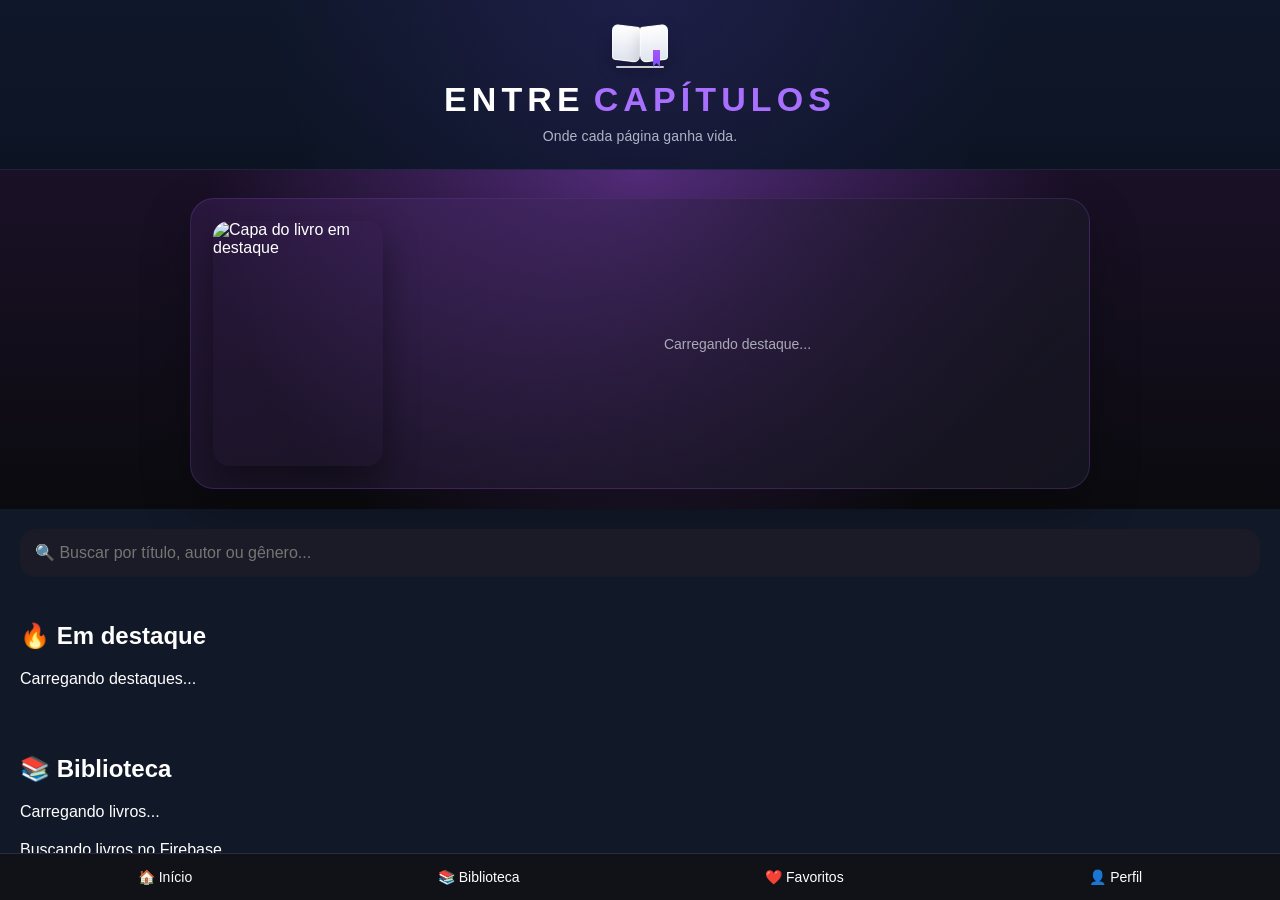
==== index.html @ a17454ae "Atualizar o index.html" ====
<!DOCTYPE html>
<html lang="pt-BR">
<head>
  <meta charset="UTF-8">

  <meta
    name="viewport"
    content="width=device-width, initial-scale=1.0"
  >

  <meta
    name="description"
    content="Leia romances e histórias no Entre Capítulos."
  >

  <title>Entre Capítulos</title>

 <link
  rel="stylesheet"
  href="css/style.css?v=10"
>
</head>

<body>

<header class="topo-principal">

  <a
    href="index.html"
    class="marca-principal"
    aria-label="Entre Capítulos — Página inicial"
  >

    <span
      class="icone-livro-logo"
      aria-hidden="true"
    >
      <span class="pagina-logo pagina-logo-esquerda"></span>
      <span class="pagina-logo pagina-logo-direita"></span>
      <span class="marcador-logo"></span>
    </span>

    <span class="textos-logo">

      <strong class="nome-logo">
        <span>ENTRE</span>
        <span class="nome-logo-destaque">
          CAPÍTULOS
        </span>
      </strong>

      <small class="slogan-logo">
        Onde cada página ganha vida.
      </small>

    </span>

  </a>

</header>


<!-- LIVRO PRINCIPAL -->

<section class="banner">

  <div
    class="banner-card banner-compacto"
    id="bannerPrincipal"
  >

    <div class="area-capa-banner">

      <img
  src=""
  alt="Capa do livro em destaque"
  class="banner-capa"
  id="bannerCapa"
  hidden
>

    </div>

    <div
  class="banner-texto"
  id="bannerTexto"
  hidden
>

      <span
        class="categoria"
        id="bannerGenero"
      >
        Carregando...
      </span>

      <h1 id="bannerTitulo">
        Carregando livro...
      </h1>

      <h3 id="bannerAutor">
        Aguarde...
      </h3>

      <p
        class="sinopse-resumida"
        id="bannerSinopse"
      >
        Buscando os livros publicados no Entre Capítulos.
      </p>

      <a
        href="#"
        class="link-ler-mais"
        id="bannerLerMais"
      >
        Ler sinopse completa →
      </a>

      <div class="acoes-banner">

        <a
          href="#"
          class="btn botao-ler-banner"
          id="bannerBotao"
        >
          📖 Ler agora
        </a>

        <button
          type="button"
          class="botao-favoritar-banner"
          id="bannerFavoritar"
        >
          ♡ Favoritar
        </button>

      </div>

    </div>

  </div>

</section>


  <!-- PESQUISA -->

  <section class="pesquisa">

    <input
      type="search"
      id="campoPesquisa"
      placeholder="🔍 Buscar por título, autor ou gênero..."
      autocomplete="off"
    >

  </section>


  <!-- CONTINUAR LENDO -->

  <section
    class="continue"
    id="secaoContinueLendo"
    hidden
  >

    <h2>Continue lendo</h2>

    <div class="livro-horizontal">

      <img
        src="images/depois-de-te-odiar.png"
        alt="Capa do último livro lido"
        id="continueCapa"
      >

      <div>

        <h3 id="continueTitulo">
          Livro
        </h3>

        <p id="continueCapitulo">
          Continue de onde parou
        </p>

        <a
          href="#"
          class="btn"
          id="continueBotao"
        >
          Continuar
        </a>

      </div>

    </div>

  </section>


  <!-- DESTAQUE -->

  <section class="destaque">

    <h2>🔥 Em destaque</h2>

    <div
      class="cards"
      id="livrosDestaque"
    >
      <p>Carregando destaques...</p>
    </div>

  </section>


  <!-- BIBLIOTECA -->

  <section
    class="biblioteca"
    id="biblioteca"
  >

    <h2>📚 Biblioteca</h2>

    <p
      id="quantidadeLivros"
      class="quantidade-livros"
    >
      Carregando livros...
    </p>

    <div
      class="cards"
      id="listaLivros"
    >
      <p>Buscando livros no Firebase...</p>
    </div>

    <p
      id="mensagemSemLivros"
      hidden
    >
      Nenhum livro encontrado.
    </p>

  </section>


  <!-- MENU INFERIOR -->

  <nav class="menu">

<a href="index.html">
🏠 Início
</a>

<a href="biblioteca.html">
📚 Biblioteca
</a>

<a href="perfil.html">
❤️ Favoritos
</a>

<a href="perfil.html">
👤 Perfil
</a>

<a
  href="login.html"
  class="botao-autor"
  id="botaoAreaAutor"
  hidden
>
  Área do Autor
</a>

  </nav>


<script>
  window.addEventListener("error", function (evento) {
    const mensagem = document.createElement("div");

    mensagem.style.cssText = `
      position: fixed;
      left: 12px;
      right: 12px;
      bottom: 80px;
      z-index: 99999;
      padding: 16px;
      border: 1px solid #ef4444;
      border-radius: 12px;
      background: #2b1115;
      color: #ffffff;
      font-family: Arial, sans-serif;
      font-size: 14px;
      overflow-wrap: anywhere;
    `;

    mensagem.innerHTML = `
      <strong>Erro no site:</strong><br>
      ${evento.message || "Erro desconhecido"}<br><br>
      <small>
        Arquivo: ${evento.filename || "não informado"}<br>
        Linha: ${evento.lineno || "não informada"}
      </small>
    `;

    document.body.appendChild(mensagem);
  });

  window.addEventListener(
    "unhandledrejection",
    function (evento) {
      const mensagem = document.createElement("div");

      mensagem.style.cssText = `
        position: fixed;
        left: 12px;
        right: 12px;
        bottom: 80px;
        z-index: 99999;
        padding: 16px;
        border: 1px solid #f59e0b;
        border-radius: 12px;
        background: #2b2111;
        color: #ffffff;
        font-family: Arial, sans-serif;
        font-size: 14px;
        overflow-wrap: anywhere;
      `;

      mensagem.innerHTML = `
        <strong>Erro ao carregar dados:</strong><br>
        ${
          evento.reason?.message ||
          evento.reason ||
          "Erro desconhecido"
        }
      `;

      document.body.appendChild(mensagem);
    }
  );
</script>

<script
  type="module"
  src="js/index.js?v=9"
></script>

</body>
</html>
---- css/style.css ----
* {
  margin: 0;
  padding: 0;
  box-sizing: border-box;
}

body {
  background: #0b0b0f;
  color: white;
  font-family: Arial, sans-serif;
  min-height: 100vh;
}

header {
  padding: 20px;
  text-align: center;
}

.logo {
  font-size: 32px;
  font-weight: bold;
  color: #a855f7;
}

.slogan {
  color: #c4b5fd;
  margin-top: 5px;
}

.banner {
  padding: 100px 20px;
  text-align: center;
  background:
    radial-gradient(
      circle at top,
      rgba(168,85,247,0.4),
      transparent 60%
    ),
    linear-gradient(
      180deg,
      #1a1027,
      #0b0b0f
    );
}

.banner h1 {
  font-size: 48px;
  margin-bottom: 20px;
  color: #ffffff;
}

.banner p {
  font-size: 18px;
  max-width: 500px;
  margin: auto;
  margin-bottom: 25px;
}

.btn {
  background: #a855f7;
  color: white;
  border: none;
  padding: 15px 30px;
  border-radius: 30px;
  font-size: 18px;
}

.btn:hover {
  cursor: pointer;
}
.biblioteca {
  padding: 30px 20px;
}

.biblioteca h2 {
  margin-bottom: 20px;
}

.livro {
  background: #151520;
  border: 1px solid #2a2a40;
  padding: 20px;
  border-radius: 20px;
}

.livro h3 {
  color: #c084fc;
  margin-bottom: 10px;
}

.livro p {
  margin-bottom: 20px;
}

.menu {
  position: fixed;
  bottom: 0;
  width: 100%;
  background: #111118;
  display: flex;
  justify-content: space-around;
  padding: 15px;
  border-top: 1px solid #2a2a40;
}

.menu a {
  color: white;
  text-decoration: none;
  font-size: 14px;
}

.logo {
  text-shadow: 0 0 15px rgba(168,85,247,0.8);
}

.btn {
  box-shadow: 0 0 20px rgba(168,85,247,0.5);
}

.livro {
  box-shadow: 0 0 15px rgba(168,85,247,0.15);
}
.capa {
  width: 100%;
  border-radius: 18px;
  margin-bottom: 20px;
  display: block;
}

.livro {
  max-width: 420px;
  margin: 30px auto;
}
.banner-img{
    width:100%;
    border-radius:25px;
    margin-bottom:25px;
    box-shadow:0 0 35px rgba(168,85,247,.35);
}

.banner-info{
    max-width:650px;
    margin:auto;
}

.categoria{
    color:#b78cff;
    font-size:14px;
    letter-spacing:1px;
}

.frase{
    font-size:20px;
    line-height:1.7;
    color:#f5f5f5;
    margin:25px 0;
}
.pesquisa{
    padding:20px;
}

.pesquisa input{
    width:100%;
    padding:15px;
    border-radius:15px;
    border:none;
    background:#1b1b27;
    color:white;
    font-size:16px;
}

.continue,
.destaque{
    padding:25px 20px;
}

.livro-horizontal{
    display:flex;
    gap:15px;
    align-items:center;
    background:#171722;
    padding:15px;
    border-radius:20px;
    margin-top:15px;
}

.livro-horizontal img{
    width:90px;
    border-radius:12px;
}

.cards{
    display:flex;
    overflow-x:auto;
    gap:15px;
    margin-top:20px;
}

.card{
    min-width:180px;
    background:#171722;
    border-radius:20px;
    padding:15px;
}

.card img{
    width:100%;
    border-radius:15px;
}
.banner-card{
    display:flex;
    flex-wrap:wrap;
    align-items:center;
    gap:25px;
    background:#151520;
    border-radius:30px;
    padding:25px;
}

.banner-capa{
    width:220px;
    max-width:100%;
    border-radius:20px;
    box-shadow:0 0 25px rgba(168,85,247,.4);
}

.banner-texto{
    flex:1;
}

.banner-texto h3{
    color:#c084fc;
    margin:15px 0;
}

.banner-texto p{
    line-height:1.7;
    margin-bottom:25px;
}
.pagina-livro{

max-width:800px;

margin:auto;

padding:40px 20px;

text-align:center;

}

.capa-grande{

width:280px;

border-radius:25px;

box-shadow:0 0 35px rgba(168,85,247,.5);

margin-bottom:30px;

}

.pagina-livro p{

font-size:18px;

line-height:1.8;

margin:30px 0;

}
.leitor{

max-width:850px;

margin:auto;

padding:50px 25px;

line-height:2;

font-size:20px;

}

.leitor h1{

margin-bottom:10px;

}

.leitor h2{

color:#a855f7;

margin-bottom:10px;

}

.leitor p{

margin-top:30px;

text-align:justify;

}

.navegacao-capitulo{

display:flex;

justify-content:space-between;

margin-top:50px;

gap:20px;

flex-wrap:wrap;

}
/* ===== Página do Livro ===== */

body{
    background:#111827;
    color:#ffffff;
    font-family:Arial,Helvetica,sans-serif;
    margin:0;
}

.topo-site{
    display:flex;
    justify-content:space-between;
    align-items:center;
    padding:20px 8%;
    background:#0f172a;
    position:sticky;
    top:0;
}

.logo-site{
    color:white;
    text-decoration:none;
    font-size:24px;
    font-weight:bold;
}

.menu-site a{
    color:white;
    text-decoration:none;
    margin-left:20px;
}

.menu-ativo{
    color:#8b5cf6!important;
}

.detalhes-livro{
    display:flex;
    gap:50px;
    padding:60px 8%;
    flex-wrap:wrap;
}

.capa-livro{
    width:320px;
    border-radius:18px;
    box-shadow:0 15px 40px rgba(0,0,0,.45);
}

.informacoes-livro{
    flex:1;
}

.categoria-livro{
    color:#8b5cf6;
    font-weight:bold;
}

.informacoes-livro h1{
    font-size:48px;
    margin:15px 0;
}

.autor-livro{
    color:#cbd5e1;
}

.avaliacao-livro{
    margin:25px 0;
    color:#ffd700;
}

.frase-livro{
    font-size:22px;
    font-style:italic;
    margin:30px 0;
}

.sinopse-livro{
    color:#d1d5db;
    line-height:1.8;
}

.botoes-livro{
    margin-top:40px;
    display:flex;
    gap:15px;
    flex-wrap:wrap;
}

.botao-principal{
    background:#8b5cf6;
    color:white;
    padding:15px 30px;
    border-radius:12px;
    text-decoration:none;
    font-weight:bold;
}

.botao-principal:hover{
    background:#7c3aed;
}

.botao-secundario{
    padding:15px 30px;
    border-radius:12px;
    border:none;
    cursor:pointer;
}

.favoritado{
    background:#ef4444;
    color:white;
}

.secao-capitulos{
    padding:40px 8%;
}

.cabecalho-capitulos{
    display:flex;
    justify-content:space-between;
    align-items:center;
    margin-bottom:35px;
}

.cartao-capitulo{
    display:flex;
    align-items:center;
    justify-content:space-between;
    background:#1f2937;
    padding:22px;
    margin-bottom:18px;
    border-radius:14px;
    text-decoration:none;
    color:white;
    transition:.25s;
}

.cartao-capitulo:hover{
    transform:translateY(-4px);
    background:#374151;
}

.numero-capitulo{
    width:60px;
    height:60px;
    border-radius:50%;
    background:#8b5cf6;
    display:flex;
    justify-content:center;
    align-items:center;
    font-weight:bold;
    font-size:20px;
}

.dados-capitulo{
    flex:1;
    margin-left:20px;
}

.dados-capitulo span{
    color:#a78bfa;
}

.dados-capitulo h3{
    margin:6px 0;
}

.dados-capitulo p{
    color:#cbd5e1;
}

.seta-capitulo{
    font-size:32px;
}

.sobre-autor{
    padding:70px 8%;
    display:flex;
    gap:25px;
    align-items:center;
}

.avatar-autor{
    width:90px;
    height:90px;
    border-radius:50%;
    background:#8b5cf6;
    display:flex;
    justify-content:center;
    align-items:center;
    font-size:30px;
    font-weight:bold;
}

.rodape-site{
    text-align:center;
    padding:40px;
    background:#0f172a;
    margin-top:60px;
}
/* ===== Leitor ===== */

.leitor-topo{

position:sticky;

top:0;

background:#111827;

padding:20px;

display:flex;

align-items:center;

gap:20px;

border-bottom:1px solid #2d3748;

}

.leitor-topo a{

color:#8b5cf6;

text-decoration:none;

font-weight:bold;

}

.barra-progresso{

height:5px;

background:#222;

}

.progresso{

width:15%;

height:100%;

background:#8b5cf6;

}

.pagina-leitura{

max-width:850px;

margin:auto;

padding:60px 25px;

line-height:2;

font-size:20px;

}

.pagina-leitura h1{

text-align:center;

margin-bottom:5px;

}

.pagina-leitura h2{

text-align:center;

color:#a78bfa;

margin-bottom:50px;

}

.navegacao-capitulos{

display:flex;

justify-content:space-between;

margin-top:80px;

}

.botao-nav{

background:#8b5cf6;

padding:15px 25px;

border-radius:10px;

text-decoration:none;

color:white;

font-weight:bold;

}

.desativado{

opacity:.4;

pointer-events:none;

}

/* ========================================
   CORREÇÃO DOS CARDS DA PÁGINA INICIAL
======================================== */

/* Links dos cards */
.link-card-livro {
  display: flex;
  flex-direction: column;
  width: 100%;
  height: 100%;
  color: inherit;
  text-decoration: none;
}

/* Estrutura geral do card */
.card-livro {
  min-width: 0;
  padding: 12px;
  overflow: hidden;
  background: #171722;
  border: 1px solid rgba(168, 85, 247, 0.14);
  border-radius: 18px;
}

/* Capa padronizada */
.capa-card-livro {
  display: block;
  width: 100%;
  aspect-ratio: 2 / 3;
  object-fit: cover;
  border-radius: 13px;
}

/* Conteúdo abaixo da capa */
.conteudo-card-livro {
  display: flex;
  flex: 1;
  flex-direction: column;
  min-width: 0;
  padding-top: 12px;
}

/* Gênero */
.categoria-card-livro {
  margin-bottom: 6px;
  color: #b78cff;
  font-size: 12px;
  font-weight: bold;
  overflow-wrap: anywhere;
}

/* Título */
.conteudo-card-livro h3 {
  display: -webkit-box;
  margin: 0 0 7px;
  overflow: hidden;
  color: #ffffff;
  font-size: 16px;
  line-height: 1.3;
  overflow-wrap: anywhere;
  -webkit-box-orient: vertical;
  -webkit-line-clamp: 2;
}

/* Autor */
.conteudo-card-livro p {
  display: -webkit-box;
  margin: 0 0 13px;
  overflow: hidden;
  color: #aaaab5;
  font-size: 13px;
  line-height: 1.4;
  overflow-wrap: anywhere;
  -webkit-box-orient: vertical;
  -webkit-line-clamp: 2;
}

/* Botão dentro dos cards */
.conteudo-card-livro .btn {
  display: block;
  width: 100%;
  margin-top: auto;
  padding: 11px 8px;
  border-radius: 12px;
  font-size: 14px;
  font-weight: bold;
  line-height: 1.2;
  text-align: center;
  white-space: normal;
}

/* ========================================
   LIVROS EM DESTAQUE
======================================== */

#livrosDestaque {
  display: flex;
  gap: 15px;
  margin-top: 20px;
  padding-bottom: 12px;
  overflow-x: auto;
  scroll-snap-type: x proximity;
}

#livrosDestaque .card-livro {
  flex: 0 0 210px;
  width: 210px;
  scroll-snap-align: start;
}

/* ========================================
   BIBLIOTECA
======================================== */

#listaLivros {
  display: grid;
  grid-template-columns:
    repeat(2, minmax(0, 1fr));
  gap: 18px;
  margin-top: 20px;
}

#listaLivros .card-livro {
  width: 100%;
}

/* Celular pequeno */
@media (max-width: 480px) {
  #listaLivros {
    grid-template-columns: 1fr;
  }

  #listaLivros .card-livro {
    max-width: 320px;
    margin-inline: auto;
  }

  #livrosDestaque .card-livro {
    flex-basis: 190px;
    width: 190px;
  }
}

/* Telas maiores */
@media (min-width: 850px) {
  #listaLivros {
    grid-template-columns:
      repeat(3, minmax(0, 1fr));
  }
}

/* =========================================
   CORREÇÃO DO CARD "CONTINUE LENDO"
========================================= */

.continue {
    padding: 25px 20px;
}

.livro-horizontal {
    display: flex;
    align-items: center;
    gap: 18px;
    background: #171722;
    border: 1px solid rgba(168,85,247,.15);
    border-radius: 20px;
    padding: 18px;
    width: 100%;
}

.livro-horizontal img {
    width: 90px;
    height: 130px;
    object-fit: cover;
    border-radius: 12px;
    flex-shrink: 0;
}

.livro-horizontal .livro {
    flex: 1;
    min-width: 0;
    background: transparent;
    box-shadow: none;
    border: none;
    padding: 0;
    margin: 0;
}

.livro-horizontal h3 {
    margin: 0;
    font-size: 26px;
    color: #fff;
}

.livro-horizontal p {
    margin: 6px 0 0;
    color: #bdbdc8;
}

#continueBotao {
    display: inline-flex;
    align-items: center;
    justify-content: center;
    padding: 14px 28px;
    border-radius: 14px;
    background: linear-gradient(135deg,#7c4dff,#b05cff);
    color: #fff;
    text-decoration: none;
    font-weight: bold;
    white-space: nowrap;
    margin-left: auto;
}

@media (max-width:700px){

    .livro-horizontal{
        align-items:center;
    }

    #continueBotao{
        padding:12px 20px;
        font-size:15px;
    }

    .livro-horizontal h3{
        font-size:22px;
    }

}


/* =========================================
   NOVO VISUAL DOS CAPÍTULOS PUBLICADOS
========================================= */

.secao-capitulos {
    margin-top: 40px;
}

.lista-capitulos {
    display: grid;
    gap: 14px;
}

.cartao-capitulo,
.item-capitulo {
    display: grid;
    grid-template-columns: 58px minmax(0, 1fr) 24px;
    align-items: center;
    gap: 14px;
    width: 100%;
    padding: 16px;
    border: 1px solid rgba(124, 77, 255, 0.18);
    border-radius: 16px;
    background:
        linear-gradient(
            135deg,
            rgba(124, 77, 255, 0.08),
            rgba(255, 255, 255, 0.025)
        );
    color: #ffffff;
    text-decoration: none;
    overflow: hidden;
    transition:
        transform 0.2s ease,
        border-color 0.2s ease,
        background 0.2s ease;
}

.cartao-capitulo:hover,
.item-capitulo:hover {
    transform: translateY(-2px);
    border-color: rgba(124, 77, 255, 0.5);
    background:
        linear-gradient(
            135deg,
            rgba(124, 77, 255, 0.14),
            rgba(255, 255, 255, 0.04)
        );
}

.numero-capitulo {
    width: 52px;
    height: 52px;
    display: flex;
    align-items: center;
    justify-content: center;
    margin: 0;
    border-radius: 14px;
    background:
        linear-gradient(
            135deg,
            #6f43df,
            #8f5cff
        );
    color: #ffffff;
    font-size: 18px;
    font-weight: bold;
    flex-shrink: 0;
}

.dados-capitulo,
.informacoes-capitulo {
    min-width: 0;
    margin: 0;
}

.dados-capitulo span,
.rotulo-capitulo {
    display: block;
    margin-bottom: 4px;
    color: #b99cff;
    font-size: 12px;
    font-weight: bold;
    text-transform: uppercase;
    letter-spacing: 0.05em;
}

.dados-capitulo h3,
.titulo-capitulo {
    display: block;
    margin: 0 0 5px;
    color: #ffffff;
    font-size: 17px;
    line-height: 1.35;
    overflow-wrap: anywhere;
}

.dados-capitulo p {
    display: -webkit-box;
    margin: 0;
    overflow: hidden;
    color: #aaaab5;
    font-size: 13px;
    line-height: 1.5;
    -webkit-box-orient: vertical;
    -webkit-line-clamp: 2;
}

.seta-capitulo {
    display: flex;
    align-items: center;
    justify-content: center;
    width: 24px;
    margin: 0;
    color: #b99cff;
    font-size: 28px;
    line-height: 1;
}

/* Capítulo já lido */
.cartao-capitulo.capitulo-lido {
    border-color: rgba(84, 214, 149, 0.28);
}

.cartao-capitulo.capitulo-lido .numero-capitulo {
    background:
        linear-gradient(
            135deg,
            #299968,
            #43c98c
        );
}

/* Celular pequeno */
@media (max-width: 480px) {
    .cartao-capitulo,
    .item-capitulo {
        grid-template-columns: 48px minmax(0, 1fr) 18px;
        gap: 11px;
        padding: 13px;
    }

    .numero-capitulo {
        width: 44px;
        height: 44px;
        border-radius: 12px;
        font-size: 15px;
    }

    .dados-capitulo h3,
    .titulo-capitulo {
        font-size: 15px;
    }

    .dados-capitulo p {
        font-size: 12px;
    }

    .seta-capitulo {
        width: 18px;
        font-size: 23px;
    }
}

/* ========================================
   VISUAL CORRIGIDO DOS COMENTÁRIOS
======================================== */

.secao-comentarios .lista-comentarios {
  display: grid;
  gap: 14px;
}

.secao-comentarios .cartao-comentario {
  width: 100%;
  padding: 18px;
  border: 1px solid rgba(255, 255, 255, 0.08);
  border-radius: 16px;
  background: rgba(255, 255, 255, 0.035);
  overflow: hidden;
}

.secao-comentarios
.cabecalho-cartao-comentario {
  display: flex;
  align-items: flex-start;
  justify-content: space-between;
  gap: 16px;
  width: 100%;
  margin-bottom: 14px;
}

.secao-comentarios
.dados-autor-comentario {
  display: flex;
  flex: 1;
  align-items: center;
  gap: 12px;
  min-width: 0;
}

.secao-comentarios
.avatar-comentario {
  display: flex;
  flex: 0 0 auto;
  align-items: center;
  justify-content: center;
  width: 44px;
  height: 44px;
  border-radius: 50%;
  background: rgba(139, 92, 246, 0.2);
  color: #d6c7ff;
  font-size: 14px;
  font-weight: bold;
}

.secao-comentarios
.informacoes-autor-comentario {
  flex: 1;
  min-width: 0;
}

.secao-comentarios
.nome-autor-comentario {
  display: block;
  color: #ffffff;
  font-size: 15px;
  font-weight: bold;
  line-height: 1.35;
  overflow-wrap: anywhere;
}

.secao-comentarios
.data-comentario {
  display: block;
  margin-top: 4px;
  color: #898995;
  font-size: 12px;
  line-height: 1.4;
}

.secao-comentarios
.acoes-comentario {
  display: flex;
  flex: 0 0 auto;
  align-items: center;
  justify-content: flex-end;
  gap: 8px;
}

.secao-comentarios
.botao-editar-comentario,
.secao-comentarios
.botao-excluir-comentario {
  min-width: 72px;
  min-height: 36px;
  padding: 8px 12px;
  border-radius: 9px;
  font-family: inherit;
  font-size: 12px;
  font-weight: bold;
  line-height: 1;
  cursor: pointer;
  transition:
    transform 0.2s ease,
    background 0.2s ease,
    border-color 0.2s ease;
}

.secao-comentarios
.botao-editar-comentario {
  border: 1px solid rgba(139, 92, 246, 0.4);
  background: rgba(139, 92, 246, 0.12);
  color: #d0bfff;
}

.secao-comentarios
.botao-excluir-comentario {
  border: 1px solid rgba(239, 68, 68, 0.38);
  background: rgba(239, 68, 68, 0.1);
  color: #ff9da8;
}

.secao-comentarios
.botao-editar-comentario:hover,
.secao-comentarios
.botao-excluir-comentario:hover {
  transform: translateY(-1px);
}

.secao-comentarios
.botao-editar-comentario:disabled,
.secao-comentarios
.botao-excluir-comentario:disabled {
  cursor: wait;
  opacity: 0.6;
  transform: none;
}

.secao-comentarios
.texto-comentario {
  margin: 0;
  padding-left: 56px;
  color: #c7c7d0;
  font-size: 15px;
  line-height: 1.7;
  white-space: pre-line;
  overflow-wrap: anywhere;
}

/* ========================================
   COMENTÁRIOS NO CELULAR
======================================== */

@media (max-width: 600px) {
  .secao-comentarios
  .cabecalho-cartao-comentario {
    display: grid;
    grid-template-columns:
      minmax(0, 1fr);
    gap: 13px;
  }

  .secao-comentarios
  .acoes-comentario {
    width: 100%;
    padding-left: 56px;
    justify-content: flex-start;
  }

  .secao-comentarios
  .texto-comentario {
    padding-left: 56px;
  }
}

@media (max-width: 420px) {
  .secao-comentarios
  .cartao-comentario {
    padding: 15px;
  }

  .secao-comentarios
  .acoes-comentario {
    padding-left: 0;
  }

  .secao-comentarios
  .texto-comentario {
    padding-left: 0;
  }

  .secao-comentarios
  .botao-editar-comentario,
  .secao-comentarios
  .botao-excluir-comentario {
    flex: 1;
  }
}


/* ========================================
   AJUSTE FINAL DOS BOTÕES DOS COMENTÁRIOS
======================================== */

@media (max-width: 600px) {
  .secao-comentarios
  .cabecalho-cartao-comentario {
    display: flex;
    flex-direction: row;
    align-items: flex-start;
    justify-content: space-between;
    gap: 10px;
  }

  .secao-comentarios
  .dados-autor-comentario {
    flex: 1;
    min-width: 0;
  }

  .secao-comentarios
  .acoes-comentario {
    width: auto;
    padding-left: 0;
    flex: 0 0 auto;
    display: flex;
    justify-content: flex-end;
    gap: 6px;
  }

  .secao-comentarios
  .botao-editar-comentario,
  .secao-comentarios
  .botao-excluir-comentario {
    flex: initial;
    min-width: auto;
    min-height: 34px;
    padding: 7px 10px;
    font-size: 11px;
  }

  .secao-comentarios
  .texto-comentario {
    padding-left: 56px;
  }
}

@media (max-width: 390px) {
  .secao-comentarios
  .cabecalho-cartao-comentario {
    gap: 7px;
  }

  .secao-comentarios
  .avatar-comentario {
    width: 38px;
    height: 38px;
    font-size: 12px;
  }

  .secao-comentarios
  .dados-autor-comentario {
    gap: 9px;
  }

  .secao-comentarios
  .nome-autor-comentario {
    font-size: 13px;
  }

  .secao-comentarios
  .data-comentario {
    font-size: 10px;
  }

  .secao-comentarios
  .botao-editar-comentario,
  .secao-comentarios
  .botao-excluir-comentario {
    padding: 6px 8px;
    font-size: 10px;
  }

  .secao-comentarios
  .texto-comentario {
    padding-left: 47px;
  }
}

/* ========================================
   VISUALIZAÇÕES DO CAPÍTULO
======================================== */

.visualizacoes-capitulo {
  margin: 16px 0 4px;
  color: #9f9faa;
  font-family: Arial, sans-serif;
  font-size: 13px;
  text-align: center;
}



.avatar-comentario {
  overflow: hidden;
  background-position: center;
  background-size: cover;
  background-repeat: no-repeat;
}


/* ========================================
   NOVO BANNER COMPACTO DA PÁGINA INICIAL
======================================== */

.banner {
  padding: 28px 20px 20px;
  text-align: left;
}

.banner .banner-card.banner-compacto {
  display: grid;
  grid-template-columns: 170px minmax(0, 1fr);
  align-items: center;
  gap: 25px;
  width: min(100%, 900px);
  margin: 0 auto;
  padding: 22px;
  overflow: hidden;
  border: 1px solid rgba(168, 85, 247, 0.2);
  border-radius: 24px;
  background:
    linear-gradient(
      135deg,
      rgba(168, 85, 247, 0.12),
      rgba(21, 21, 32, 0.96)
    );
  box-shadow:
    0 20px 50px rgba(0, 0, 0, 0.28);
}

.area-capa-banner {
  width: 170px;
}

.banner .banner-capa {
  display: block;
  width: 170px;
  height: 245px;
  max-width: none;
  margin: 0;
  border-radius: 16px;
  object-fit: cover;
  box-shadow:
    0 15px 35px rgba(0, 0, 0, 0.4);
}

.banner .banner-texto {
  min-width: 0;
}

.banner .categoria {
  display: inline-block;
  margin-bottom: 9px;
  padding: 6px 10px;
  border-radius: 999px;
  background: rgba(168, 85, 247, 0.13);
  color: #c6a2ff;
  font-size: 11px;
  font-weight: bold;
  letter-spacing: 0.06em;
  text-transform: uppercase;
}

.banner .banner-texto h1 {
  margin: 0 0 9px;
  color: #ffffff;
  font-size: clamp(27px, 5vw, 40px);
  line-height: 1.08;
}

.banner .banner-texto h3 {
  margin: 0 0 13px;
  color: #c084fc;
  font-size: 14px;
  font-weight: normal;
}

.banner .sinopse-resumida {
  display: -webkit-box;
  max-width: 580px;
  margin: 0 0 7px;
  overflow: hidden;
  color: #c5c5cf;
  font-size: 15px;
  line-height: 1.65;
  -webkit-box-orient: vertical;
  -webkit-line-clamp: 3;
}

.link-ler-mais {
  display: inline-block;
  margin: 2px 0 18px;
  color: #c6a2ff;
  font-size: 13px;
  font-weight: bold;
  text-decoration: none;
}

.link-ler-mais:hover {
  text-decoration: underline;
}

.acoes-banner {
  display: flex;
  flex-wrap: wrap;
  gap: 10px;
}

.banner .botao-ler-banner,
.botao-favoritar-banner {
  display: inline-flex;
  align-items: center;
  justify-content: center;
  min-height: 43px;
  padding: 10px 17px;
  border-radius: 12px;
  font-family: inherit;
  font-size: 14px;
  font-weight: bold;
}

.banner .botao-ler-banner {
  border: 0;
  background:
    linear-gradient(
      135deg,
      #7c4dff,
      #a85af5
    );
  color: #ffffff;
  text-decoration: none;
  box-shadow:
    0 10px 25px rgba(124, 77, 255, 0.25);
}

.botao-favoritar-banner {
  border: 1px solid rgba(168, 85, 247, 0.4);
  background: rgba(168, 85, 247, 0.08);
  color: #d6c2ff;
  cursor: pointer;
}

.botao-favoritar-banner.favoritado {
  border-color: rgba(255, 82, 121, 0.5);
  background: rgba(255, 82, 121, 0.13);
  color: #ff9eb5;
}

.botao-favoritar-banner:disabled {
  cursor: wait;
  opacity: 0.6;
}


/* ========================================
   BANNER COMPACTO NO CELULAR
======================================== */

@media (max-width: 620px) {
  .banner {
    padding: 18px 12px 12px;
  }

  .banner .banner-card.banner-compacto {
    grid-template-columns: 112px minmax(0, 1fr);
    align-items: start;
    gap: 15px;
    padding: 15px;
    border-radius: 19px;
  }

  .area-capa-banner {
    width: 112px;
  }

  .banner .banner-capa {
    width: 112px;
    height: 168px;
    border-radius: 12px;
  }

  .banner .banner-texto h1 {
    margin-bottom: 7px;
    font-size: 24px;
  }

  .banner .banner-texto h3 {
    margin-bottom: 9px;
    font-size: 12px;
  }

  .banner .sinopse-resumida {
    margin-bottom: 4px;
    font-size: 13px;
    line-height: 1.5;
    -webkit-line-clamp: 3;
  }

  .link-ler-mais {
    margin-bottom: 12px;
    font-size: 12px;
  }

  .acoes-banner {
    grid-column: 1 / -1;
  }

  .banner .botao-ler-banner,
  .botao-favoritar-banner {
    flex: 1;
    min-width: 105px;
    min-height: 40px;
    padding: 9px 11px;
    font-size: 12px;
  }
}

@media (max-width: 370px) {
  .banner .banner-card.banner-compacto {
    grid-template-columns: 95px minmax(0, 1fr);
    gap: 12px;
    padding: 12px;
  }

  .area-capa-banner {
    width: 95px;
  }

  .banner .banner-capa {
    width: 95px;
    height: 143px;
  }

  .banner .banner-texto h1 {
    font-size: 20px;
  }

  .banner .sinopse-resumida {
    -webkit-line-clamp: 2;
  }
}


#bannerPrincipal:has(
  #bannerCapa[hidden]
) {
  min-height: 180px;
}

#bannerPrincipal:has(
  #bannerCapa[hidden]
)::after {
  content: "Carregando destaque...";
  display: flex;
  width: 100%;
  min-height: 150px;
  align-items: center;
  justify-content: center;
  color: #aaaab5;
  font-size: 14px;
}


/* ========================================
   NOVA IDENTIDADE DO TOPO
======================================== */

.topo-principal {
  position: relative;
  z-index: 10;
  display: flex;
  align-items: center;
  justify-content: center;
  min-height: 155px;
  padding: 25px 18px;
  background:
    radial-gradient(
      circle at 50% 0%,
      rgba(124, 77, 255, 0.14),
      transparent 56%
    ),
    linear-gradient(
      180deg,
      #0f172a,
      #0c1424
    );
  border-bottom: 1px solid rgba(255, 255, 255, 0.055);
  text-align: center;
}

.marca-principal {
  display: inline-flex;
  flex-direction: column;
  align-items: center;
  gap: 12px;
  color: inherit;
  text-decoration: none;
}

.icone-livro-logo {
  position: relative;
  display: block;
  width: 58px;
  height: 43px;
}

.pagina-logo {
  position: absolute;
  top: 2px;
  width: 28px;
  height: 36px;
  background:
    linear-gradient(
      180deg,
      #ffffff,
      #dfe5ef
    );
  border: 1px solid rgba(255, 255, 255, 0.5);
  box-shadow:
    0 7px 18px rgba(0, 0, 0, 0.2);
}

.pagina-logo-esquerda {
  left: 1px;
  border-radius: 7px 2px 7px 3px;
  transform: skewY(7deg);
  transform-origin: right bottom;
}

.pagina-logo-direita {
  right: 1px;
  border-radius: 2px 7px 3px 7px;
  transform: skewY(-7deg);
  transform-origin: left bottom;
}

.icone-livro-logo::after {
  position: absolute;
  right: 5px;
  bottom: 0;
  left: 5px;
  height: 2px;
  border-radius: 999px;
  background: rgba(255, 255, 255, 0.78);
  content: "";
}

.marcador-logo {
  position: absolute;
  right: 9px;
  bottom: 1px;
  z-index: 2;
  width: 7px;
  height: 17px;
  background:
    linear-gradient(
      180deg,
      #a855f7,
      #7c4dff
    );
  clip-path:
    polygon(
      0 0,
      100% 0,
      100% 100%,
      50% 76%,
      0 100%
    );
}

.textos-logo {
  display: flex;
  flex-direction: column;
  align-items: center;
}

.nome-logo {
  display: flex;
  align-items: center;
  justify-content: center;
  gap: 9px;
  color: #ffffff;
  font-size: clamp(23px, 5.8vw, 34px);
  font-weight: 600;
  letter-spacing: 0.15em;
  line-height: 1.15;
}

.nome-logo-destaque {
  color: #a970ff;
}

.slogan-logo {
  display: block;
  margin-top: 9px;
  color: #aeb6c6;
  font-size: 14px;
  font-weight: normal;
  letter-spacing: 0.01em;
}


/* Remove a aparência antiga somente no novo topo */

.topo-principal .logo,
.topo-principal .slogan {
  text-shadow: none;
}


/* ========================================
   NOVO TOPO NO CELULAR
======================================== */

@media (max-width: 520px) {
  .topo-principal {
    min-height: 135px;
    padding: 20px 12px;
  }

  .marca-principal {
    gap: 9px;
  }

  .icone-livro-logo {
    width: 50px;
    height: 38px;
  }

  .pagina-logo {
    width: 24px;
    height: 32px;
  }

  .marcador-logo {
    right: 8px;
    width: 6px;
    height: 15px;
  }

  .nome-logo {
    gap: 7px;
    font-size: 23px;
    letter-spacing: 0.11em;
  }

  .slogan-logo {
    margin-top: 7px;
    font-size: 13px;
  }
}

@media (max-width: 355px) {
  .nome-logo {
    gap: 5px;
    font-size: 19px;
    letter-spacing: 0.08em;
  }

  .slogan-logo {
    font-size: 12px;
  }
}
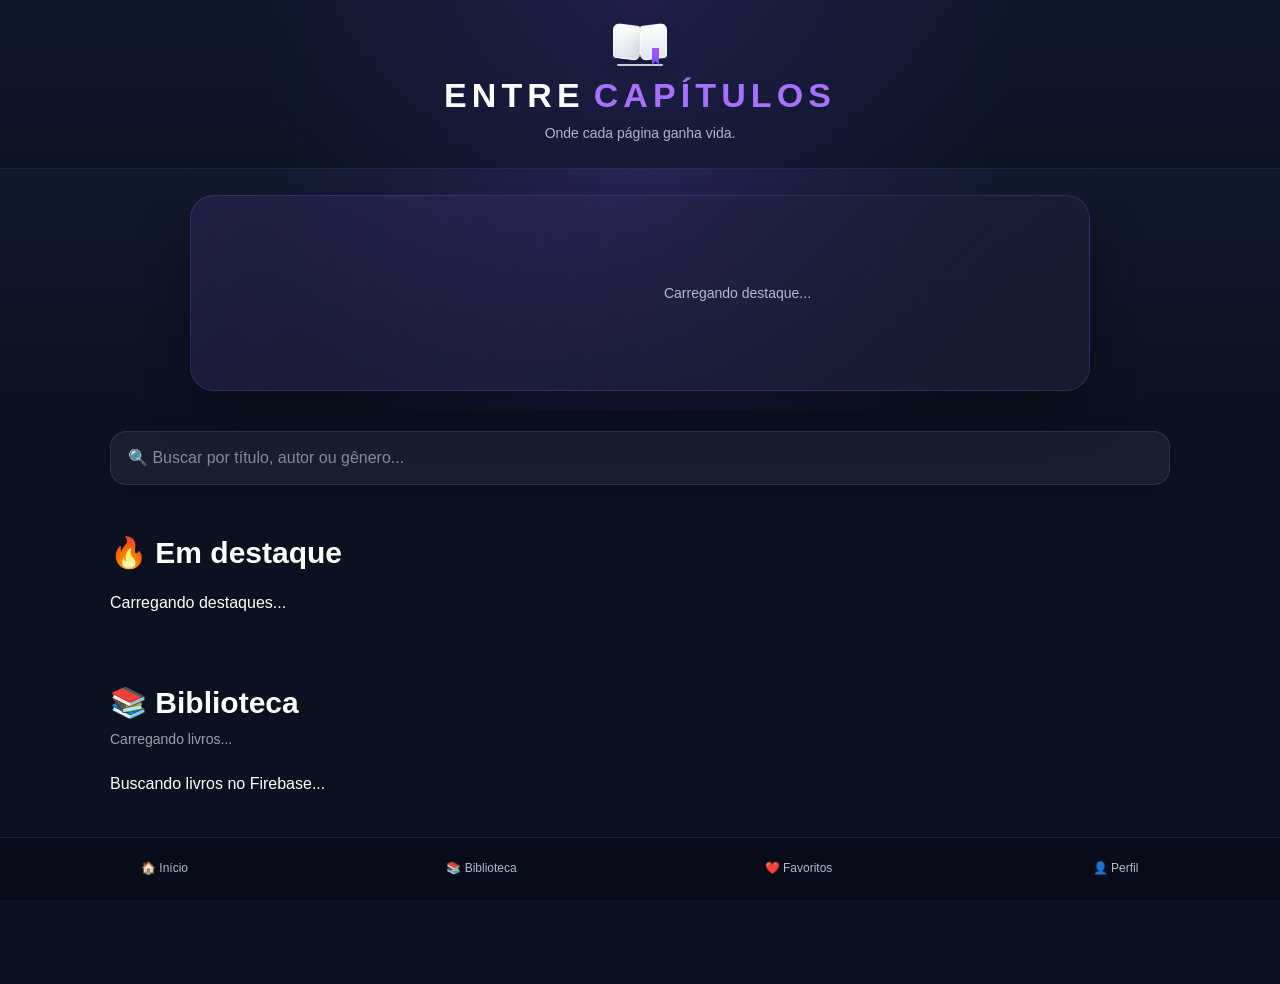
==== commit 94eb5bd9: "Atualizar o index.html" ====
--- a/index.html
+++ b/index.html
@@ -17,7 +17,7 @@
 
  <link
   rel="stylesheet"
-  href="css/style.css?v=10"
+  href="css/style.css?v=11"
 >
 </head>
 
--- a/css/style.css
+++ b/css/style.css
@@ -1,1632 +1,272 @@
-* {
+/* ========================================
+   ENTRE CAPÍTULOS
+   STYLE.CSS — PARTE 1 DE 3
+
+   01. Reset
+   02. Variáveis
+   03. Estrutura geral
+   04. Botões globais
+   05. Cabeçalho principal
+   06. Banner da página inicial
+   07. Pesquisa
+======================================== */
+
+
+/* ========================================
+   01. RESET
+======================================== */
+
+*,
+*::before,
+*::after {
+  box-sizing: border-box;
   margin: 0;
   padding: 0;
-  box-sizing: border-box;
+}
+
+html {
+  scroll-behavior: smooth;
 }
 
 body {
-  background: #0b0b0f;
-  color: white;
-  font-family: Arial, sans-serif;
   min-height: 100vh;
-}
-
-header {
-  padding: 20px;
-  text-align: center;
-}
-
-.logo {
-  font-size: 32px;
-  font-weight: bold;
-  color: #a855f7;
-}
-
-.slogan {
-  color: #c4b5fd;
-  margin-top: 5px;
-}
-
-.banner {
-  padding: 100px 20px;
-  text-align: center;
+  margin: 0;
+  padding-bottom: 78px;
+  overflow-x: hidden;
   background:
     radial-gradient(
       circle at top,
-      rgba(168,85,247,0.4),
-      transparent 60%
+      rgba(124, 77, 255, 0.12),
+      transparent 28%
     ),
-    linear-gradient(
-      180deg,
-      #1a1027,
-      #0b0b0f
-    );
-}
-
-.banner h1 {
-  font-size: 48px;
-  margin-bottom: 20px;
-  color: #ffffff;
-}
-
-.banner p {
-  font-size: 18px;
-  max-width: 500px;
-  margin: auto;
-  margin-bottom: 25px;
-}
-
-.btn {
-  background: #a855f7;
-  color: white;
-  border: none;
-  padding: 15px 30px;
-  border-radius: 30px;
-  font-size: 18px;
-}
-
-.btn:hover {
-  cursor: pointer;
-}
+    var(--cor-fundo);
+  color: var(--cor-texto);
+  font-family:
+    Arial,
+    Helvetica,
+    sans-serif;
+  line-height: 1.5;
+}
+
+img {
+  max-width: 100%;
+}
+
+a {
+  color: inherit;
+}
+
+button,
+input,
+select,
+textarea {
+  font: inherit;
+}
+
+button {
+  color: inherit;
+}
+
+[hidden] {
+  display: none !important;
+}
+
+
+/* ========================================
+   02. VARIÁVEIS
+======================================== */
+
+:root {
+  --cor-fundo: #0b1120;
+  --cor-fundo-profundo: #080d18;
+  --cor-fundo-secundario: #0f172a;
+
+  --cor-cartao: #151c2e;
+  --cor-cartao-claro: #1a2235;
+  --cor-cartao-hover: #202a40;
+
+  --cor-roxa: #8b5cf6;
+  --cor-roxa-forte: #7c4dff;
+  --cor-roxa-clara: #b99cff;
+  --cor-roxa-suave: #d1c2ff;
+
+  --cor-texto: #ffffff;
+  --cor-texto-secundario: #b3bac8;
+  --cor-texto-fraco: #838b9b;
+
+  --cor-vermelha: #ef476f;
+  --cor-verde: #42c98a;
+  --cor-dourada: #f5c451;
+
+  --cor-borda:
+    rgba(255, 255, 255, 0.09);
+
+  --cor-borda-roxa:
+    rgba(139, 92, 246, 0.3);
+
+  --sombra-suave:
+    0 14px 35px rgba(0, 0, 0, 0.22);
+
+  --sombra-cartao:
+    0 20px 50px rgba(0, 0, 0, 0.3);
+
+  --sombra-roxa:
+    0 12px 28px rgba(124, 77, 255, 0.25);
+
+  --raio-pequeno: 10px;
+  --raio-medio: 16px;
+  --raio-grande: 24px;
+  --raio-redondo: 999px;
+
+  --largura-conteudo: 1100px;
+  --largura-leitura: 850px;
+}
+
+
+/* ========================================
+   03. ESTRUTURA GERAL
+======================================== */
+
+main,
+.banner,
+.pesquisa,
+.continue,
+.destaque,
 .biblioteca {
-  padding: 30px 20px;
-}
-
+  width: 100%;
+}
+
+.continue,
+.destaque,
+.biblioteca {
+  max-width: var(--largura-conteudo);
+  margin-inline: auto;
+  padding: 28px 20px;
+}
+
+.continue h2,
+.destaque h2,
 .biblioteca h2 {
-  margin-bottom: 20px;
-}
-
-.livro {
-  background: #151520;
-  border: 1px solid #2a2a40;
-  padding: 20px;
-  border-radius: 20px;
-}
-
-.livro h3 {
-  color: #c084fc;
-  margin-bottom: 10px;
-}
-
-.livro p {
-  margin-bottom: 20px;
-}
-
-.menu {
-  position: fixed;
-  bottom: 0;
+  color: var(--cor-texto);
+  font-size: clamp(22px, 5vw, 30px);
+  line-height: 1.2;
+}
+
+.quantidade-livros {
+  margin-top: 8px;
+  color: var(--cor-texto-secundario);
+  font-size: 14px;
+}
+
+.mensagem-vazia,
+.mensagem-leitura,
+.sem-comentarios {
   width: 100%;
-  background: #111118;
-  display: flex;
-  justify-content: space-around;
-  padding: 15px;
-  border-top: 1px solid #2a2a40;
-}
-
-.menu a {
-  color: white;
-  text-decoration: none;
-  font-size: 14px;
-}
-
-.logo {
-  text-shadow: 0 0 15px rgba(168,85,247,0.8);
-}
-
-.btn {
-  box-shadow: 0 0 20px rgba(168,85,247,0.5);
-}
-
-.livro {
-  box-shadow: 0 0 15px rgba(168,85,247,0.15);
-}
-.capa {
-  width: 100%;
-  border-radius: 18px;
-  margin-bottom: 20px;
-  display: block;
-}
-
-.livro {
-  max-width: 420px;
-  margin: 30px auto;
-}
-.banner-img{
-    width:100%;
-    border-radius:25px;
-    margin-bottom:25px;
-    box-shadow:0 0 35px rgba(168,85,247,.35);
-}
-
-.banner-info{
-    max-width:650px;
-    margin:auto;
-}
-
-.categoria{
-    color:#b78cff;
-    font-size:14px;
-    letter-spacing:1px;
-}
-
-.frase{
-    font-size:20px;
-    line-height:1.7;
-    color:#f5f5f5;
-    margin:25px 0;
-}
-.pesquisa{
-    padding:20px;
-}
-
-.pesquisa input{
-    width:100%;
-    padding:15px;
-    border-radius:15px;
-    border:none;
-    background:#1b1b27;
-    color:white;
-    font-size:16px;
-}
-
-.continue,
-.destaque{
-    padding:25px 20px;
-}
-
-.livro-horizontal{
-    display:flex;
-    gap:15px;
-    align-items:center;
-    background:#171722;
-    padding:15px;
-    border-radius:20px;
-    margin-top:15px;
-}
-
-.livro-horizontal img{
-    width:90px;
-    border-radius:12px;
-}
-
-.cards{
-    display:flex;
-    overflow-x:auto;
-    gap:15px;
-    margin-top:20px;
-}
-
-.card{
-    min-width:180px;
-    background:#171722;
-    border-radius:20px;
-    padding:15px;
-}
-
-.card img{
-    width:100%;
-    border-radius:15px;
-}
-.banner-card{
-    display:flex;
-    flex-wrap:wrap;
-    align-items:center;
-    gap:25px;
-    background:#151520;
-    border-radius:30px;
-    padding:25px;
-}
-
-.banner-capa{
-    width:220px;
-    max-width:100%;
-    border-radius:20px;
-    box-shadow:0 0 25px rgba(168,85,247,.4);
-}
-
-.banner-texto{
-    flex:1;
-}
-
-.banner-texto h3{
-    color:#c084fc;
-    margin:15px 0;
-}
-
-.banner-texto p{
-    line-height:1.7;
-    margin-bottom:25px;
-}
-.pagina-livro{
-
-max-width:800px;
-
-margin:auto;
-
-padding:40px 20px;
-
-text-align:center;
-
-}
-
-.capa-grande{
-
-width:280px;
-
-border-radius:25px;
-
-box-shadow:0 0 35px rgba(168,85,247,.5);
-
-margin-bottom:30px;
-
-}
-
-.pagina-livro p{
-
-font-size:18px;
-
-line-height:1.8;
-
-margin:30px 0;
-
-}
-.leitor{
-
-max-width:850px;
-
-margin:auto;
-
-padding:50px 25px;
-
-line-height:2;
-
-font-size:20px;
-
-}
-
-.leitor h1{
-
-margin-bottom:10px;
-
-}
-
-.leitor h2{
-
-color:#a855f7;
-
-margin-bottom:10px;
-
-}
-
-.leitor p{
-
-margin-top:30px;
-
-text-align:justify;
-
-}
-
-.navegacao-capitulo{
-
-display:flex;
-
-justify-content:space-between;
-
-margin-top:50px;
-
-gap:20px;
-
-flex-wrap:wrap;
-
-}
-/* ===== Página do Livro ===== */
-
-body{
-    background:#111827;
-    color:#ffffff;
-    font-family:Arial,Helvetica,sans-serif;
-    margin:0;
-}
-
-.topo-site{
-    display:flex;
-    justify-content:space-between;
-    align-items:center;
-    padding:20px 8%;
-    background:#0f172a;
-    position:sticky;
-    top:0;
-}
-
-.logo-site{
-    color:white;
-    text-decoration:none;
-    font-size:24px;
-    font-weight:bold;
-}
-
-.menu-site a{
-    color:white;
-    text-decoration:none;
-    margin-left:20px;
-}
-
-.menu-ativo{
-    color:#8b5cf6!important;
-}
-
-.detalhes-livro{
-    display:flex;
-    gap:50px;
-    padding:60px 8%;
-    flex-wrap:wrap;
-}
-
-.capa-livro{
-    width:320px;
-    border-radius:18px;
-    box-shadow:0 15px 40px rgba(0,0,0,.45);
-}
-
-.informacoes-livro{
-    flex:1;
-}
-
-.categoria-livro{
-    color:#8b5cf6;
-    font-weight:bold;
-}
-
-.informacoes-livro h1{
-    font-size:48px;
-    margin:15px 0;
-}
-
-.autor-livro{
-    color:#cbd5e1;
-}
-
-.avaliacao-livro{
-    margin:25px 0;
-    color:#ffd700;
-}
-
-.frase-livro{
-    font-size:22px;
-    font-style:italic;
-    margin:30px 0;
-}
-
-.sinopse-livro{
-    color:#d1d5db;
-    line-height:1.8;
-}
-
-.botoes-livro{
-    margin-top:40px;
-    display:flex;
-    gap:15px;
-    flex-wrap:wrap;
-}
-
-.botao-principal{
-    background:#8b5cf6;
-    color:white;
-    padding:15px 30px;
-    border-radius:12px;
-    text-decoration:none;
-    font-weight:bold;
-}
-
-.botao-principal:hover{
-    background:#7c3aed;
-}
-
-.botao-secundario{
-    padding:15px 30px;
-    border-radius:12px;
-    border:none;
-    cursor:pointer;
-}
-
-.favoritado{
-    background:#ef4444;
-    color:white;
-}
-
-.secao-capitulos{
-    padding:40px 8%;
-}
-
-.cabecalho-capitulos{
-    display:flex;
-    justify-content:space-between;
-    align-items:center;
-    margin-bottom:35px;
-}
-
-.cartao-capitulo{
-    display:flex;
-    align-items:center;
-    justify-content:space-between;
-    background:#1f2937;
-    padding:22px;
-    margin-bottom:18px;
-    border-radius:14px;
-    text-decoration:none;
-    color:white;
-    transition:.25s;
-}
-
-.cartao-capitulo:hover{
-    transform:translateY(-4px);
-    background:#374151;
-}
-
-.numero-capitulo{
-    width:60px;
-    height:60px;
-    border-radius:50%;
-    background:#8b5cf6;
-    display:flex;
-    justify-content:center;
-    align-items:center;
-    font-weight:bold;
-    font-size:20px;
-}
-
-.dados-capitulo{
-    flex:1;
-    margin-left:20px;
-}
-
-.dados-capitulo span{
-    color:#a78bfa;
-}
-
-.dados-capitulo h3{
-    margin:6px 0;
-}
-
-.dados-capitulo p{
-    color:#cbd5e1;
-}
-
-.seta-capitulo{
-    font-size:32px;
-}
-
-.sobre-autor{
-    padding:70px 8%;
-    display:flex;
-    gap:25px;
-    align-items:center;
-}
-
-.avatar-autor{
-    width:90px;
-    height:90px;
-    border-radius:50%;
-    background:#8b5cf6;
-    display:flex;
-    justify-content:center;
-    align-items:center;
-    font-size:30px;
-    font-weight:bold;
-}
-
-.rodape-site{
-    text-align:center;
-    padding:40px;
-    background:#0f172a;
-    margin-top:60px;
-}
-/* ===== Leitor ===== */
-
-.leitor-topo{
-
-position:sticky;
-
-top:0;
-
-background:#111827;
-
-padding:20px;
-
-display:flex;
-
-align-items:center;
-
-gap:20px;
-
-border-bottom:1px solid #2d3748;
-
-}
-
-.leitor-topo a{
-
-color:#8b5cf6;
-
-text-decoration:none;
-
-font-weight:bold;
-
-}
-
-.barra-progresso{
-
-height:5px;
-
-background:#222;
-
-}
-
-.progresso{
-
-width:15%;
-
-height:100%;
-
-background:#8b5cf6;
-
-}
-
-.pagina-leitura{
-
-max-width:850px;
-
-margin:auto;
-
-padding:60px 25px;
-
-line-height:2;
-
-font-size:20px;
-
-}
-
-.pagina-leitura h1{
-
-text-align:center;
-
-margin-bottom:5px;
-
-}
-
-.pagina-leitura h2{
-
-text-align:center;
-
-color:#a78bfa;
-
-margin-bottom:50px;
-
-}
-
-.navegacao-capitulos{
-
-display:flex;
-
-justify-content:space-between;
-
-margin-top:80px;
-
-}
-
-.botao-nav{
-
-background:#8b5cf6;
-
-padding:15px 25px;
-
-border-radius:10px;
-
-text-decoration:none;
-
-color:white;
-
-font-weight:bold;
-
-}
-
-.desativado{
-
-opacity:.4;
-
-pointer-events:none;
-
-}
-
-/* ========================================
-   CORREÇÃO DOS CARDS DA PÁGINA INICIAL
-======================================== */
-
-/* Links dos cards */
-.link-card-livro {
-  display: flex;
-  flex-direction: column;
-  width: 100%;
-  height: 100%;
-  color: inherit;
-  text-decoration: none;
-}
-
-/* Estrutura geral do card */
-.card-livro {
-  min-width: 0;
-  padding: 12px;
-  overflow: hidden;
-  background: #171722;
-  border: 1px solid rgba(168, 85, 247, 0.14);
-  border-radius: 18px;
-}
-
-/* Capa padronizada */
-.capa-card-livro {
-  display: block;
-  width: 100%;
-  aspect-ratio: 2 / 3;
-  object-fit: cover;
-  border-radius: 13px;
-}
-
-/* Conteúdo abaixo da capa */
-.conteudo-card-livro {
-  display: flex;
-  flex: 1;
-  flex-direction: column;
-  min-width: 0;
-  padding-top: 12px;
-}
-
-/* Gênero */
-.categoria-card-livro {
-  margin-bottom: 6px;
-  color: #b78cff;
-  font-size: 12px;
-  font-weight: bold;
-  overflow-wrap: anywhere;
-}
-
-/* Título */
-.conteudo-card-livro h3 {
-  display: -webkit-box;
-  margin: 0 0 7px;
-  overflow: hidden;
-  color: #ffffff;
-  font-size: 16px;
-  line-height: 1.3;
-  overflow-wrap: anywhere;
-  -webkit-box-orient: vertical;
-  -webkit-line-clamp: 2;
-}
-
-/* Autor */
-.conteudo-card-livro p {
-  display: -webkit-box;
-  margin: 0 0 13px;
-  overflow: hidden;
-  color: #aaaab5;
-  font-size: 13px;
-  line-height: 1.4;
-  overflow-wrap: anywhere;
-  -webkit-box-orient: vertical;
-  -webkit-line-clamp: 2;
-}
-
-/* Botão dentro dos cards */
-.conteudo-card-livro .btn {
-  display: block;
-  width: 100%;
-  margin-top: auto;
-  padding: 11px 8px;
+  padding: 22px 18px;
+  border: 1px dashed var(--cor-borda);
+  border-radius: var(--raio-medio);
+  background: rgba(255, 255, 255, 0.025);
+  color: var(--cor-texto-secundario);
+  text-align: center;
+  line-height: 1.6;
+}
+
+
+/* ========================================
+   04. BOTÕES GLOBAIS
+======================================== */
+
+.btn,
+.botao-principal,
+.botao-secundario {
+  display: inline-flex;
+  align-items: center;
+  justify-content: center;
+  min-height: 44px;
+  padding: 11px 18px;
   border-radius: 12px;
   font-size: 14px;
   font-weight: bold;
   line-height: 1.2;
   text-align: center;
-  white-space: normal;
-}
-
-/* ========================================
-   LIVROS EM DESTAQUE
-======================================== */
-
-#livrosDestaque {
-  display: flex;
-  gap: 15px;
-  margin-top: 20px;
-  padding-bottom: 12px;
-  overflow-x: auto;
-  scroll-snap-type: x proximity;
-}
-
-#livrosDestaque .card-livro {
-  flex: 0 0 210px;
-  width: 210px;
-  scroll-snap-align: start;
-}
-
-/* ========================================
-   BIBLIOTECA
-======================================== */
-
-#listaLivros {
-  display: grid;
-  grid-template-columns:
-    repeat(2, minmax(0, 1fr));
-  gap: 18px;
-  margin-top: 20px;
-}
-
-#listaLivros .card-livro {
-  width: 100%;
-}
-
-/* Celular pequeno */
-@media (max-width: 480px) {
-  #listaLivros {
-    grid-template-columns: 1fr;
-  }
-
-  #listaLivros .card-livro {
-    max-width: 320px;
-    margin-inline: auto;
-  }
-
-  #livrosDestaque .card-livro {
-    flex-basis: 190px;
-    width: 190px;
-  }
-}
-
-/* Telas maiores */
-@media (min-width: 850px) {
-  #listaLivros {
-    grid-template-columns:
-      repeat(3, minmax(0, 1fr));
-  }
-}
-
-/* =========================================
-   CORREÇÃO DO CARD "CONTINUE LENDO"
-========================================= */
-
-.continue {
-    padding: 25px 20px;
-}
-
-.livro-horizontal {
-    display: flex;
-    align-items: center;
-    gap: 18px;
-    background: #171722;
-    border: 1px solid rgba(168,85,247,.15);
-    border-radius: 20px;
-    padding: 18px;
-    width: 100%;
-}
-
-.livro-horizontal img {
-    width: 90px;
-    height: 130px;
-    object-fit: cover;
-    border-radius: 12px;
-    flex-shrink: 0;
-}
-
-.livro-horizontal .livro {
-    flex: 1;
-    min-width: 0;
-    background: transparent;
-    box-shadow: none;
-    border: none;
-    padding: 0;
-    margin: 0;
-}
-
-.livro-horizontal h3 {
-    margin: 0;
-    font-size: 26px;
-    color: #fff;
-}
-
-.livro-horizontal p {
-    margin: 6px 0 0;
-    color: #bdbdc8;
-}
-
-#continueBotao {
-    display: inline-flex;
-    align-items: center;
-    justify-content: center;
-    padding: 14px 28px;
-    border-radius: 14px;
-    background: linear-gradient(135deg,#7c4dff,#b05cff);
-    color: #fff;
-    text-decoration: none;
-    font-weight: bold;
-    white-space: nowrap;
-    margin-left: auto;
-}
-
-@media (max-width:700px){
-
-    .livro-horizontal{
-        align-items:center;
-    }
-
-    #continueBotao{
-        padding:12px 20px;
-        font-size:15px;
-    }
-
-    .livro-horizontal h3{
-        font-size:22px;
-    }
-
-}
-
-
-/* =========================================
-   NOVO VISUAL DOS CAPÍTULOS PUBLICADOS
-========================================= */
-
-.secao-capitulos {
-    margin-top: 40px;
-}
-
-.lista-capitulos {
-    display: grid;
-    gap: 14px;
-}
-
-.cartao-capitulo,
-.item-capitulo {
-    display: grid;
-    grid-template-columns: 58px minmax(0, 1fr) 24px;
-    align-items: center;
-    gap: 14px;
-    width: 100%;
-    padding: 16px;
-    border: 1px solid rgba(124, 77, 255, 0.18);
-    border-radius: 16px;
-    background:
-        linear-gradient(
-            135deg,
-            rgba(124, 77, 255, 0.08),
-            rgba(255, 255, 255, 0.025)
-        );
-    color: #ffffff;
-    text-decoration: none;
-    overflow: hidden;
-    transition:
-        transform 0.2s ease,
-        border-color 0.2s ease,
-        background 0.2s ease;
-}
-
-.cartao-capitulo:hover,
-.item-capitulo:hover {
-    transform: translateY(-2px);
-    border-color: rgba(124, 77, 255, 0.5);
-    background:
-        linear-gradient(
-            135deg,
-            rgba(124, 77, 255, 0.14),
-            rgba(255, 255, 255, 0.04)
-        );
-}
-
-.numero-capitulo {
-    width: 52px;
-    height: 52px;
-    display: flex;
-    align-items: center;
-    justify-content: center;
-    margin: 0;
-    border-radius: 14px;
-    background:
-        linear-gradient(
-            135deg,
-            #6f43df,
-            #8f5cff
-        );
-    color: #ffffff;
-    font-size: 18px;
-    font-weight: bold;
-    flex-shrink: 0;
-}
-
-.dados-capitulo,
-.informacoes-capitulo {
-    min-width: 0;
-    margin: 0;
-}
-
-.dados-capitulo span,
-.rotulo-capitulo {
-    display: block;
-    margin-bottom: 4px;
-    color: #b99cff;
-    font-size: 12px;
-    font-weight: bold;
-    text-transform: uppercase;
-    letter-spacing: 0.05em;
-}
-
-.dados-capitulo h3,
-.titulo-capitulo {
-    display: block;
-    margin: 0 0 5px;
-    color: #ffffff;
-    font-size: 17px;
-    line-height: 1.35;
-    overflow-wrap: anywhere;
-}
-
-.dados-capitulo p {
-    display: -webkit-box;
-    margin: 0;
-    overflow: hidden;
-    color: #aaaab5;
-    font-size: 13px;
-    line-height: 1.5;
-    -webkit-box-orient: vertical;
-    -webkit-line-clamp: 2;
-}
-
-.seta-capitulo {
-    display: flex;
-    align-items: center;
-    justify-content: center;
-    width: 24px;
-    margin: 0;
-    color: #b99cff;
-    font-size: 28px;
-    line-height: 1;
-}
-
-/* Capítulo já lido */
-.cartao-capitulo.capitulo-lido {
-    border-color: rgba(84, 214, 149, 0.28);
-}
-
-.cartao-capitulo.capitulo-lido .numero-capitulo {
-    background:
-        linear-gradient(
-            135deg,
-            #299968,
-            #43c98c
-        );
-}
-
-/* Celular pequeno */
-@media (max-width: 480px) {
-    .cartao-capitulo,
-    .item-capitulo {
-        grid-template-columns: 48px minmax(0, 1fr) 18px;
-        gap: 11px;
-        padding: 13px;
-    }
-
-    .numero-capitulo {
-        width: 44px;
-        height: 44px;
-        border-radius: 12px;
-        font-size: 15px;
-    }
-
-    .dados-capitulo h3,
-    .titulo-capitulo {
-        font-size: 15px;
-    }
-
-    .dados-capitulo p {
-        font-size: 12px;
-    }
-
-    .seta-capitulo {
-        width: 18px;
-        font-size: 23px;
-    }
-}
-
-/* ========================================
-   VISUAL CORRIGIDO DOS COMENTÁRIOS
-======================================== */
-
-.secao-comentarios .lista-comentarios {
-  display: grid;
-  gap: 14px;
-}
-
-.secao-comentarios .cartao-comentario {
-  width: 100%;
-  padding: 18px;
-  border: 1px solid rgba(255, 255, 255, 0.08);
-  border-radius: 16px;
-  background: rgba(255, 255, 255, 0.035);
-  overflow: hidden;
-}
-
-.secao-comentarios
-.cabecalho-cartao-comentario {
-  display: flex;
-  align-items: flex-start;
-  justify-content: space-between;
-  gap: 16px;
-  width: 100%;
-  margin-bottom: 14px;
-}
-
-.secao-comentarios
-.dados-autor-comentario {
-  display: flex;
-  flex: 1;
-  align-items: center;
-  gap: 12px;
-  min-width: 0;
-}
-
-.secao-comentarios
-.avatar-comentario {
-  display: flex;
-  flex: 0 0 auto;
-  align-items: center;
-  justify-content: center;
-  width: 44px;
-  height: 44px;
-  border-radius: 50%;
-  background: rgba(139, 92, 246, 0.2);
-  color: #d6c7ff;
-  font-size: 14px;
-  font-weight: bold;
-}
-
-.secao-comentarios
-.informacoes-autor-comentario {
-  flex: 1;
-  min-width: 0;
-}
-
-.secao-comentarios
-.nome-autor-comentario {
-  display: block;
-  color: #ffffff;
-  font-size: 15px;
-  font-weight: bold;
-  line-height: 1.35;
-  overflow-wrap: anywhere;
-}
-
-.secao-comentarios
-.data-comentario {
-  display: block;
-  margin-top: 4px;
-  color: #898995;
-  font-size: 12px;
-  line-height: 1.4;
-}
-
-.secao-comentarios
-.acoes-comentario {
-  display: flex;
-  flex: 0 0 auto;
-  align-items: center;
-  justify-content: flex-end;
-  gap: 8px;
-}
-
-.secao-comentarios
-.botao-editar-comentario,
-.secao-comentarios
-.botao-excluir-comentario {
-  min-width: 72px;
-  min-height: 36px;
-  padding: 8px 12px;
-  border-radius: 9px;
-  font-family: inherit;
-  font-size: 12px;
-  font-weight: bold;
-  line-height: 1;
+  text-decoration: none;
   cursor: pointer;
   transition:
     transform 0.2s ease,
     background 0.2s ease,
-    border-color 0.2s ease;
-}
-
-.secao-comentarios
-.botao-editar-comentario {
-  border: 1px solid rgba(139, 92, 246, 0.4);
-  background: rgba(139, 92, 246, 0.12);
-  color: #d0bfff;
-}
-
-.secao-comentarios
-.botao-excluir-comentario {
-  border: 1px solid rgba(239, 68, 68, 0.38);
-  background: rgba(239, 68, 68, 0.1);
-  color: #ff9da8;
-}
-
-.secao-comentarios
-.botao-editar-comentario:hover,
-.secao-comentarios
-.botao-excluir-comentario:hover {
-  transform: translateY(-1px);
-}
-
-.secao-comentarios
-.botao-editar-comentario:disabled,
-.secao-comentarios
-.botao-excluir-comentario:disabled {
-  cursor: wait;
-  opacity: 0.6;
-  transform: none;
-}
-
-.secao-comentarios
-.texto-comentario {
-  margin: 0;
-  padding-left: 56px;
-  color: #c7c7d0;
-  font-size: 15px;
-  line-height: 1.7;
-  white-space: pre-line;
-  overflow-wrap: anywhere;
-}
-
-/* ========================================
-   COMENTÁRIOS NO CELULAR
-======================================== */
-
-@media (max-width: 600px) {
-  .secao-comentarios
-  .cabecalho-cartao-comentario {
-    display: grid;
-    grid-template-columns:
-      minmax(0, 1fr);
-    gap: 13px;
-  }
-
-  .secao-comentarios
-  .acoes-comentario {
-    width: 100%;
-    padding-left: 56px;
-    justify-content: flex-start;
-  }
-
-  .secao-comentarios
-  .texto-comentario {
-    padding-left: 56px;
-  }
-}
-
-@media (max-width: 420px) {
-  .secao-comentarios
-  .cartao-comentario {
-    padding: 15px;
-  }
-
-  .secao-comentarios
-  .acoes-comentario {
-    padding-left: 0;
-  }
-
-  .secao-comentarios
-  .texto-comentario {
-    padding-left: 0;
-  }
-
-  .secao-comentarios
-  .botao-editar-comentario,
-  .secao-comentarios
-  .botao-excluir-comentario {
-    flex: 1;
-  }
-}
-
-
-/* ========================================
-   AJUSTE FINAL DOS BOTÕES DOS COMENTÁRIOS
-======================================== */
-
-@media (max-width: 600px) {
-  .secao-comentarios
-  .cabecalho-cartao-comentario {
-    display: flex;
-    flex-direction: row;
-    align-items: flex-start;
-    justify-content: space-between;
-    gap: 10px;
-  }
-
-  .secao-comentarios
-  .dados-autor-comentario {
-    flex: 1;
-    min-width: 0;
-  }
-
-  .secao-comentarios
-  .acoes-comentario {
-    width: auto;
-    padding-left: 0;
-    flex: 0 0 auto;
-    display: flex;
-    justify-content: flex-end;
-    gap: 6px;
-  }
-
-  .secao-comentarios
-  .botao-editar-comentario,
-  .secao-comentarios
-  .botao-excluir-comentario {
-    flex: initial;
-    min-width: auto;
-    min-height: 34px;
-    padding: 7px 10px;
-    font-size: 11px;
-  }
-
-  .secao-comentarios
-  .texto-comentario {
-    padding-left: 56px;
-  }
-}
-
-@media (max-width: 390px) {
-  .secao-comentarios
-  .cabecalho-cartao-comentario {
-    gap: 7px;
-  }
-
-  .secao-comentarios
-  .avatar-comentario {
-    width: 38px;
-    height: 38px;
-    font-size: 12px;
-  }
-
-  .secao-comentarios
-  .dados-autor-comentario {
-    gap: 9px;
-  }
-
-  .secao-comentarios
-  .nome-autor-comentario {
-    font-size: 13px;
-  }
-
-  .secao-comentarios
-  .data-comentario {
-    font-size: 10px;
-  }
-
-  .secao-comentarios
-  .botao-editar-comentario,
-  .secao-comentarios
-  .botao-excluir-comentario {
-    padding: 6px 8px;
-    font-size: 10px;
-  }
-
-  .secao-comentarios
-  .texto-comentario {
-    padding-left: 47px;
-  }
-}
-
-/* ========================================
-   VISUALIZAÇÕES DO CAPÍTULO
-======================================== */
-
-.visualizacoes-capitulo {
-  margin: 16px 0 4px;
-  color: #9f9faa;
-  font-family: Arial, sans-serif;
-  font-size: 13px;
-  text-align: center;
-}
-
-
-
-.avatar-comentario {
-  overflow: hidden;
-  background-position: center;
-  background-size: cover;
-  background-repeat: no-repeat;
-}
-
-
-/* ========================================
-   NOVO BANNER COMPACTO DA PÁGINA INICIAL
-======================================== */
-
-.banner {
-  padding: 28px 20px 20px;
-  text-align: left;
-}
-
-.banner .banner-card.banner-compacto {
-  display: grid;
-  grid-template-columns: 170px minmax(0, 1fr);
-  align-items: center;
-  gap: 25px;
-  width: min(100%, 900px);
-  margin: 0 auto;
-  padding: 22px;
-  overflow: hidden;
-  border: 1px solid rgba(168, 85, 247, 0.2);
-  border-radius: 24px;
-  background:
-    linear-gradient(
-      135deg,
-      rgba(168, 85, 247, 0.12),
-      rgba(21, 21, 32, 0.96)
-    );
-  box-shadow:
-    0 20px 50px rgba(0, 0, 0, 0.28);
-}
-
-.area-capa-banner {
-  width: 170px;
-}
-
-.banner .banner-capa {
-  display: block;
-  width: 170px;
-  height: 245px;
-  max-width: none;
-  margin: 0;
-  border-radius: 16px;
-  object-fit: cover;
-  box-shadow:
-    0 15px 35px rgba(0, 0, 0, 0.4);
-}
-
-.banner .banner-texto {
-  min-width: 0;
-}
-
-.banner .categoria {
-  display: inline-block;
-  margin-bottom: 9px;
-  padding: 6px 10px;
-  border-radius: 999px;
-  background: rgba(168, 85, 247, 0.13);
-  color: #c6a2ff;
-  font-size: 11px;
-  font-weight: bold;
-  letter-spacing: 0.06em;
-  text-transform: uppercase;
-}
-
-.banner .banner-texto h1 {
-  margin: 0 0 9px;
-  color: #ffffff;
-  font-size: clamp(27px, 5vw, 40px);
-  line-height: 1.08;
-}
-
-.banner .banner-texto h3 {
-  margin: 0 0 13px;
-  color: #c084fc;
-  font-size: 14px;
-  font-weight: normal;
-}
-
-.banner .sinopse-resumida {
-  display: -webkit-box;
-  max-width: 580px;
-  margin: 0 0 7px;
-  overflow: hidden;
-  color: #c5c5cf;
-  font-size: 15px;
-  line-height: 1.65;
-  -webkit-box-orient: vertical;
-  -webkit-line-clamp: 3;
-}
-
-.link-ler-mais {
-  display: inline-block;
-  margin: 2px 0 18px;
-  color: #c6a2ff;
-  font-size: 13px;
-  font-weight: bold;
-  text-decoration: none;
-}
-
-.link-ler-mais:hover {
-  text-decoration: underline;
-}
-
-.acoes-banner {
-  display: flex;
-  flex-wrap: wrap;
-  gap: 10px;
-}
-
-.banner .botao-ler-banner,
-.botao-favoritar-banner {
-  display: inline-flex;
-  align-items: center;
-  justify-content: center;
-  min-height: 43px;
-  padding: 10px 17px;
-  border-radius: 12px;
-  font-family: inherit;
-  font-size: 14px;
-  font-weight: bold;
-}
-
-.banner .botao-ler-banner {
+    border-color 0.2s ease,
+    opacity 0.2s ease;
+}
+
+.btn,
+.botao-principal {
   border: 0;
   background:
     linear-gradient(
       135deg,
-      #7c4dff,
+      var(--cor-roxa-forte),
       #a85af5
     );
   color: #ffffff;
-  text-decoration: none;
-  box-shadow:
-    0 10px 25px rgba(124, 77, 255, 0.25);
-}
-
-.botao-favoritar-banner {
-  border: 1px solid rgba(168, 85, 247, 0.4);
-  background: rgba(168, 85, 247, 0.08);
-  color: #d6c2ff;
-  cursor: pointer;
-}
-
-.botao-favoritar-banner.favoritado {
-  border-color: rgba(255, 82, 121, 0.5);
-  background: rgba(255, 82, 121, 0.13);
-  color: #ff9eb5;
-}
-
-.botao-favoritar-banner:disabled {
+  box-shadow: var(--sombra-roxa);
+}
+
+.btn:hover,
+.botao-principal:hover {
+  transform: translateY(-1px);
+  background:
+    linear-gradient(
+      135deg,
+      #7042ec,
+      #9950ef
+    );
+}
+
+.botao-secundario {
+  border: 1px solid var(--cor-borda-roxa);
+  background: rgba(139, 92, 246, 0.1);
+  color: var(--cor-roxa-suave);
+}
+
+.botao-secundario:hover {
+  transform: translateY(-1px);
+  border-color: rgba(139, 92, 246, 0.55);
+  background: rgba(139, 92, 246, 0.18);
+}
+
+.btn:disabled,
+.botao-principal:disabled,
+.botao-secundario:disabled {
   cursor: wait;
-  opacity: 0.6;
-}
-
-
-/* ========================================
-   BANNER COMPACTO NO CELULAR
-======================================== */
-
-@media (max-width: 620px) {
-  .banner {
-    padding: 18px 12px 12px;
-  }
-
-  .banner .banner-card.banner-compacto {
-    grid-template-columns: 112px minmax(0, 1fr);
-    align-items: start;
-    gap: 15px;
-    padding: 15px;
-    border-radius: 19px;
-  }
-
-  .area-capa-banner {
-    width: 112px;
-  }
-
-  .banner .banner-capa {
-    width: 112px;
-    height: 168px;
-    border-radius: 12px;
-  }
-
-  .banner .banner-texto h1 {
-    margin-bottom: 7px;
-    font-size: 24px;
-  }
-
-  .banner .banner-texto h3 {
-    margin-bottom: 9px;
-    font-size: 12px;
-  }
-
-  .banner .sinopse-resumida {
-    margin-bottom: 4px;
-    font-size: 13px;
-    line-height: 1.5;
-    -webkit-line-clamp: 3;
-  }
-
-  .link-ler-mais {
-    margin-bottom: 12px;
-    font-size: 12px;
-  }
-
-  .acoes-banner {
-    grid-column: 1 / -1;
-  }
-
-  .banner .botao-ler-banner,
-  .botao-favoritar-banner {
-    flex: 1;
-    min-width: 105px;
-    min-height: 40px;
-    padding: 9px 11px;
-    font-size: 12px;
-  }
-}
-
-@media (max-width: 370px) {
-  .banner .banner-card.banner-compacto {
-    grid-template-columns: 95px minmax(0, 1fr);
-    gap: 12px;
-    padding: 12px;
-  }
-
-  .area-capa-banner {
-    width: 95px;
-  }
-
-  .banner .banner-capa {
-    width: 95px;
-    height: 143px;
-  }
-
-  .banner .banner-texto h1 {
-    font-size: 20px;
-  }
-
-  .banner .sinopse-resumida {
-    -webkit-line-clamp: 2;
-  }
-}
-
-
-#bannerPrincipal:has(
-  #bannerCapa[hidden]
-) {
-  min-height: 180px;
-}
-
-#bannerPrincipal:has(
-  #bannerCapa[hidden]
-)::after {
-  content: "Carregando destaque...";
-  display: flex;
-  width: 100%;
-  min-height: 150px;
-  align-items: center;
-  justify-content: center;
-  color: #aaaab5;
-  font-size: 14px;
-}
-
-
-/* ========================================
-   NOVA IDENTIDADE DO TOPO
+  opacity: 0.58;
+  transform: none;
+}
+
+
+/* ========================================
+   05. CABEÇALHO PRINCIPAL
 ======================================== */
 
 .topo-principal {
   position: relative;
   z-index: 10;
   display: flex;
+  min-height: 148px;
   align-items: center;
   justify-content: center;
-  min-height: 155px;
-  padding: 25px 18px;
+  padding: 24px 18px;
+  border-bottom: 1px solid rgba(255, 255, 255, 0.055);
   background:
     radial-gradient(
       circle at 50% 0%,
-      rgba(124, 77, 255, 0.14),
-      transparent 56%
+      rgba(124, 77, 255, 0.15),
+      transparent 58%
     ),
     linear-gradient(
       180deg,
       #0f172a,
       #0c1424
     );
-  border-bottom: 1px solid rgba(255, 255, 255, 0.055);
   text-align: center;
 }
 
@@ -1634,7 +274,7 @@
   display: inline-flex;
   flex-direction: column;
   align-items: center;
-  gap: 12px;
+  gap: 10px;
   color: inherit;
   text-decoration: none;
 }
@@ -1642,22 +282,22 @@
 .icone-livro-logo {
   position: relative;
   display: block;
-  width: 58px;
-  height: 43px;
+  width: 56px;
+  height: 42px;
 }
 
 .pagina-logo {
   position: absolute;
   top: 2px;
-  width: 28px;
-  height: 36px;
+  width: 27px;
+  height: 35px;
+  border: 1px solid rgba(255, 255, 255, 0.5);
   background:
     linear-gradient(
       180deg,
       #ffffff,
       #dfe5ef
     );
-  border: 1px solid rgba(255, 255, 255, 0.5);
   box-shadow:
     0 7px 18px rgba(0, 0, 0, 0.2);
 }
@@ -1682,7 +322,7 @@
   bottom: 0;
   left: 5px;
   height: 2px;
-  border-radius: 999px;
+  border-radius: var(--raio-redondo);
   background: rgba(255, 255, 255, 0.78);
   content: "";
 }
@@ -1698,7 +338,7 @@
     linear-gradient(
       180deg,
       #a855f7,
-      #7c4dff
+      var(--cor-roxa-forte)
     );
   clip-path:
     polygon(
@@ -1734,27 +374,280 @@
 
 .slogan-logo {
   display: block;
-  margin-top: 9px;
+  margin-top: 8px;
   color: #aeb6c6;
   font-size: 14px;
   font-weight: normal;
-  letter-spacing: 0.01em;
-}
-
-
-/* Remove a aparência antiga somente no novo topo */
-
-.topo-principal .logo,
-.topo-principal .slogan {
-  text-shadow: none;
-}
-
-
-/* ========================================
-   NOVO TOPO NO CELULAR
-======================================== */
-
-@media (max-width: 520px) {
+}
+
+
+/* Compatibilidade com o cabeçalho antigo */
+
+header:not(.topo-principal) {
+  padding: 20px;
+  text-align: center;
+}
+
+.logo {
+  color: var(--cor-roxa);
+  font-size: 32px;
+  font-weight: bold;
+}
+
+.slogan {
+  margin-top: 5px;
+  color: var(--cor-roxa-suave);
+}
+
+
+/* ========================================
+   06. BANNER PRINCIPAL
+======================================== */
+
+.banner {
+  padding: 26px 20px 20px;
+  background:
+    radial-gradient(
+      circle at top,
+      rgba(124, 77, 255, 0.2),
+      transparent 55%
+    ),
+    linear-gradient(
+      180deg,
+      #111a2d,
+      var(--cor-fundo)
+    );
+  text-align: left;
+}
+
+.banner-card,
+.banner .banner-card.banner-compacto {
+  display: grid;
+  grid-template-columns:
+    170px minmax(0, 1fr);
+  align-items: center;
+  gap: 25px;
+  width: min(100%, 900px);
+  margin: 0 auto;
+  padding: 22px;
+  overflow: hidden;
+  border: 1px solid rgba(139, 92, 246, 0.23);
+  border-radius: var(--raio-grande);
+  background:
+    linear-gradient(
+      135deg,
+      rgba(139, 92, 246, 0.13),
+      rgba(21, 28, 46, 0.97)
+    );
+  box-shadow: var(--sombra-cartao);
+}
+
+.area-capa-banner {
+  width: 170px;
+}
+
+.banner-capa,
+.banner .banner-capa {
+  display: block;
+  width: 170px;
+  height: 245px;
+  max-width: none;
+  margin: 0;
+  border-radius: 16px;
+  background: var(--cor-cartao-claro);
+  object-fit: cover;
+  box-shadow:
+    0 15px 35px rgba(0, 0, 0, 0.42);
+}
+
+.banner-texto,
+.banner .banner-texto {
+  min-width: 0;
+}
+
+.banner .categoria,
+.banner-texto .categoria {
+  display: inline-block;
+  margin-bottom: 9px;
+  padding: 6px 10px;
+  border: 1px solid rgba(139, 92, 246, 0.2);
+  border-radius: var(--raio-redondo);
+  background: rgba(139, 92, 246, 0.13);
+  color: var(--cor-roxa-suave);
+  font-size: 11px;
+  font-weight: bold;
+  letter-spacing: 0.06em;
+  text-transform: uppercase;
+}
+
+.banner h1,
+.banner .banner-texto h1 {
+  margin: 0 0 9px;
+  color: #ffffff;
+  font-size: clamp(27px, 5vw, 40px);
+  line-height: 1.08;
+}
+
+.banner-texto h3,
+.banner .banner-texto h3 {
+  margin: 0 0 13px;
+  color: var(--cor-roxa-clara);
+  font-size: 14px;
+  font-weight: normal;
+}
+
+.banner-texto p,
+.banner .sinopse-resumida,
+#bannerSinopse {
+  display: -webkit-box;
+  max-width: 580px;
+  margin: 0 0 7px;
+  overflow: hidden;
+  color: #c5cbd6;
+  font-size: 15px;
+  line-height: 1.65;
+  -webkit-box-orient: vertical;
+  -webkit-line-clamp: 3;
+}
+
+.link-ler-mais,
+.link-sinopse {
+  display: inline-block;
+  margin: 2px 0 18px;
+  color: var(--cor-roxa-clara);
+  font-size: 13px;
+  font-weight: bold;
+  text-decoration: none;
+}
+
+.link-ler-mais:hover,
+.link-sinopse:hover {
+  text-decoration: underline;
+}
+
+.acoes-banner {
+  display: flex;
+  flex-wrap: wrap;
+  gap: 10px;
+}
+
+.banner .botao-ler-banner,
+.botao-favoritar-banner {
+  display: inline-flex;
+  min-height: 43px;
+  align-items: center;
+  justify-content: center;
+  padding: 10px 17px;
+  border-radius: 12px;
+  font-family: inherit;
+  font-size: 14px;
+  font-weight: bold;
+}
+
+.banner .botao-ler-banner {
+  border: 0;
+  background:
+    linear-gradient(
+      135deg,
+      var(--cor-roxa-forte),
+      #a85af5
+    );
+  color: #ffffff;
+  text-decoration: none;
+  box-shadow: var(--sombra-roxa);
+}
+
+.botao-favoritar-banner {
+  border: 1px solid rgba(139, 92, 246, 0.42);
+  background: rgba(139, 92, 246, 0.09);
+  color: var(--cor-roxa-suave);
+  cursor: pointer;
+}
+
+.botao-favoritar-banner:hover {
+  border-color: rgba(139, 92, 246, 0.65);
+  background: rgba(139, 92, 246, 0.16);
+}
+
+.botao-favoritar-banner.favoritado {
+  border-color: rgba(255, 82, 121, 0.5);
+  background: rgba(255, 82, 121, 0.13);
+  color: #ff9eb5;
+}
+
+.botao-favoritar-banner:disabled {
+  cursor: wait;
+  opacity: 0.6;
+}
+
+
+/* Estado de carregamento do banner */
+
+#bannerPrincipal:has(
+  #bannerCapa[hidden]
+) {
+  min-height: 180px;
+}
+
+#bannerPrincipal:has(
+  #bannerCapa[hidden]
+)::after {
+  display: flex;
+  width: 100%;
+  min-height: 150px;
+  align-items: center;
+  justify-content: center;
+  color: var(--cor-texto-secundario);
+  font-size: 14px;
+  content: "Carregando destaque...";
+}
+
+
+/* ========================================
+   07. PESQUISA
+======================================== */
+
+.pesquisa {
+  max-width: var(--largura-conteudo);
+  margin-inline: auto;
+  padding: 20px;
+}
+
+.pesquisa input {
+  width: 100%;
+  min-height: 54px;
+  padding: 14px 17px;
+  border: 1px solid var(--cor-borda);
+  border-radius: 16px;
+  outline: none;
+  background: rgba(255, 255, 255, 0.055);
+  color: #ffffff;
+  font-size: 16px;
+  box-shadow:
+    0 12px 30px rgba(0, 0, 0, 0.13);
+  transition:
+    border-color 0.2s ease,
+    box-shadow 0.2s ease,
+    background 0.2s ease;
+}
+
+.pesquisa input::placeholder {
+  color: var(--cor-texto-fraco);
+}
+
+.pesquisa input:focus {
+  border-color: rgba(139, 92, 246, 0.68);
+  background: rgba(255, 255, 255, 0.075);
+  box-shadow:
+    0 0 0 4px rgba(139, 92, 246, 0.11);
+}
+
+
+/* ========================================
+   RESPONSIVO DA PARTE 1
+======================================== */
+
+@media (max-width: 620px) {
   .topo-principal {
     min-height: 135px;
     padding: 20px 12px;
@@ -1790,9 +683,74 @@
     margin-top: 7px;
     font-size: 13px;
   }
-}
-
-@media (max-width: 355px) {
+
+  .banner {
+    padding: 18px 12px 12px;
+  }
+
+  .banner-card,
+  .banner .banner-card.banner-compacto {
+    grid-template-columns:
+      112px minmax(0, 1fr);
+    align-items: start;
+    gap: 15px;
+    padding: 15px;
+    border-radius: 19px;
+  }
+
+  .area-capa-banner {
+    width: 112px;
+  }
+
+  .banner-capa,
+  .banner .banner-capa {
+    width: 112px;
+    height: 168px;
+    border-radius: 12px;
+  }
+
+  .banner h1,
+  .banner .banner-texto h1 {
+    margin-bottom: 7px;
+    font-size: 24px;
+  }
+
+  .banner-texto h3,
+  .banner .banner-texto h3 {
+    margin-bottom: 9px;
+    font-size: 12px;
+  }
+
+  .banner-texto p,
+  .banner .sinopse-resumida,
+  #bannerSinopse {
+    margin-bottom: 4px;
+    font-size: 13px;
+    line-height: 1.5;
+    -webkit-line-clamp: 3;
+  }
+
+  .link-ler-mais,
+  .link-sinopse {
+    margin-bottom: 12px;
+    font-size: 12px;
+  }
+
+  .banner .botao-ler-banner,
+  .botao-favoritar-banner {
+    flex: 1;
+    min-width: 105px;
+    min-height: 40px;
+    padding: 9px 11px;
+    font-size: 12px;
+  }
+
+  .pesquisa {
+    padding: 18px 12px;
+  }
+}
+
+@media (max-width: 370px) {
   .nome-logo {
     gap: 5px;
     font-size: 19px;
@@ -1802,4 +760,1365 @@
   .slogan-logo {
     font-size: 12px;
   }
+
+  .banner-card,
+  .banner .banner-card.banner-compacto {
+    grid-template-columns:
+      95px minmax(0, 1fr);
+    gap: 12px;
+    padding: 12px;
+  }
+
+  .area-capa-banner {
+    width: 95px;
+  }
+
+  .banner-capa,
+  .banner .banner-capa {
+    width: 95px;
+    height: 143px;
+  }
+
+  .banner h1,
+  .banner .banner-texto h1 {
+    font-size: 20px;
+  }
+
+  .banner-texto p,
+  .banner .sinopse-resumida,
+  #bannerSinopse {
+    -webkit-line-clamp: 2;
+  }
+}
+
+/* ========================================
+   CONTINUE LENDO
+======================================== */
+
+.continue{
+    padding:24px 20px;
+}
+
+.continue h2{
+    font-size:24px;
+    margin-bottom:18px;
+}
+
+.livro-horizontal{
+    display:flex;
+    align-items:center;
+    gap:18px;
+    background:#171722;
+    border:1px solid rgba(168,85,247,.18);
+    border-radius:22px;
+    padding:18px;
+}
+
+.livro-horizontal img{
+    width:88px;
+    height:130px;
+    object-fit:cover;
+    border-radius:14px;
+}
+
+.livro-horizontal div{
+    flex:1;
+}
+
+.livro-horizontal h3{
+    font-size:22px;
+    margin-bottom:6px;
+}
+
+.livro-horizontal p{
+    color:#a7a7b3;
+    margin-bottom:14px;
+}
+
+#continueBotao{
+    display:inline-flex;
+    align-items:center;
+    justify-content:center;
+    padding:12px 22px;
+    border-radius:12px;
+    background:linear-gradient(135deg,#7c4dff,#b05cff);
+    color:white;
+    text-decoration:none;
+    font-weight:bold;
+}
+
+/* ========================================
+   DESTAQUES
+======================================== */
+
+.destaque{
+    padding:30px 20px;
+}
+
+.destaque h2{
+    margin-bottom:20px;
+}
+
+#livrosDestaque{
+    display:flex;
+    gap:18px;
+    overflow-x:auto;
+    padding-bottom:10px;
+    scroll-snap-type:x proximity;
+}
+
+#livrosDestaque::-webkit-scrollbar{
+    display:none;
+}
+
+#livrosDestaque .card-livro{
+    flex:0 0 195px;
+    scroll-snap-align:start;
+}
+
+/* ========================================
+   BIBLIOTECA
+======================================== */
+
+.biblioteca{
+    padding:30px 20px 110px;
+}
+
+.biblioteca h2{
+    margin-bottom:6px;
+}
+
+.quantidade-livros{
+    color:#9f9faa;
+    margin-bottom:22px;
+}
+
+#listaLivros{
+    display:grid;
+    grid-template-columns:
+        repeat(2,minmax(0,1fr));
+    gap:18px;
+}
+
+/* ========================================
+   CARD DOS LIVROS
+======================================== */
+
+.card-livro{
+    overflow:hidden;
+    border:1px solid rgba(168,85,247,.12);
+    border-radius:20px;
+    background:#171722;
+    transition:.25s;
+}
+
+.card-livro:hover{
+    transform:translateY(-4px);
+    border-color:#8b5cf6;
+}
+
+.link-card-livro{
+    display:flex;
+    flex-direction:column;
+    height:100%;
+    color:inherit;
+    text-decoration:none;
+}
+
+.capa-card-livro{
+    width:100%;
+    aspect-ratio:2/3;
+    object-fit:cover;
+}
+
+.conteudo-card-livro{
+    display:flex;
+    flex:1;
+    flex-direction:column;
+    padding:16px;
+}
+
+.categoria-card-livro{
+    color:#b78cff;
+    font-size:12px;
+    font-weight:bold;
+    margin-bottom:8px;
+}
+
+.conteudo-card-livro h3{
+    font-size:18px;
+    margin-bottom:8px;
+    line-height:1.35;
+}
+
+.conteudo-card-livro p{
+    color:#a7a7b3;
+    line-height:1.5;
+    margin-bottom:18px;
+}
+
+.conteudo-card-livro .btn{
+    margin-top:auto;
+    text-align:center;
+}
+
+/* ========================================
+   CELULAR
+======================================== */
+
+@media(max-width:600px){
+
+#listaLivros{
+grid-template-columns:1fr;
+}
+
+.card-livro{
+max-width:340px;
+margin:auto;
+}
+
+#livrosDestaque .card-livro{
+flex-basis:180px;
+}
+
+.livro-horizontal{
+align-items:flex-start;
+}
+
+.livro-horizontal h3{
+font-size:18px;
+}
+
+}
+
+/* ========================================
+   PÁGINA DO LIVRO
+======================================== */
+
+.detalhes-livro{
+    display:grid;
+    grid-template-columns:240px minmax(0,1fr);
+    gap:30px;
+    max-width:1100px;
+    margin:auto;
+    padding:40px 20px;
+}
+
+.capa-livro{
+    width:100%;
+    aspect-ratio:2/3;
+    object-fit:cover;
+    border-radius:22px;
+    box-shadow:0 20px 45px rgba(0,0,0,.35);
+}
+
+.informacoes-livro{
+    display:flex;
+    flex-direction:column;
+}
+
+.categoria-livro{
+    display:inline-block;
+    width:max-content;
+    padding:6px 12px;
+    border-radius:999px;
+    background:rgba(168,85,247,.12);
+    color:#c9a7ff;
+    font-size:12px;
+    font-weight:bold;
+    margin-bottom:15px;
+}
+
+.informacoes-livro h1{
+    font-size:42px;
+    line-height:1.15;
+    margin-bottom:10px;
+}
+
+.autor-livro{
+    color:#b9b9c6;
+    margin-bottom:18px;
+}
+
+.sinopse-livro{
+    color:#d7d7df;
+    line-height:1.8;
+}
+
+/* ========================================
+   BOTÕES
+======================================== */
+
+.botoes-livro{
+
+display:flex;
+
+flex-wrap:wrap;
+
+gap:12px;
+
+margin-top:28px;
+
+}
+
+.botao-principal{
+
+display:inline-flex;
+
+align-items:center;
+
+justify-content:center;
+
+padding:14px 24px;
+
+border-radius:14px;
+
+background:linear-gradient(
+135deg,
+#7c4dff,
+#a855f7
+);
+
+color:white;
+
+font-weight:bold;
+
+text-decoration:none;
+
+transition:.25s;
+
+}
+
+.botao-principal:hover{
+
+transform:translateY(-2px);
+
+}
+
+.botao-secundario{
+
+padding:14px 24px;
+
+border-radius:14px;
+
+border:1px solid rgba(168,85,247,.35);
+
+background:#1b1b28;
+
+color:white;
+
+cursor:pointer;
+
+}
+
+.botao-secundario:hover{
+
+background:#242438;
+
+}
+
+.favoritado{
+
+background:#ef4444;
+
+border-color:#ef4444;
+
+}
+
+/* ========================================
+   CAPÍTULOS
+======================================== */
+
+.secao-capitulos{
+
+max-width:1100px;
+
+margin:auto;
+
+padding:15px 20px 40px;
+
+}
+
+.cabecalho-capitulos{
+
+display:flex;
+
+justify-content:space-between;
+
+align-items:center;
+
+margin-bottom:22px;
+
+}
+
+.lista-capitulos{
+
+display:grid;
+
+gap:14px;
+
+}
+
+.cartao-capitulo{
+
+display:grid;
+
+grid-template-columns:58px minmax(0,1fr) 22px;
+
+align-items:center;
+
+gap:15px;
+
+padding:16px;
+
+border-radius:18px;
+
+background:#171722;
+
+border:1px solid rgba(168,85,247,.14);
+
+color:white;
+
+text-decoration:none;
+
+transition:.25s;
+
+}
+
+.cartao-capitulo:hover{
+
+transform:translateY(-2px);
+
+border-color:#8b5cf6;
+
+background:#1d1d2c;
+
+}
+
+.numero-capitulo{
+
+display:flex;
+
+align-items:center;
+
+justify-content:center;
+
+width:52px;
+
+height:52px;
+
+border-radius:15px;
+
+background:linear-gradient(
+135deg,
+#7c4dff,
+#a855f7
+);
+
+font-size:18px;
+
+font-weight:bold;
+
+color:white;
+
+}
+
+.dados-capitulo{
+
+min-width:0;
+
+}
+
+.dados-capitulo span{
+
+display:block;
+
+color:#b78cff;
+
+font-size:12px;
+
+font-weight:bold;
+
+margin-bottom:5px;
+
+}
+
+.dados-capitulo h3{
+
+margin-bottom:4px;
+
+font-size:17px;
+
+}
+
+.dados-capitulo p{
+
+color:#ababba;
+
+font-size:13px;
+
+line-height:1.5;
+
+}
+
+.seta-capitulo{
+
+font-size:26px;
+
+color:#a855f7;
+
+}
+
+
+/* ========================================
+   AUTOR
+======================================== */
+
+.sobre-autor{
+
+max-width:1100px;
+
+margin:50px auto;
+
+padding:25px;
+
+display:flex;
+
+align-items:center;
+
+gap:20px;
+
+background:#171722;
+
+border-radius:20px;
+
+}
+
+.avatar-autor{
+
+width:75px;
+
+height:75px;
+
+border-radius:50%;
+
+display:flex;
+
+align-items:center;
+
+justify-content:center;
+
+background:linear-gradient(
+135deg,
+#7c4dff,
+#a855f7
+);
+
+font-size:26px;
+
+font-weight:bold;
+
+color:white;
+
+flex-shrink:0;
+
+}
+
+
+@media(max-width:760px){
+
+.detalhes-livro{
+
+grid-template-columns:1fr;
+
+}
+
+.capa-livro{
+
+max-width:220px;
+
+margin:auto;
+
+}
+
+.informacoes-livro{
+
+text-align:center;
+
+}
+
+.categoria-livro{
+
+margin-inline:auto;
+
+}
+
+.botoes-livro{
+
+justify-content:center;
+
+}
+
+.sobre-autor{
+
+flex-direction:column;
+
+text-align:center;
+
+}
+
+}
+
+
+/* ========================================
+   ENTRE CAPÍTULOS
+   STYLE.CSS — PARTE 3 DE 3
+
+   13. Página de leitura
+   14. Navegação da leitura
+   15. Comentários
+   16. Visualizações
+   17. Rodapés
+   18. Menu inferior
+   19. Responsividade final
+======================================== */
+
+
+/* ========================================
+   13. PÁGINA DE LEITURA
+======================================== */
+
+.leitor,
+.pagina-leitura {
+  width: min(
+    calc(100% - 32px),
+    var(--largura-leitura)
+  );
+  margin: 0 auto;
+  padding: 42px 0 80px;
+}
+
+.leitor {
+  color: #eeeeee;
+  font-family:
+    Georgia,
+    "Times New Roman",
+    serif;
+  font-size: 20px;
+  line-height: 1.9;
+}
+
+.leitor h1,
+.pagina-leitura h1 {
+  margin: 0 0 10px;
+  color: #ffffff;
+  text-align: center;
+  line-height: 1.2;
+}
+
+.leitor h2,
+.pagina-leitura h2 {
+  margin: 0 0 42px;
+  color: var(--cor-roxa-clara);
+  text-align: center;
+  line-height: 1.3;
+}
+
+.leitor p,
+.pagina-leitura p {
+  margin: 0 0 1.5em;
+}
+
+.leitor p {
+  text-align: justify;
+}
+
+.leitor blockquote,
+.pagina-leitura blockquote {
+  margin: 1.5em 0;
+  padding: 14px 18px;
+  border-left: 4px solid var(--cor-roxa);
+  border-radius: 0 12px 12px 0;
+  background: rgba(139, 92, 246, 0.08);
+  color: #d9d0ea;
+  font-style: italic;
+}
+
+.leitor ul,
+.leitor ol,
+.pagina-leitura ul,
+.pagina-leitura ol {
+  margin-bottom: 1.4em;
+  padding-left: 30px;
+}
+
+
+/* Topo antigo da leitura */
+
+.leitor-topo {
+  position: sticky;
+  top: 0;
+  z-index: 30;
+  display: flex;
+  align-items: center;
+  gap: 20px;
+  padding: 18px 20px;
+  border-bottom: 1px solid var(--cor-borda);
+  background: rgba(15, 23, 42, 0.96);
+  backdrop-filter: blur(12px);
+}
+
+.leitor-topo a {
+  color: var(--cor-roxa-clara);
+  font-weight: bold;
+  text-decoration: none;
+}
+
+
+/* Barra de progresso antiga */
+
+.barra-progresso {
+  width: 100%;
+  height: 6px;
+  overflow: hidden;
+  border-radius: var(--raio-redondo);
+  background: rgba(255, 255, 255, 0.08);
+}
+
+.progresso {
+  width: 15%;
+  height: 100%;
+  border-radius: inherit;
+  background:
+    linear-gradient(
+      90deg,
+      var(--cor-roxa-forte),
+      #aa62ff
+    );
+}
+
+
+/* ========================================
+   14. NAVEGAÇÃO DA LEITURA
+======================================== */
+
+.navegacao-capitulos,
+.navegacao-capitulo {
+  display: flex;
+  justify-content: space-between;
+  gap: 14px;
+  width: min(
+    calc(100% - 32px),
+    var(--largura-leitura)
+  );
+  margin: 55px auto 0;
+  padding-top: 28px;
+  border-top: 1px solid var(--cor-borda);
+}
+
+.botao-navegacao,
+.botao-nav {
+  display: inline-flex;
+  flex: 1;
+  min-height: 50px;
+  align-items: center;
+  justify-content: center;
+  padding: 12px 16px;
+  border: 1px solid var(--cor-borda-roxa);
+  border-radius: 13px;
+  background: rgba(139, 92, 246, 0.11);
+  color: #ffffff;
+  font-size: 14px;
+  font-weight: bold;
+  text-align: center;
+  text-decoration: none;
+  transition:
+    transform 0.2s ease,
+    background 0.2s ease,
+    border-color 0.2s ease;
+}
+
+.botao-navegacao:hover,
+.botao-nav:hover {
+  transform: translateY(-1px);
+  border-color: rgba(139, 92, 246, 0.58);
+  background: rgba(139, 92, 246, 0.2);
+}
+
+.botao-desativado,
+.desativado {
+  pointer-events: none;
+  opacity: 0.35;
+}
+
+
+/* ========================================
+   15. COMENTÁRIOS
+======================================== */
+
+.secao-comentarios {
+  width: min(
+    calc(100% - 32px),
+    var(--largura-leitura)
+  );
+  margin: 55px auto 0;
+  padding-top: 38px;
+  border-top: 1px solid var(--cor-borda);
+}
+
+.cabecalho-comentarios {
+  margin-bottom: 22px;
+}
+
+.etiqueta-comentarios {
+  display: block;
+  margin-bottom: 8px;
+  color: var(--cor-roxa-clara);
+  font-size: 12px;
+  font-weight: bold;
+  letter-spacing: 0.08em;
+  text-transform: uppercase;
+}
+
+.cabecalho-comentarios h2 {
+  margin: 0;
+  color: #ffffff;
+  font-size: clamp(24px, 6vw, 30px);
+}
+
+.cabecalho-comentarios p {
+  margin: 8px 0 0;
+  color: var(--cor-texto-secundario);
+  font-size: 14px;
+  line-height: 1.6;
+}
+
+
+/* Formulário */
+
+.formulario-comentario {
+  margin-bottom: 30px;
+  padding: 20px;
+  border: 1px solid rgba(139, 92, 246, 0.23);
+  border-radius: 17px;
+  background: rgba(139, 92, 246, 0.055);
+}
+
+.campo-comentario {
+  width: 100%;
+  min-height: 120px;
+  resize: vertical;
+  padding: 14px;
+  border: 1px solid var(--cor-borda);
+  border-radius: 12px;
+  outline: none;
+  background: var(--cor-fundo-profundo);
+  color: #ffffff;
+  font-size: 15px;
+  line-height: 1.6;
+}
+
+.campo-comentario::placeholder {
+  color: var(--cor-texto-fraco);
+}
+
+.campo-comentario:focus {
+  border-color: rgba(139, 92, 246, 0.7);
+  box-shadow:
+    0 0 0 3px rgba(139, 92, 246, 0.11);
+}
+
+.rodape-formulario-comentario {
+  display: flex;
+  align-items: center;
+  justify-content: space-between;
+  gap: 12px;
+  margin-top: 12px;
+}
+
+.contador-comentario {
+  color: var(--cor-texto-fraco);
+  font-size: 12px;
+}
+
+.botao-publicar-comentario {
+  min-height: 44px;
+  padding: 11px 19px;
+  border: 0;
+  border-radius: 11px;
+  background:
+    linear-gradient(
+      135deg,
+      var(--cor-roxa-forte),
+      #9e4fff
+    );
+  color: #ffffff;
+  font-size: 14px;
+  font-weight: bold;
+  cursor: pointer;
+  box-shadow: var(--sombra-roxa);
+}
+
+.botao-publicar-comentario:disabled {
+  cursor: wait;
+  opacity: 0.58;
+}
+
+.mensagem-comentario {
+  min-height: 18px;
+  margin: 11px 0 0;
+  font-size: 13px;
+}
+
+.mensagem-comentario.sucesso {
+  color: #72dca5;
+}
+
+.mensagem-comentario.erro {
+  color: #ff9ca9;
+}
+
+.aviso-login-comentario {
+  margin-bottom: 28px;
+  padding: 19px;
+  border: 1px dashed rgba(139, 92, 246, 0.35);
+  border-radius: 15px;
+  background: rgba(139, 92, 246, 0.055);
+  color: var(--cor-texto-secundario);
+  line-height: 1.6;
+  text-align: center;
+}
+
+.aviso-login-comentario a {
+  color: var(--cor-roxa-suave);
+  font-weight: bold;
+}
+
+
+/* Título da lista */
+
+.titulo-lista-comentarios {
+  display: flex;
+  align-items: center;
+  justify-content: space-between;
+  gap: 15px;
+  margin-bottom: 17px;
+}
+
+.titulo-lista-comentarios h3 {
+  margin: 0;
+  font-size: 20px;
+}
+
+.quantidade-comentarios {
+  color: var(--cor-texto-secundario);
+  font-size: 13px;
+}
+
+
+/* Lista e cartão */
+
+.lista-comentarios,
+.secao-comentarios .lista-comentarios {
+  display: grid;
+  gap: 14px;
+}
+
+.cartao-comentario,
+.secao-comentarios .cartao-comentario {
+  width: 100%;
+  padding: 18px;
+  overflow: hidden;
+  border: 1px solid var(--cor-borda);
+  border-radius: 16px;
+  background: rgba(255, 255, 255, 0.035);
+}
+
+.cabecalho-cartao-comentario,
+.secao-comentarios
+.cabecalho-cartao-comentario {
+  display: flex;
+  align-items: flex-start;
+  justify-content: space-between;
+  gap: 14px;
+  width: 100%;
+  margin-bottom: 14px;
+}
+
+.dados-autor-comentario,
+.secao-comentarios
+.dados-autor-comentario {
+  display: flex;
+  flex: 1;
+  align-items: center;
+  gap: 12px;
+  min-width: 0;
+}
+
+.avatar-comentario,
+.secao-comentarios
+.avatar-comentario {
+  display: flex;
+  flex: 0 0 auto;
+  width: 44px;
+  height: 44px;
+  overflow: hidden;
+  align-items: center;
+  justify-content: center;
+  border-radius: 50%;
+  background:
+    linear-gradient(
+      135deg,
+      rgba(139, 92, 246, 0.35),
+      rgba(124, 77, 255, 0.16)
+    );
+  background-position: center;
+  background-repeat: no-repeat;
+  background-size: cover;
+  color: #d6c7ff;
+  font-size: 14px;
+  font-weight: bold;
+}
+
+.informacoes-autor-comentario {
+  flex: 1;
+  min-width: 0;
+}
+
+.nome-autor-comentario,
+.secao-comentarios
+.nome-autor-comentario {
+  display: block;
+  color: #ffffff;
+  font-size: 15px;
+  font-weight: bold;
+  line-height: 1.35;
+  overflow-wrap: anywhere;
+}
+
+.data-comentario,
+.secao-comentarios
+.data-comentario {
+  display: block;
+  margin-top: 4px;
+  color: var(--cor-texto-fraco);
+  font-size: 12px;
+}
+
+.acoes-comentario,
+.secao-comentarios
+.acoes-comentario {
+  display: flex;
+  flex: 0 0 auto;
+  align-items: center;
+  justify-content: flex-end;
+  gap: 7px;
+}
+
+.botao-editar-comentario,
+.botao-excluir-comentario {
+  min-height: 34px;
+  padding: 7px 10px;
+  border-radius: 9px;
+  font-size: 11px;
+  font-weight: bold;
+  cursor: pointer;
+  transition:
+    transform 0.2s ease,
+    background 0.2s ease,
+    border-color 0.2s ease;
+}
+
+.botao-editar-comentario {
+  border: 1px solid rgba(139, 92, 246, 0.4);
+  background: rgba(139, 92, 246, 0.12);
+  color: #d0bfff;
+}
+
+.botao-excluir-comentario {
+  border: 1px solid rgba(239, 68, 68, 0.38);
+  background: rgba(239, 68, 68, 0.1);
+  color: #ff9da8;
+}
+
+.botao-editar-comentario:hover,
+.botao-excluir-comentario:hover {
+  transform: translateY(-1px);
+}
+
+.botao-editar-comentario:disabled,
+.botao-excluir-comentario:disabled {
+  cursor: wait;
+  opacity: 0.6;
+  transform: none;
+}
+
+.texto-comentario,
+.secao-comentarios
+.texto-comentario {
+  margin: 0;
+  padding-left: 56px;
+  color: #c7c7d0;
+  font-size: 15px;
+  line-height: 1.7;
+  white-space: pre-line;
+  overflow-wrap: anywhere;
+}
+
+
+/* ========================================
+   16. VISUALIZAÇÕES
+======================================== */
+
+.visualizacoes-capitulo {
+  margin: 16px 0 4px;
+  color: var(--cor-texto-fraco);
+  font-size: 13px;
+  text-align: center;
+}
+
+
+/* ========================================
+   17. RODAPÉS
+======================================== */
+
+.rodape-site,
+.rodape-leitura {
+  margin-top: 60px;
+  padding: 34px 20px;
+  border-top: 1px solid var(--cor-borda);
+  background: var(--cor-fundo-secundario);
+  color: var(--cor-texto-fraco);
+  text-align: center;
+}
+
+.rodape-site p,
+.rodape-leitura p {
+  margin-bottom: 5px;
+  color: var(--cor-roxa-suave);
+  font-weight: bold;
+}
+
+
+/* ========================================
+   18. MENU INFERIOR
+======================================== */
+
+.menu {
+  position: fixed;
+  right: 0;
+  bottom: 0;
+  left: 0;
+  z-index: 60;
+  display: flex;
+  align-items: center;
+  justify-content: space-around;
+  gap: 4px;
+  width: 100%;
+  padding:
+    10px 8px
+    max(10px, env(safe-area-inset-bottom));
+  border-top: 1px solid var(--cor-borda);
+  background: rgba(8, 13, 24, 0.96);
+  backdrop-filter: blur(16px);
+}
+
+.menu a {
+  display: flex;
+  flex: 1;
+  min-width: 0;
+  max-width: 120px;
+  min-height: 42px;
+  align-items: center;
+  justify-content: center;
+  padding: 7px 4px;
+  border-radius: 11px;
+  color: var(--cor-texto-secundario);
+  font-size: 12px;
+  line-height: 1.3;
+  text-align: center;
+  text-decoration: none;
+  transition:
+    background 0.2s ease,
+    color 0.2s ease;
+}
+
+.menu a:hover,
+.menu a.ativo {
+  background: rgba(139, 92, 246, 0.12);
+  color: var(--cor-roxa-suave);
+}
+
+.menu .botao-autor {
+  border: 1px solid rgba(139, 92, 246, 0.27);
+  color: var(--cor-roxa-clara);
+}
+
+
+/* ========================================
+   19. RESPONSIVIDADE FINAL
+======================================== */
+
+@media (max-width: 760px) {
+  .leitor,
+  .pagina-leitura {
+    width: min(
+      calc(100% - 28px),
+      var(--largura-leitura)
+    );
+    padding-top: 32px;
+    font-size: 18px;
+    line-height: 1.85;
+  }
+
+  .navegacao-capitulos,
+  .navegacao-capitulo {
+    width: min(
+      calc(100% - 28px),
+      var(--largura-leitura)
+    );
+    flex-direction: column;
+  }
+
+  .secao-comentarios {
+    width: min(
+      calc(100% - 28px),
+      var(--largura-leitura)
+    );
+  }
+
+  .rodape-formulario-comentario {
+    align-items: stretch;
+    flex-direction: column;
+  }
+
+  .botao-publicar-comentario {
+    width: 100%;
+  }
+}
+
+
+@media (max-width: 600px) {
+  .cabecalho-cartao-comentario,
+  .secao-comentarios
+  .cabecalho-cartao-comentario {
+    flex-direction: row;
+    align-items: flex-start;
+    gap: 9px;
+  }
+
+  .dados-autor-comentario,
+  .secao-comentarios
+  .dados-autor-comentario {
+    flex: 1;
+    min-width: 0;
+  }
+
+  .acoes-comentario,
+  .secao-comentarios
+  .acoes-comentario {
+    width: auto;
+    flex: 0 0 auto;
+    justify-content: flex-end;
+    gap: 6px;
+  }
+
+  .texto-comentario,
+  .secao-comentarios
+  .texto-comentario {
+    padding-left: 56px;
+  }
+
+  .menu a {
+    font-size: 11px;
+  }
+}
+
+
+@media (max-width: 420px) {
+  .formulario-comentario {
+    padding: 15px;
+  }
+
+  .cartao-comentario,
+  .secao-comentarios
+  .cartao-comentario {
+    padding: 15px;
+  }
+
+  .avatar-comentario,
+  .secao-comentarios
+  .avatar-comentario {
+    width: 39px;
+    height: 39px;
+    font-size: 12px;
+  }
+
+  .dados-autor-comentario,
+  .secao-comentarios
+  .dados-autor-comentario {
+    gap: 9px;
+  }
+
+  .nome-autor-comentario,
+  .secao-comentarios
+  .nome-autor-comentario {
+    font-size: 13px;
+  }
+
+  .data-comentario,
+  .secao-comentarios
+  .data-comentario {
+    font-size: 10px;
+  }
+
+  .botao-editar-comentario,
+  .botao-excluir-comentario {
+    padding: 6px 8px;
+    font-size: 10px;
+  }
+
+  .texto-comentario,
+  .secao-comentarios
+  .texto-comentario {
+    padding-left: 48px;
+    font-size: 14px;
+  }
+
+  .titulo-lista-comentarios {
+    align-items: flex-start;
+    flex-direction: column;
+    gap: 6px;
+  }
+
+  .menu {
+    padding-inline: 4px;
+  }
+
+  .menu a {
+    padding-inline: 2px;
+    font-size: 10px;
+  }
+}
+
+
+@media (max-width: 350px) {
+  .cabecalho-cartao-comentario,
+  .secao-comentarios
+  .cabecalho-cartao-comentario {
+    flex-direction: column;
+  }
+
+  .acoes-comentario,
+  .secao-comentarios
+  .acoes-comentario {
+    width: 100%;
+    justify-content: flex-start;
+  }
+
+  .texto-comentario,
+  .secao-comentarios
+  .texto-comentario {
+    padding-left: 0;
+  }
 }
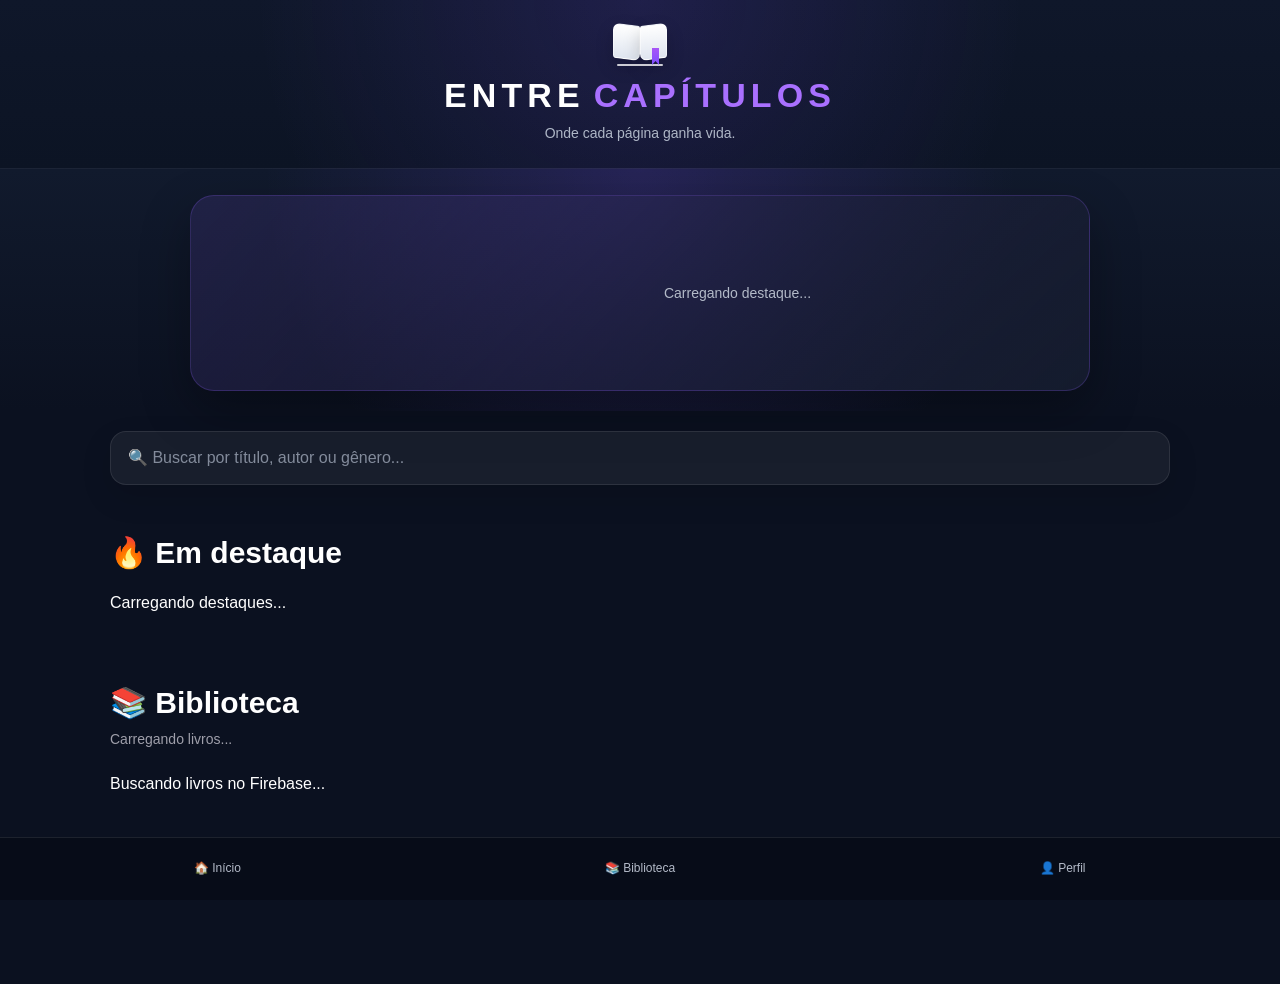
==== commit 979ff390: "Atualizar o index.html" ====
--- a/index.html
+++ b/index.html
@@ -17,7 +17,7 @@
 
  <link
   rel="stylesheet"
-  href="css/style.css?v=11"
+  href="css/style.css?v=12"
 >
 </head>
 
@@ -260,10 +260,6 @@
 
 <a href="biblioteca.html">
 📚 Biblioteca
-</a>
-
-<a href="perfil.html">
-❤️ Favoritos
 </a>
 
 <a href="perfil.html">
--- a/css/style.css
+++ b/css/style.css
@@ -969,12 +969,15 @@
 @media(max-width:600px){
 
 #listaLivros{
-grid-template-columns:1fr;
-}
-
-.card-livro{
-max-width:340px;
-margin:auto;
+  grid-template-columns:
+    repeat(2, minmax(0, 1fr));
+  gap: 12px;
+}
+
+#listaLivros .card-livro{
+  width: 100%;
+  max-width: none;
+  margin: 0;
 }
 
 #livrosDestaque .card-livro{
@@ -2121,4 +2124,50 @@
   .texto-comentario {
     padding-left: 0;
   }
+}
+
+
+/* ========================================
+   CORREÇÃO DA LEITURA NO CELULAR
+======================================== */
+
+.pagina-leitura,
+.leitor {
+  width: min(
+    calc(100% - 32px),
+    850px
+  );
+  margin-inline: auto;
+}
+
+.texto-capitulo {
+  width: 100%;
+  color: #eeeeee;
+  font-family:
+    Georgia,
+    "Times New Roman",
+    serif;
+  font-size: 20px;
+  line-height: 1.9;
+}
+
+.texto-capitulo p {
+  margin: 0 0 1.4em;
+}
+
+@media (max-width: 600px) {
+  .pagina-leitura,
+  .leitor {
+    width: calc(100% - 28px);
+    padding: 32px 0 70px;
+  }
+
+  .texto-capitulo {
+    font-size: 18px;
+    line-height: 1.85;
+  }
+
+  .titulo-capitulo-leitura {
+    font-size: 31px;
+  }
 }
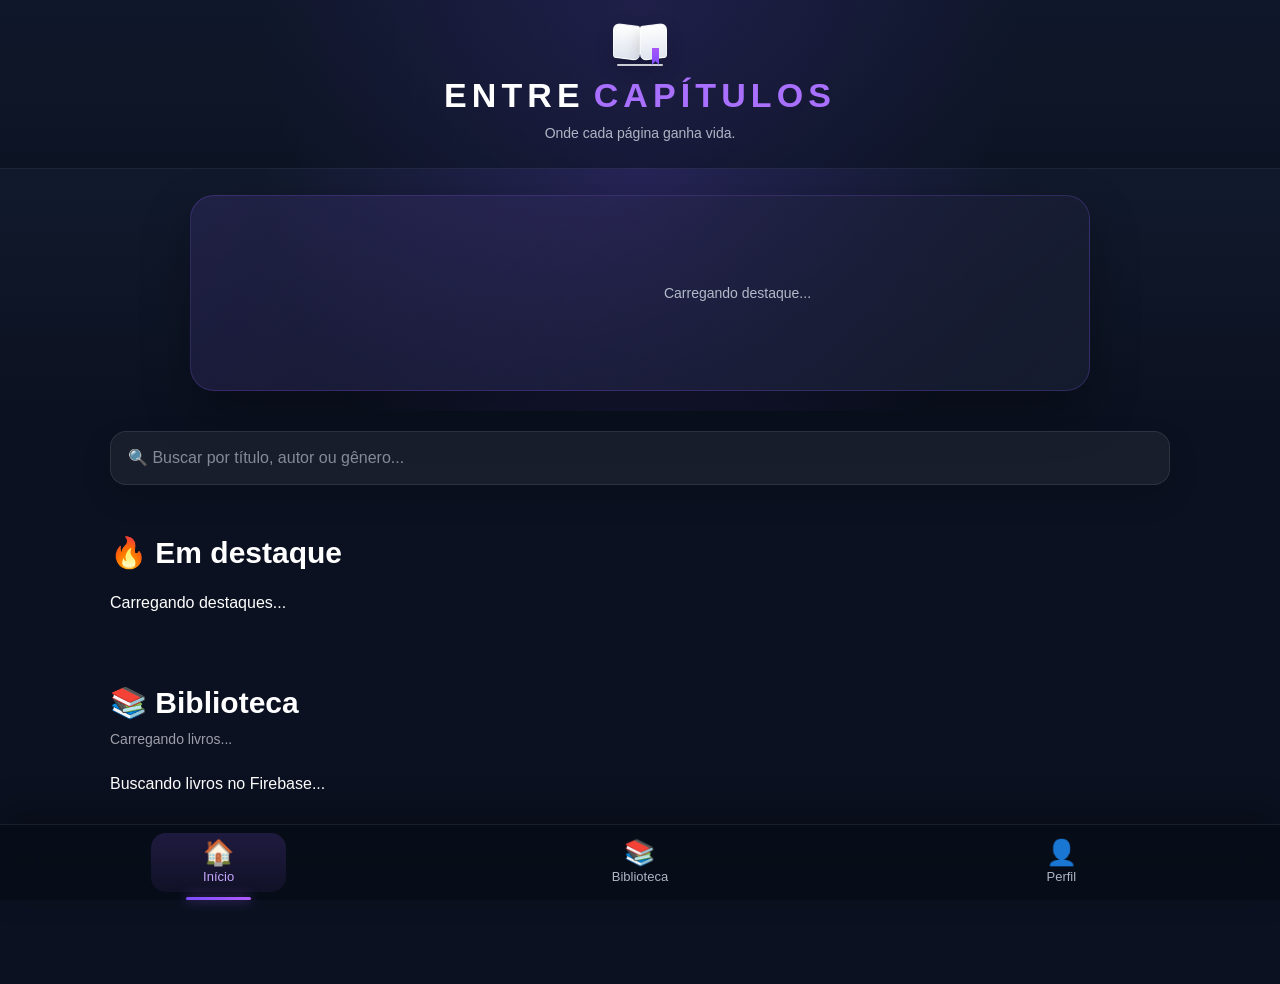
==== commit 74817b4a: "Atualizar o index.html" ====
--- a/index.html
+++ b/index.html
@@ -254,28 +254,35 @@
 
   <nav class="menu">
 
-<a href="index.html">
-🏠 Início
-</a>
-
-<a href="biblioteca.html">
-📚 Biblioteca
-</a>
-
-<a href="perfil.html">
-👤 Perfil
-</a>
-
-<a
-  href="login.html"
-  class="botao-autor"
-  id="botaoAreaAutor"
-  hidden
->
-  Área do Autor
-</a>
-
-  </nav>
+  <a
+    href="index.html"
+    class="ativo"
+  >
+    <span class="icone-menu">🏠</span>
+    <span class="texto-menu">Início</span>
+  </a>
+
+  <a href="biblioteca.html">
+    <span class="icone-menu">📚</span>
+    <span class="texto-menu">Biblioteca</span>
+  </a>
+
+  <a href="perfil.html">
+    <span class="icone-menu">👤</span>
+    <span class="texto-menu">Perfil</span>
+  </a>
+
+  <a
+    href="login.html"
+    class="botao-autor"
+    id="botaoAreaAutor"
+    hidden
+  >
+    <span class="icone-menu">✍️</span>
+    <span class="texto-menu">Autor</span>
+  </a>
+
+</nav>
 
 
 <script>
--- a/css/style.css
+++ b/css/style.css
@@ -2170,4 +2170,162 @@
   .titulo-capitulo-leitura {
     font-size: 31px;
   }
+}
+
+
+/* ========================================
+   NOVO MENU INFERIOR PREMIUM
+======================================== */
+
+.menu,
+.menu-biblioteca,
+.menu-perfil {
+  position: fixed;
+  right: 0;
+  bottom: 0;
+  left: 0;
+  z-index: 80;
+
+  display: flex;
+  align-items: center;
+  justify-content: space-around;
+  gap: 4px;
+
+  min-height: 72px;
+  padding:
+    8px 10px
+    max(8px, env(safe-area-inset-bottom));
+
+  border-top: 1px solid rgba(255, 255, 255, 0.08);
+  background: rgba(8, 13, 24, 0.94);
+  backdrop-filter: blur(18px);
+  box-shadow:
+    0 -12px 35px rgba(0, 0, 0, 0.28);
+}
+
+.menu a,
+.menu-biblioteca a,
+.menu-perfil a {
+  position: relative;
+
+  display: flex;
+  flex: 1;
+  flex-direction: column;
+  align-items: center;
+  justify-content: center;
+  gap: 5px;
+
+  min-width: 0;
+  max-width: 135px;
+  min-height: 56px;
+  padding: 7px 6px;
+
+  border-radius: 15px;
+
+  color: #aeb5c3;
+  font-size: 13px;
+  font-weight: 500;
+  line-height: 1.15;
+  text-align: center;
+  text-decoration: none;
+
+  transition:
+    color 0.2s ease,
+    background 0.2s ease,
+    transform 0.2s ease;
+}
+
+.menu a:hover,
+.menu-biblioteca a:hover,
+.menu-perfil a:hover {
+  color: #d8ccff;
+  background: rgba(139, 92, 246, 0.08);
+}
+
+.menu a.ativo,
+.menu-biblioteca a.ativo,
+.menu-perfil a.ativo {
+  color: #c7a7ff;
+  background:
+    linear-gradient(
+      180deg,
+      rgba(139, 92, 246, 0.18),
+      rgba(139, 92, 246, 0.07)
+    );
+}
+
+.menu a.ativo::after,
+.menu-biblioteca a.ativo::after,
+.menu-perfil a.ativo::after {
+  position: absolute;
+  right: 26%;
+  bottom: -8px;
+  left: 26%;
+
+  height: 3px;
+  border-radius: 999px;
+
+  background:
+    linear-gradient(
+      90deg,
+      #7c4dff,
+      #b05cff
+    );
+
+  box-shadow:
+    0 0 12px rgba(139, 92, 246, 0.7);
+
+  content: "";
+}
+
+.icone-menu {
+  display: block;
+  font-size: 25px;
+  line-height: 1;
+}
+
+.texto-menu {
+  display: block;
+  font-size: 13px;
+  line-height: 1.15;
+}
+
+.menu .botao-autor {
+  display: none;
+}
+
+
+/* Área do autor somente quando estiver visível */
+
+.menu .botao-autor:not([hidden]) {
+  display: flex;
+}
+
+
+/* ========================================
+   MENU NO CELULAR PEQUENO
+======================================== */
+
+@media (max-width: 380px) {
+  .menu,
+  .menu-biblioteca,
+  .menu-perfil {
+    min-height: 68px;
+    padding-inline: 5px;
+  }
+
+  .menu a,
+  .menu-biblioteca a,
+  .menu-perfil a {
+    min-height: 52px;
+    padding-inline: 3px;
+  }
+
+  .icone-menu {
+    font-size: 22px;
+  }
+
+  .texto-menu {
+    font-size: 11px;
+  }
 }
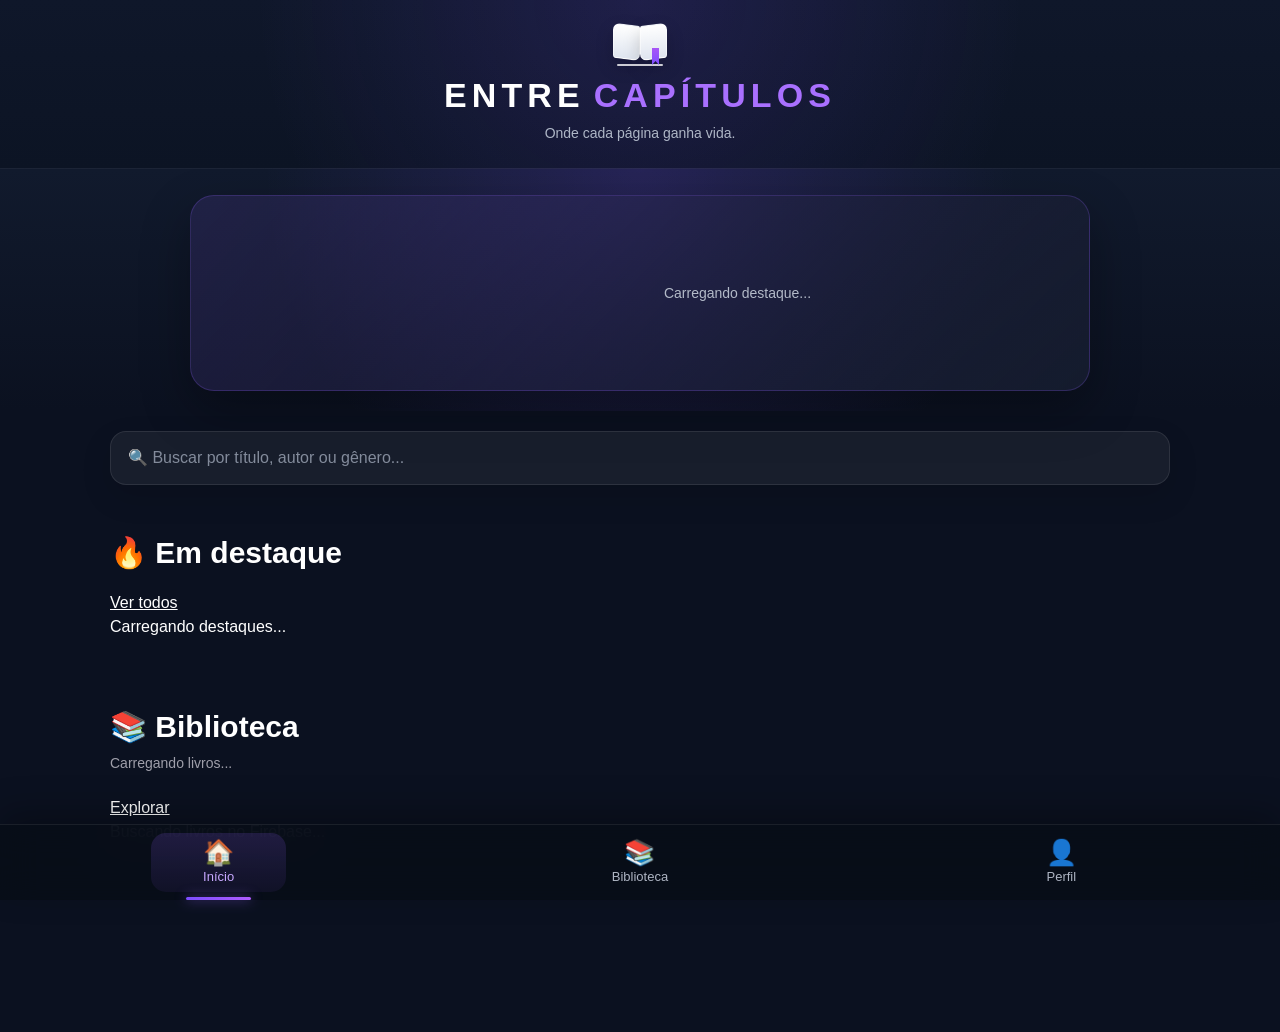
==== commit a7a56b3f: "Atualizar o index.html" ====
--- a/index.html
+++ b/index.html
@@ -13,349 +13,446 @@
     content="Leia romances e histórias no Entre Capítulos."
   >
 
+  <meta
+    name="theme-color"
+    content="#0f172a"
+  >
+
   <title>Entre Capítulos</title>
 
- <link
-  rel="stylesheet"
-  href="css/style.css?v=12"
->
+  <link
+    rel="stylesheet"
+    href="css/style.css?v=18"
+  >
 </head>
 
 <body>
 
-<header class="topo-principal">
-
-  <a
-    href="index.html"
-    class="marca-principal"
-    aria-label="Entre Capítulos — Página inicial"
+  <!-- =====================================
+       CABEÇALHO
+  ====================================== -->
+
+  <header class="topo-principal">
+
+    <a
+      href="index.html"
+      class="marca-principal"
+      aria-label="Entre Capítulos — Página inicial"
+    >
+
+      <span
+        class="icone-livro-logo"
+        aria-hidden="true"
+      >
+        <span
+          class="pagina-logo pagina-logo-esquerda"
+        ></span>
+
+        <span
+          class="pagina-logo pagina-logo-direita"
+        ></span>
+
+        <span class="marcador-logo"></span>
+      </span>
+
+      <span class="textos-logo">
+
+        <strong class="nome-logo">
+          <span>ENTRE</span>
+
+          <span class="nome-logo-destaque">
+            CAPÍTULOS
+          </span>
+        </strong>
+
+        <small class="slogan-logo">
+          Onde cada página ganha vida.
+        </small>
+
+      </span>
+
+    </a>
+
+  </header>
+
+
+  <main>
+
+    <!-- ===================================
+         LIVRO PRINCIPAL
+    ==================================== -->
+
+    <section class="banner">
+
+      <div
+        class="banner-card banner-compacto"
+        id="bannerPrincipal"
+      >
+
+        <div class="area-capa-banner">
+
+          <img
+            src=""
+            alt="Capa do livro em destaque"
+            class="banner-capa"
+            id="bannerCapa"
+            hidden
+          >
+
+        </div>
+
+        <div
+          class="banner-texto"
+          id="bannerTexto"
+          hidden
+        >
+
+          <span
+            class="categoria"
+            id="bannerGenero"
+          >
+            Carregando...
+          </span>
+
+          <h1 id="bannerTitulo">
+            Carregando livro...
+          </h1>
+
+          <h3 id="bannerAutor">
+            Aguarde...
+          </h3>
+
+          <p
+            class="sinopse-resumida"
+            id="bannerSinopse"
+          >
+            Buscando os livros publicados no Entre Capítulos.
+          </p>
+
+          <a
+            href="#"
+            class="link-ler-mais"
+            id="bannerLerMais"
+          >
+            Ler sinopse completa →
+          </a>
+
+          <div class="acoes-banner">
+
+            <a
+              href="#"
+              class="btn botao-ler-banner"
+              id="bannerBotao"
+            >
+              📖 Ler agora
+            </a>
+
+            <button
+              type="button"
+              class="botao-favoritar-banner"
+              id="bannerFavoritar"
+            >
+              ♡ Favoritar
+            </button>
+
+          </div>
+
+        </div>
+
+      </div>
+
+    </section>
+
+
+    <!-- ===================================
+         PESQUISA
+    ==================================== -->
+
+    <section
+      class="pesquisa"
+      aria-label="Pesquisar livros"
+    >
+
+      <input
+        type="search"
+        id="campoPesquisa"
+        placeholder="🔍 Buscar por título, autor ou gênero..."
+        autocomplete="off"
+        aria-label="Pesquisar por título, autor ou gênero"
+      >
+
+    </section>
+
+
+    <!-- ===================================
+         CONTINUAR LENDO
+    ==================================== -->
+
+    <section
+      class="continue"
+      id="secaoContinueLendo"
+      hidden
+    >
+
+      <h2>Continue lendo</h2>
+
+      <article class="livro-horizontal">
+
+        <img
+          src=""
+          alt="Capa do último livro lido"
+          id="continueCapa"
+        >
+
+        <div class="conteudo-continue">
+
+          <h3 id="continueTitulo">
+            Livro
+          </h3>
+
+          <p id="continueCapitulo">
+            Continue de onde parou
+          </p>
+
+          <a
+            href="#"
+            class="btn"
+            id="continueBotao"
+          >
+            Continuar
+          </a>
+
+        </div>
+
+      </article>
+
+    </section>
+
+
+    <!-- ===================================
+         LIVROS EM DESTAQUE
+    ==================================== -->
+
+    <section class="destaque">
+
+      <div class="cabecalho-secao-inicial">
+
+        <h2>🔥 Em destaque</h2>
+
+        <a
+          href="biblioteca.html"
+          class="link-ver-todos"
+        >
+          Ver todos
+        </a>
+
+      </div>
+
+      <div
+        class="cards"
+        id="livrosDestaque"
+      >
+        <p>Carregando destaques...</p>
+      </div>
+
+    </section>
+
+
+    <!-- ===================================
+         BIBLIOTECA
+    ==================================== -->
+
+    <section
+      class="biblioteca"
+      id="biblioteca"
+    >
+
+      <div class="cabecalho-secao-inicial">
+
+        <div>
+
+          <h2>📚 Biblioteca</h2>
+
+          <p
+            id="quantidadeLivros"
+            class="quantidade-livros"
+          >
+            Carregando livros...
+          </p>
+
+        </div>
+
+        <a
+          href="biblioteca.html"
+          class="link-ver-todos"
+        >
+          Explorar
+        </a>
+
+      </div>
+
+      <div
+        class="cards"
+        id="listaLivros"
+      >
+        <p>Buscando livros no Firebase...</p>
+      </div>
+
+      <p
+        id="mensagemSemLivros"
+        class="mensagem-vazia"
+        hidden
+      >
+        Nenhum livro encontrado.
+      </p>
+
+    </section>
+
+  </main>
+
+
+  <!-- =====================================
+       MENU INFERIOR
+  ====================================== -->
+
+  <nav
+    class="menu"
+    aria-label="Navegação principal"
   >
 
-    <span
-      class="icone-livro-logo"
-      aria-hidden="true"
-    >
-      <span class="pagina-logo pagina-logo-esquerda"></span>
-      <span class="pagina-logo pagina-logo-direita"></span>
-      <span class="marcador-logo"></span>
-    </span>
-
-    <span class="textos-logo">
-
-      <strong class="nome-logo">
-        <span>ENTRE</span>
-        <span class="nome-logo-destaque">
-          CAPÍTULOS
-        </span>
-      </strong>
-
-      <small class="slogan-logo">
-        Onde cada página ganha vida.
-      </small>
-
-    </span>
-
-  </a>
-
-</header>
-
-
-<!-- LIVRO PRINCIPAL -->
-
-<section class="banner">
-
-  <div
-    class="banner-card banner-compacto"
-    id="bannerPrincipal"
-  >
-
-    <div class="area-capa-banner">
-
-      <img
-  src=""
-  alt="Capa do livro em destaque"
-  class="banner-capa"
-  id="bannerCapa"
-  hidden
->
-
-    </div>
-
-    <div
-  class="banner-texto"
-  id="bannerTexto"
-  hidden
->
-
-      <span
-        class="categoria"
-        id="bannerGenero"
-      >
-        Carregando...
-      </span>
-
-      <h1 id="bannerTitulo">
-        Carregando livro...
-      </h1>
-
-      <h3 id="bannerAutor">
-        Aguarde...
-      </h3>
-
-      <p
-        class="sinopse-resumida"
-        id="bannerSinopse"
-      >
-        Buscando os livros publicados no Entre Capítulos.
-      </p>
-
-      <a
-        href="#"
-        class="link-ler-mais"
-        id="bannerLerMais"
-      >
-        Ler sinopse completa →
-      </a>
-
-      <div class="acoes-banner">
-
-        <a
-          href="#"
-          class="btn botao-ler-banner"
-          id="bannerBotao"
-        >
-          📖 Ler agora
-        </a>
-
-        <button
-          type="button"
-          class="botao-favoritar-banner"
-          id="bannerFavoritar"
-        >
-          ♡ Favoritar
-        </button>
-
-      </div>
-
-    </div>
-
-  </div>
-
-</section>
-
-
-  <!-- PESQUISA -->
-
-  <section class="pesquisa">
-
-    <input
-      type="search"
-      id="campoPesquisa"
-      placeholder="🔍 Buscar por título, autor ou gênero..."
-      autocomplete="off"
-    >
-
-  </section>
-
-
-  <!-- CONTINUAR LENDO -->
-
-  <section
-    class="continue"
-    id="secaoContinueLendo"
-    hidden
-  >
-
-    <h2>Continue lendo</h2>
-
-    <div class="livro-horizontal">
-
-      <img
-        src="images/depois-de-te-odiar.png"
-        alt="Capa do último livro lido"
-        id="continueCapa"
-      >
-
-      <div>
-
-        <h3 id="continueTitulo">
-          Livro
-        </h3>
-
-        <p id="continueCapitulo">
-          Continue de onde parou
-        </p>
-
-        <a
-          href="#"
-          class="btn"
-          id="continueBotao"
-        >
-          Continuar
-        </a>
-
-      </div>
-
-    </div>
-
-  </section>
-
-
-  <!-- DESTAQUE -->
-
-  <section class="destaque">
-
-    <h2>🔥 Em destaque</h2>
-
-    <div
-      class="cards"
-      id="livrosDestaque"
-    >
-      <p>Carregando destaques...</p>
-    </div>
-
-  </section>
-
-
-  <!-- BIBLIOTECA -->
-
-  <section
-    class="biblioteca"
-    id="biblioteca"
-  >
-
-    <h2>📚 Biblioteca</h2>
-
-    <p
-      id="quantidadeLivros"
-      class="quantidade-livros"
-    >
-      Carregando livros...
-    </p>
-
-    <div
-      class="cards"
-      id="listaLivros"
-    >
-      <p>Buscando livros no Firebase...</p>
-    </div>
-
-    <p
-      id="mensagemSemLivros"
+    <a
+      href="index.html"
+      class="ativo"
+      aria-current="page"
+    >
+      <span class="icone-menu">🏠</span>
+      <span class="texto-menu">Início</span>
+    </a>
+
+    <a href="biblioteca.html">
+      <span class="icone-menu">📚</span>
+      <span class="texto-menu">Biblioteca</span>
+    </a>
+
+    <a href="perfil.html">
+      <span class="icone-menu">👤</span>
+      <span class="texto-menu">Perfil</span>
+    </a>
+
+    <a
+      href="login.html"
+      class="botao-autor"
+      id="botaoAreaAutor"
       hidden
     >
-      Nenhum livro encontrado.
-    </p>
-
-  </section>
-
-
-  <!-- MENU INFERIOR -->
-
-  <nav class="menu">
-
-  <a
-    href="index.html"
-    class="ativo"
-  >
-    <span class="icone-menu">🏠</span>
-    <span class="texto-menu">Início</span>
-  </a>
-
-  <a href="biblioteca.html">
-    <span class="icone-menu">📚</span>
-    <span class="texto-menu">Biblioteca</span>
-  </a>
-
-  <a href="perfil.html">
-    <span class="icone-menu">👤</span>
-    <span class="texto-menu">Perfil</span>
-  </a>
-
-  <a
-    href="login.html"
-    class="botao-autor"
-    id="botaoAreaAutor"
-    hidden
-  >
-    <span class="icone-menu">✍️</span>
-    <span class="texto-menu">Autor</span>
-  </a>
-
-</nav>
-
-
-<script>
-  window.addEventListener("error", function (evento) {
-    const mensagem = document.createElement("div");
-
-    mensagem.style.cssText = `
-      position: fixed;
-      left: 12px;
-      right: 12px;
-      bottom: 80px;
-      z-index: 99999;
-      padding: 16px;
-      border: 1px solid #ef4444;
-      border-radius: 12px;
-      background: #2b1115;
-      color: #ffffff;
-      font-family: Arial, sans-serif;
-      font-size: 14px;
-      overflow-wrap: anywhere;
-    `;
-
-    mensagem.innerHTML = `
-      <strong>Erro no site:</strong><br>
-      ${evento.message || "Erro desconhecido"}<br><br>
-      <small>
-        Arquivo: ${evento.filename || "não informado"}<br>
-        Linha: ${evento.lineno || "não informada"}
-      </small>
-    `;
-
-    document.body.appendChild(mensagem);
-  });
-
-  window.addEventListener(
-    "unhandledrejection",
-    function (evento) {
-      const mensagem = document.createElement("div");
-
-      mensagem.style.cssText = `
+      <span class="icone-menu">✍️</span>
+      <span class="texto-menu">Autor</span>
+    </a>
+
+  </nav>
+
+
+  <!-- =====================================
+       AVISOS DE ERRO PARA DESENVOLVIMENTO
+  ====================================== -->
+
+  <script>
+    function mostrarErroNaPagina({
+      titulo,
+      mensagem,
+      detalhes,
+      corBorda,
+      corFundo
+    }) {
+      const aviso =
+        document.createElement("div");
+
+      aviso.style.cssText = `
         position: fixed;
         left: 12px;
         right: 12px;
-        bottom: 80px;
+        bottom: 92px;
         z-index: 99999;
         padding: 16px;
-        border: 1px solid #f59e0b;
+        border: 1px solid ${corBorda};
         border-radius: 12px;
-        background: #2b2111;
+        background: ${corFundo};
         color: #ffffff;
         font-family: Arial, sans-serif;
         font-size: 14px;
+        line-height: 1.5;
         overflow-wrap: anywhere;
+        box-shadow: 0 15px 40px rgba(0, 0, 0, 0.35);
       `;
 
-      mensagem.innerHTML = `
-        <strong>Erro ao carregar dados:</strong><br>
+      aviso.innerHTML = `
+        <strong>${titulo}</strong><br>
+        ${mensagem}
         ${
-          evento.reason?.message ||
-          evento.reason ||
-          "Erro desconhecido"
+          detalhes
+            ? `<br><br><small>${detalhes}</small>`
+            : ""
         }
       `;
 
-      document.body.appendChild(mensagem);
+      document.body.appendChild(aviso);
+
+      window.setTimeout(
+        () => aviso.remove(),
+        12000
+      );
     }
-  );
-</script>
-
-<script
-  type="module"
-  src="js/index.js?v=9"
-></script>
+
+
+    window.addEventListener(
+      "error",
+      (evento) => {
+        mostrarErroNaPagina({
+          titulo: "Erro no site:",
+          mensagem:
+            evento.message ||
+            "Erro desconhecido.",
+          detalhes:
+            `Arquivo: ${
+              evento.filename ||
+              "não informado"
+            } — Linha: ${
+              evento.lineno ||
+              "não informada"
+            }`,
+          corBorda: "#ef4444",
+          corFundo: "#2b1115"
+        });
+      }
+    );
+
+
+    window.addEventListener(
+      "unhandledrejection",
+      (evento) => {
+        mostrarErroNaPagina({
+          titulo: "Erro ao carregar dados:",
+          mensagem:
+            evento.reason?.message ||
+            evento.reason ||
+            "Erro desconhecido.",
+          detalhes: "",
+          corBorda: "#f59e0b",
+          corFundo: "#2b2111"
+        });
+      }
+    );
+  </script>
+
+
+  <!-- =====================================
+       JAVASCRIPT DA PÁGINA
+  ====================================== -->
+
+  <script
+    type="module"
+    src="js/index.js?v=18"
+  ></script>
 
 </body>
 </html>
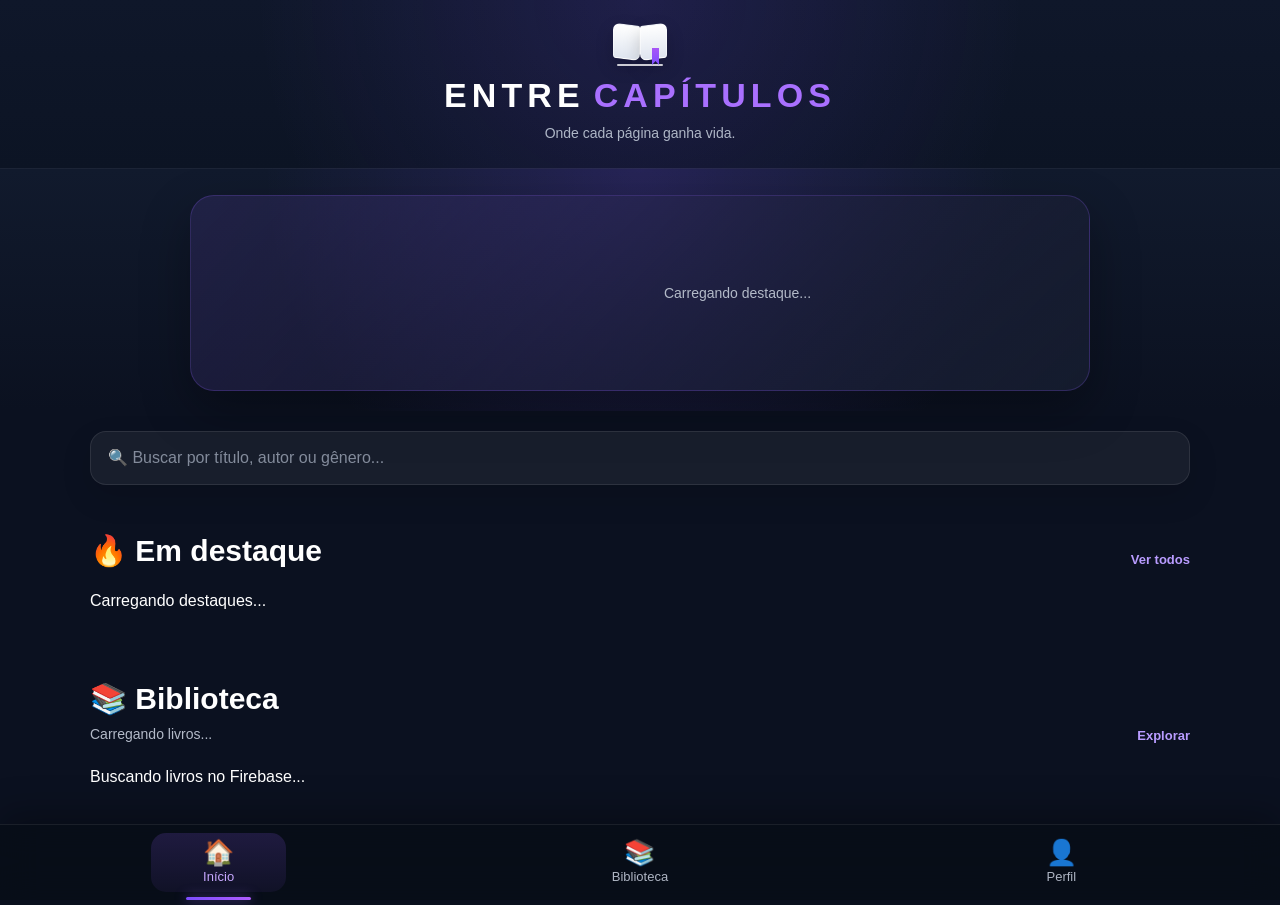
==== commit f390031b: "Update index.html" ====
--- a/index.html
+++ b/index.html
@@ -20,6 +20,8 @@
 
   <title>Entre Capítulos</title>
 
+  <link rel="manifest" href="/manifest.json">
+  
   <link
     rel="stylesheet"
     href="css/style.css?v=18"
@@ -455,4 +457,4 @@
   ></script>
 
 </body>
-</html>+</html>
--- a/css/style.css
+++ b/css/style.css
@@ -1,19 +1,89 @@
 /* ========================================
    ENTRE CAPÍTULOS
-   STYLE.CSS — PARTE 1 DE 3
-
-   01. Reset
-   02. Variáveis
+  
+
+   01. Variáveis
+   02. Reset
    03. Estrutura geral
    04. Botões globais
-   05. Cabeçalho principal
-   06. Banner da página inicial
+   05. Cabeçalho da página inicial
+   06. Banner principal
    07. Pesquisa
-======================================== */
-
-
-/* ========================================
-   01. RESET
+   08. Continue lendo
+   09. Destaques
+   10. Biblioteca da página inicial
+   11. Cards dos livros
+   12. Menu inferior
+   13. Página do livro
+   14. Informações e botões
+   15. Avaliação e frase
+   16. Lista de capítulos
+   17. Autor
+   18. Topo e rodapé antigos
+   19. Compatibilidade
+   20. Responsividade da página inicial
+   21. Responsividade da página do livro
+   22. Menu em celulares pequenos
+   23. Compatibilidade com leitura
+   24. Compatibilidade com comentários
+   25. Ajustes para telas maiores
+======================================== */
+
+
+
+/* ========================================
+   01. VARIÁVEIS
+======================================== */
+
+:root {
+  --cor-fundo: #0b1120;
+  --cor-fundo-profundo: #080d18;
+  --cor-fundo-secundario: #0f172a;
+
+  --cor-cartao: #151c2e;
+  --cor-cartao-claro: #1a2235;
+  --cor-cartao-hover: #202a40;
+
+  --cor-roxa: #8b5cf6;
+  --cor-roxa-forte: #7c4dff;
+  --cor-roxa-clara: #b99cff;
+  --cor-roxa-suave: #d1c2ff;
+
+  --cor-texto: #ffffff;
+  --cor-texto-secundario: #b3bac8;
+  --cor-texto-fraco: #838b9b;
+
+  --cor-vermelha: #ef476f;
+  --cor-verde: #42c98a;
+  --cor-dourada: #f5c451;
+
+  --cor-borda:
+    rgba(255, 255, 255, 0.09);
+
+  --cor-borda-roxa:
+    rgba(139, 92, 246, 0.3);
+
+  --sombra-suave:
+    0 14px 35px rgba(0, 0, 0, 0.22);
+
+  --sombra-cartao:
+    0 20px 50px rgba(0, 0, 0, 0.3);
+
+  --sombra-roxa:
+    0 12px 28px rgba(124, 77, 255, 0.25);
+
+  --raio-pequeno: 10px;
+  --raio-medio: 16px;
+  --raio-grande: 24px;
+  --raio-redondo: 999px;
+
+  --largura-conteudo: 1100px;
+  --altura-menu: 78px;
+}
+
+
+/* ========================================
+   02. RESET
 ======================================== */
 
 *,
@@ -25,14 +95,25 @@
 }
 
 html {
+  width: 100%;
+  min-width: 0;
   scroll-behavior: smooth;
+  -webkit-text-size-adjust: 100%;
+  text-size-adjust: 100%;
 }
 
 body {
+  width: 100%;
+  min-width: 0;
   min-height: 100vh;
   margin: 0;
-  padding-bottom: 78px;
+  padding-bottom:
+    calc(
+      var(--altura-menu) +
+      env(safe-area-inset-bottom)
+    );
   overflow-x: hidden;
+
   background:
     radial-gradient(
       circle at top,
@@ -40,15 +121,23 @@
       transparent 28%
     ),
     var(--cor-fundo);
+
   color: var(--cor-texto);
+
   font-family:
     Arial,
     Helvetica,
     sans-serif;
+
   line-height: 1.5;
 }
 
-img {
+img,
+picture,
+video,
+canvas,
+svg {
+  display: block;
   max-width: 100%;
 }
 
@@ -69,57 +158,6 @@
 
 [hidden] {
   display: none !important;
-}
-
-
-/* ========================================
-   02. VARIÁVEIS
-======================================== */
-
-:root {
-  --cor-fundo: #0b1120;
-  --cor-fundo-profundo: #080d18;
-  --cor-fundo-secundario: #0f172a;
-
-  --cor-cartao: #151c2e;
-  --cor-cartao-claro: #1a2235;
-  --cor-cartao-hover: #202a40;
-
-  --cor-roxa: #8b5cf6;
-  --cor-roxa-forte: #7c4dff;
-  --cor-roxa-clara: #b99cff;
-  --cor-roxa-suave: #d1c2ff;
-
-  --cor-texto: #ffffff;
-  --cor-texto-secundario: #b3bac8;
-  --cor-texto-fraco: #838b9b;
-
-  --cor-vermelha: #ef476f;
-  --cor-verde: #42c98a;
-  --cor-dourada: #f5c451;
-
-  --cor-borda:
-    rgba(255, 255, 255, 0.09);
-
-  --cor-borda-roxa:
-    rgba(139, 92, 246, 0.3);
-
-  --sombra-suave:
-    0 14px 35px rgba(0, 0, 0, 0.22);
-
-  --sombra-cartao:
-    0 20px 50px rgba(0, 0, 0, 0.3);
-
-  --sombra-roxa:
-    0 12px 28px rgba(124, 77, 255, 0.25);
-
-  --raio-pequeno: 10px;
-  --raio-medio: 16px;
-  --raio-grande: 24px;
-  --raio-redondo: 999px;
-
-  --largura-conteudo: 1100px;
-  --largura-leitura: 850px;
 }
 
 
@@ -134,26 +172,57 @@
 .destaque,
 .biblioteca {
   width: 100%;
+  min-width: 0;
 }
 
 .continue,
 .destaque,
 .biblioteca {
-  max-width: var(--largura-conteudo);
+  width: min(
+    calc(100% - 40px),
+    var(--largura-conteudo)
+  );
+
   margin-inline: auto;
-  padding: 28px 20px;
+  padding-block: 28px;
 }
 
 .continue h2,
 .destaque h2,
 .biblioteca h2 {
   color: var(--cor-texto);
-  font-size: clamp(22px, 5vw, 30px);
+
+  font-size:
+    clamp(22px, 5vw, 30px);
+
   line-height: 1.2;
 }
 
+.cabecalho-secao-inicial {
+  display: flex;
+  align-items: flex-end;
+  justify-content: space-between;
+  gap: 16px;
+
+  margin-bottom: 20px;
+}
+
+.link-ver-todos {
+  flex: 0 0 auto;
+
+  color: var(--cor-roxa-clara);
+  font-size: 13px;
+  font-weight: bold;
+  text-decoration: none;
+}
+
+.link-ver-todos:hover {
+  text-decoration: underline;
+}
+
 .quantidade-livros {
-  margin-top: 8px;
+  margin-top: 7px;
+
   color: var(--cor-texto-secundario);
   font-size: 14px;
 }
@@ -163,12 +232,18 @@
 .sem-comentarios {
   width: 100%;
   padding: 22px 18px;
-  border: 1px dashed var(--cor-borda);
+
+  border:
+    1px dashed var(--cor-borda);
+
   border-radius: var(--raio-medio);
-  background: rgba(255, 255, 255, 0.025);
+
+  background:
+    rgba(255, 255, 255, 0.025);
+
   color: var(--cor-texto-secundario);
+  line-height: 1.6;
   text-align: center;
-  line-height: 1.6;
 }
 
 
@@ -182,15 +257,20 @@
   display: inline-flex;
   align-items: center;
   justify-content: center;
+
   min-height: 44px;
   padding: 11px 18px;
+
   border-radius: 12px;
+
   font-size: 14px;
   font-weight: bold;
   line-height: 1.2;
   text-align: center;
   text-decoration: none;
+
   cursor: pointer;
+
   transition:
     transform 0.2s ease,
     background 0.2s ease,
@@ -201,19 +281,24 @@
 .btn,
 .botao-principal {
   border: 0;
+
   background:
     linear-gradient(
       135deg,
       var(--cor-roxa-forte),
       #a85af5
     );
+
   color: #ffffff;
-  box-shadow: var(--sombra-roxa);
+
+  box-shadow:
+    var(--sombra-roxa);
 }
 
 .btn:hover,
 .botao-principal:hover {
   transform: translateY(-1px);
+
   background:
     linear-gradient(
       135deg,
@@ -223,15 +308,23 @@
 }
 
 .botao-secundario {
-  border: 1px solid var(--cor-borda-roxa);
-  background: rgba(139, 92, 246, 0.1);
+  border:
+    1px solid var(--cor-borda-roxa);
+
+  background:
+    rgba(139, 92, 246, 0.1);
+
   color: var(--cor-roxa-suave);
 }
 
 .botao-secundario:hover {
   transform: translateY(-1px);
-  border-color: rgba(139, 92, 246, 0.55);
-  background: rgba(139, 92, 246, 0.18);
+
+  border-color:
+    rgba(139, 92, 246, 0.55);
+
+  background:
+    rgba(139, 92, 246, 0.18);
 }
 
 .btn:disabled,
@@ -244,18 +337,23 @@
 
 
 /* ========================================
-   05. CABEÇALHO PRINCIPAL
+   05. CABEÇALHO DA PÁGINA INICIAL
 ======================================== */
 
 .topo-principal {
   position: relative;
   z-index: 10;
+
   display: flex;
-  min-height: 148px;
   align-items: center;
   justify-content: center;
+
+  min-height: 148px;
   padding: 24px 18px;
-  border-bottom: 1px solid rgba(255, 255, 255, 0.055);
+
+  border-bottom:
+    1px solid rgba(255, 255, 255, 0.055);
+
   background:
     radial-gradient(
       circle at 50% 0%,
@@ -267,6 +365,7 @@
       #0f172a,
       #0c1424
     );
+
   text-align: center;
 }
 
@@ -275,13 +374,16 @@
   flex-direction: column;
   align-items: center;
   gap: 10px;
+
   color: inherit;
   text-decoration: none;
 }
 
 .icone-livro-logo {
   position: relative;
+
   display: block;
+
   width: 56px;
   height: 42px;
 }
@@ -289,29 +391,40 @@
 .pagina-logo {
   position: absolute;
   top: 2px;
+
   width: 27px;
   height: 35px;
-  border: 1px solid rgba(255, 255, 255, 0.5);
+
+  border:
+    1px solid rgba(255, 255, 255, 0.5);
+
   background:
     linear-gradient(
       180deg,
       #ffffff,
       #dfe5ef
     );
+
   box-shadow:
     0 7px 18px rgba(0, 0, 0, 0.2);
 }
 
 .pagina-logo-esquerda {
   left: 1px;
-  border-radius: 7px 2px 7px 3px;
+
+  border-radius:
+    7px 2px 7px 3px;
+
   transform: skewY(7deg);
   transform-origin: right bottom;
 }
 
 .pagina-logo-direita {
   right: 1px;
-  border-radius: 2px 7px 3px 7px;
+
+  border-radius:
+    2px 7px 3px 7px;
+
   transform: skewY(-7deg);
   transform-origin: left bottom;
 }
@@ -321,9 +434,15 @@
   right: 5px;
   bottom: 0;
   left: 5px;
+
   height: 2px;
-  border-radius: var(--raio-redondo);
-  background: rgba(255, 255, 255, 0.78);
+
+  border-radius:
+    var(--raio-redondo);
+
+  background:
+    rgba(255, 255, 255, 0.78);
+
   content: "";
 }
 
@@ -332,14 +451,17 @@
   right: 9px;
   bottom: 1px;
   z-index: 2;
+
   width: 7px;
   height: 17px;
+
   background:
     linear-gradient(
       180deg,
       #a855f7,
       var(--cor-roxa-forte)
     );
+
   clip-path:
     polygon(
       0 0,
@@ -361,8 +483,12 @@
   align-items: center;
   justify-content: center;
   gap: 9px;
+
   color: #ffffff;
-  font-size: clamp(23px, 5.8vw, 34px);
+
+  font-size:
+    clamp(23px, 5.8vw, 34px);
+
   font-weight: 600;
   letter-spacing: 0.15em;
   line-height: 1.15;
@@ -374,38 +500,22 @@
 
 .slogan-logo {
   display: block;
+
   margin-top: 8px;
+
   color: #aeb6c6;
   font-size: 14px;
   font-weight: normal;
 }
 
 
-/* Compatibilidade com o cabeçalho antigo */
-
-header:not(.topo-principal) {
-  padding: 20px;
-  text-align: center;
-}
-
-.logo {
-  color: var(--cor-roxa);
-  font-size: 32px;
-  font-weight: bold;
-}
-
-.slogan {
-  margin-top: 5px;
-  color: var(--cor-roxa-suave);
-}
-
-
 /* ========================================
    06. BANNER PRINCIPAL
 ======================================== */
 
 .banner {
   padding: 26px 20px 20px;
+
   background:
     radial-gradient(
       circle at top,
@@ -417,95 +527,134 @@
       #111a2d,
       var(--cor-fundo)
     );
+
   text-align: left;
 }
 
 .banner-card,
-.banner .banner-card.banner-compacto {
+.banner-card.banner-compacto {
   display: grid;
+
   grid-template-columns:
     170px minmax(0, 1fr);
+
   align-items: center;
   gap: 25px;
+
   width: min(100%, 900px);
+  min-width: 0;
+
   margin: 0 auto;
   padding: 22px;
+
   overflow: hidden;
-  border: 1px solid rgba(139, 92, 246, 0.23);
-  border-radius: var(--raio-grande);
+
+  border:
+    1px solid rgba(139, 92, 246, 0.23);
+
+  border-radius:
+    var(--raio-grande);
+
   background:
     linear-gradient(
       135deg,
       rgba(139, 92, 246, 0.13),
       rgba(21, 28, 46, 0.97)
     );
-  box-shadow: var(--sombra-cartao);
+
+  box-shadow:
+    var(--sombra-cartao);
 }
 
 .area-capa-banner {
   width: 170px;
-}
-
-.banner-capa,
-.banner .banner-capa {
+  min-width: 0;
+}
+
+.banner-capa {
   display: block;
+
   width: 170px;
   height: 245px;
   max-width: none;
-  margin: 0;
+
   border-radius: 16px;
-  background: var(--cor-cartao-claro);
+
+  background:
+    var(--cor-cartao-claro);
+
   object-fit: cover;
+
   box-shadow:
-    0 15px 35px rgba(0, 0, 0, 0.42);
-}
-
-.banner-texto,
-.banner .banner-texto {
+    0 15px 35px
+    rgba(0, 0, 0, 0.42);
+}
+
+.banner-texto {
   min-width: 0;
 }
 
-.banner .categoria,
-.banner-texto .categoria {
+.banner .categoria {
   display: inline-block;
+
   margin-bottom: 9px;
   padding: 6px 10px;
-  border: 1px solid rgba(139, 92, 246, 0.2);
-  border-radius: var(--raio-redondo);
-  background: rgba(139, 92, 246, 0.13);
+
+  border:
+    1px solid rgba(139, 92, 246, 0.2);
+
+  border-radius:
+    var(--raio-redondo);
+
+  background:
+    rgba(139, 92, 246, 0.13);
+
   color: var(--cor-roxa-suave);
+
   font-size: 11px;
   font-weight: bold;
   letter-spacing: 0.06em;
   text-transform: uppercase;
 }
 
-.banner h1,
-.banner .banner-texto h1 {
+.banner-texto h1 {
   margin: 0 0 9px;
+
   color: #ffffff;
-  font-size: clamp(27px, 5vw, 40px);
+
+  font-size:
+    clamp(27px, 5vw, 40px);
+
   line-height: 1.08;
-}
-
-.banner-texto h3,
-.banner .banner-texto h3 {
+  overflow-wrap: anywhere;
+}
+
+.banner-texto h3 {
   margin: 0 0 13px;
-  color: var(--cor-roxa-clara);
+
+  color:
+    var(--cor-roxa-clara);
+
   font-size: 14px;
   font-weight: normal;
+
+  overflow-wrap: anywhere;
 }
 
 .banner-texto p,
 .banner .sinopse-resumida,
 #bannerSinopse {
   display: -webkit-box;
+
   max-width: 580px;
   margin: 0 0 7px;
   overflow: hidden;
+
   color: #c5cbd6;
+
   font-size: 15px;
   line-height: 1.65;
+
   -webkit-box-orient: vertical;
   -webkit-line-clamp: 3;
 }
@@ -513,8 +662,12 @@
 .link-ler-mais,
 .link-sinopse {
   display: inline-block;
+
   margin: 2px 0 18px;
-  color: var(--cor-roxa-clara);
+
+  color:
+    var(--cor-roxa-clara);
+
   font-size: 13px;
   font-weight: bold;
   text-decoration: none;
@@ -534,11 +687,14 @@
 .banner .botao-ler-banner,
 .botao-favoritar-banner {
   display: inline-flex;
-  min-height: 43px;
   align-items: center;
   justify-content: center;
+
+  min-height: 43px;
   padding: 10px 17px;
+
   border-radius: 12px;
+
   font-family: inherit;
   font-size: 14px;
   font-weight: bold;
@@ -546,32 +702,49 @@
 
 .banner .botao-ler-banner {
   border: 0;
+
   background:
     linear-gradient(
       135deg,
       var(--cor-roxa-forte),
       #a85af5
     );
+
   color: #ffffff;
   text-decoration: none;
-  box-shadow: var(--sombra-roxa);
+
+  box-shadow:
+    var(--sombra-roxa);
 }
 
 .botao-favoritar-banner {
-  border: 1px solid rgba(139, 92, 246, 0.42);
-  background: rgba(139, 92, 246, 0.09);
-  color: var(--cor-roxa-suave);
+  border:
+    1px solid rgba(139, 92, 246, 0.42);
+
+  background:
+    rgba(139, 92, 246, 0.09);
+
+  color:
+    var(--cor-roxa-suave);
+
   cursor: pointer;
 }
 
 .botao-favoritar-banner:hover {
-  border-color: rgba(139, 92, 246, 0.65);
-  background: rgba(139, 92, 246, 0.16);
+  border-color:
+    rgba(139, 92, 246, 0.65);
+
+  background:
+    rgba(139, 92, 246, 0.16);
 }
 
 .botao-favoritar-banner.favoritado {
-  border-color: rgba(255, 82, 121, 0.5);
-  background: rgba(255, 82, 121, 0.13);
+  border-color:
+    rgba(255, 82, 121, 0.5);
+
+  background:
+    rgba(255, 82, 121, 0.13);
+
   color: #ff9eb5;
 }
 
@@ -581,7 +754,7 @@
 }
 
 
-/* Estado de carregamento do banner */
+/* Carregamento do banner */
 
 #bannerPrincipal:has(
   #bannerCapa[hidden]
@@ -593,12 +766,18 @@
   #bannerCapa[hidden]
 )::after {
   display: flex;
+
   width: 100%;
   min-height: 150px;
+
   align-items: center;
   justify-content: center;
-  color: var(--cor-texto-secundario);
+
+  color:
+    var(--cor-texto-secundario);
+
   font-size: 14px;
+
   content: "Carregando destaque...";
 }
 
@@ -608,23 +787,37 @@
 ======================================== */
 
 .pesquisa {
-  max-width: var(--largura-conteudo);
+  width: min(
+    calc(100% - 40px),
+    var(--largura-conteudo)
+  );
+
   margin-inline: auto;
-  padding: 20px;
+  padding-block: 20px;
 }
 
 .pesquisa input {
   width: 100%;
   min-height: 54px;
+
   padding: 14px 17px;
-  border: 1px solid var(--cor-borda);
+
+  border:
+    1px solid var(--cor-borda);
+
   border-radius: 16px;
   outline: none;
-  background: rgba(255, 255, 255, 0.055);
+
+  background:
+    rgba(255, 255, 255, 0.055);
+
   color: #ffffff;
   font-size: 16px;
+
   box-shadow:
-    0 12px 30px rgba(0, 0, 0, 0.13);
+    0 12px 30px
+    rgba(0, 0, 0, 0.13);
+
   transition:
     border-color 0.2s ease,
     box-shadow 0.2s ease,
@@ -632,1549 +825,298 @@
 }
 
 .pesquisa input::placeholder {
-  color: var(--cor-texto-fraco);
+  color:
+    var(--cor-texto-fraco);
 }
 
 .pesquisa input:focus {
-  border-color: rgba(139, 92, 246, 0.68);
-  background: rgba(255, 255, 255, 0.075);
+  border-color:
+    rgba(139, 92, 246, 0.68);
+
+  background:
+    rgba(255, 255, 255, 0.075);
+
   box-shadow:
-    0 0 0 4px rgba(139, 92, 246, 0.11);
-}
-
-
-/* ========================================
-   RESPONSIVO DA PARTE 1
-======================================== */
-
-@media (max-width: 620px) {
-  .topo-principal {
-    min-height: 135px;
-    padding: 20px 12px;
-  }
-
-  .marca-principal {
-    gap: 9px;
-  }
-
-  .icone-livro-logo {
-    width: 50px;
-    height: 38px;
-  }
-
-  .pagina-logo {
-    width: 24px;
-    height: 32px;
-  }
-
-  .marcador-logo {
-    right: 8px;
-    width: 6px;
-    height: 15px;
-  }
-
-  .nome-logo {
-    gap: 7px;
-    font-size: 23px;
-    letter-spacing: 0.11em;
-  }
-
-  .slogan-logo {
-    margin-top: 7px;
-    font-size: 13px;
-  }
-
-  .banner {
-    padding: 18px 12px 12px;
-  }
-
-  .banner-card,
-  .banner .banner-card.banner-compacto {
-    grid-template-columns:
-      112px minmax(0, 1fr);
-    align-items: start;
-    gap: 15px;
-    padding: 15px;
-    border-radius: 19px;
-  }
-
-  .area-capa-banner {
-    width: 112px;
-  }
-
-  .banner-capa,
-  .banner .banner-capa {
-    width: 112px;
-    height: 168px;
-    border-radius: 12px;
-  }
-
-  .banner h1,
-  .banner .banner-texto h1 {
-    margin-bottom: 7px;
-    font-size: 24px;
-  }
-
-  .banner-texto h3,
-  .banner .banner-texto h3 {
-    margin-bottom: 9px;
-    font-size: 12px;
-  }
-
-  .banner-texto p,
-  .banner .sinopse-resumida,
-  #bannerSinopse {
-    margin-bottom: 4px;
-    font-size: 13px;
-    line-height: 1.5;
-    -webkit-line-clamp: 3;
-  }
-
-  .link-ler-mais,
-  .link-sinopse {
-    margin-bottom: 12px;
-    font-size: 12px;
-  }
-
-  .banner .botao-ler-banner,
-  .botao-favoritar-banner {
-    flex: 1;
-    min-width: 105px;
-    min-height: 40px;
-    padding: 9px 11px;
-    font-size: 12px;
-  }
-
-  .pesquisa {
-    padding: 18px 12px;
-  }
-}
-
-@media (max-width: 370px) {
-  .nome-logo {
-    gap: 5px;
-    font-size: 19px;
-    letter-spacing: 0.08em;
-  }
-
-  .slogan-logo {
-    font-size: 12px;
-  }
-
-  .banner-card,
-  .banner .banner-card.banner-compacto {
-    grid-template-columns:
-      95px minmax(0, 1fr);
-    gap: 12px;
-    padding: 12px;
-  }
-
-  .area-capa-banner {
-    width: 95px;
-  }
-
-  .banner-capa,
-  .banner .banner-capa {
-    width: 95px;
-    height: 143px;
-  }
-
-  .banner h1,
-  .banner .banner-texto h1 {
-    font-size: 20px;
-  }
-
-  .banner-texto p,
-  .banner .sinopse-resumida,
-  #bannerSinopse {
-    -webkit-line-clamp: 2;
-  }
-}
-
-/* ========================================
-   CONTINUE LENDO
-======================================== */
-
-.continue{
-    padding:24px 20px;
-}
-
-.continue h2{
-    font-size:24px;
-    margin-bottom:18px;
-}
-
-.livro-horizontal{
-    display:flex;
-    align-items:center;
-    gap:18px;
-    background:#171722;
-    border:1px solid rgba(168,85,247,.18);
-    border-radius:22px;
-    padding:18px;
-}
-
-.livro-horizontal img{
-    width:88px;
-    height:130px;
-    object-fit:cover;
-    border-radius:14px;
-}
-
-.livro-horizontal div{
-    flex:1;
-}
-
-.livro-horizontal h3{
-    font-size:22px;
-    margin-bottom:6px;
-}
-
-.livro-horizontal p{
-    color:#a7a7b3;
-    margin-bottom:14px;
-}
-
-#continueBotao{
-    display:inline-flex;
-    align-items:center;
-    justify-content:center;
-    padding:12px 22px;
-    border-radius:12px;
-    background:linear-gradient(135deg,#7c4dff,#b05cff);
-    color:white;
-    text-decoration:none;
-    font-weight:bold;
-}
-
-/* ========================================
-   DESTAQUES
-======================================== */
-
-.destaque{
-    padding:30px 20px;
-}
-
-.destaque h2{
-    margin-bottom:20px;
-}
-
-#livrosDestaque{
-    display:flex;
-    gap:18px;
-    overflow-x:auto;
-    padding-bottom:10px;
-    scroll-snap-type:x proximity;
-}
-
-#livrosDestaque::-webkit-scrollbar{
-    display:none;
-}
-
-#livrosDestaque .card-livro{
-    flex:0 0 195px;
-    scroll-snap-align:start;
-}
-
-/* ========================================
-   BIBLIOTECA
-======================================== */
-
-.biblioteca{
-    padding:30px 20px 110px;
-}
-
-.biblioteca h2{
-    margin-bottom:6px;
-}
-
-.quantidade-livros{
-    color:#9f9faa;
-    margin-bottom:22px;
-}
-
-#listaLivros{
-    display:grid;
-    grid-template-columns:
-        repeat(2,minmax(0,1fr));
-    gap:18px;
-}
-
-/* ========================================
-   CARD DOS LIVROS
-======================================== */
-
-.card-livro{
-    overflow:hidden;
-    border:1px solid rgba(168,85,247,.12);
-    border-radius:20px;
-    background:#171722;
-    transition:.25s;
-}
-
-.card-livro:hover{
-    transform:translateY(-4px);
-    border-color:#8b5cf6;
-}
-
-.link-card-livro{
-    display:flex;
-    flex-direction:column;
-    height:100%;
-    color:inherit;
-    text-decoration:none;
-}
-
-.capa-card-livro{
-    width:100%;
-    aspect-ratio:2/3;
-    object-fit:cover;
-}
-
-.conteudo-card-livro{
-    display:flex;
-    flex:1;
-    flex-direction:column;
-    padding:16px;
-}
-
-.categoria-card-livro{
-    color:#b78cff;
-    font-size:12px;
-    font-weight:bold;
-    margin-bottom:8px;
-}
-
-.conteudo-card-livro h3{
-    font-size:18px;
-    margin-bottom:8px;
-    line-height:1.35;
-}
-
-.conteudo-card-livro p{
-    color:#a7a7b3;
-    line-height:1.5;
-    margin-bottom:18px;
-}
-
-.conteudo-card-livro .btn{
-    margin-top:auto;
-    text-align:center;
-}
-
-/* ========================================
-   CELULAR
-======================================== */
-
-@media(max-width:600px){
-
-#listaLivros{
+    0 0 0 4px
+    rgba(139, 92, 246, 0.11);
+}
+
+
+/* ========================================
+   08. CONTINUE LENDO
+======================================== */
+
+.continue h2 {
+  margin-bottom: 18px;
+}
+
+.livro-horizontal {
+  display: flex;
+  align-items: center;
+  gap: 18px;
+
+  width: 100%;
+  padding: 18px;
+
+  border:
+    1px solid rgba(139, 92, 246, 0.18);
+
+  border-radius: 22px;
+
+  background:
+    var(--cor-cartao);
+
+  box-shadow:
+    var(--sombra-suave);
+}
+
+.livro-horizontal img {
+  flex: 0 0 auto;
+
+  width: 88px;
+  height: 130px;
+
+  border-radius: 14px;
+
+  background:
+    var(--cor-cartao-claro);
+
+  object-fit: cover;
+}
+
+.conteudo-continue,
+.livro-horizontal > div {
+  flex: 1;
+  min-width: 0;
+}
+
+.livro-horizontal h3 {
+  margin-bottom: 6px;
+
+  color: #ffffff;
+  font-size: 22px;
+  line-height: 1.25;
+
+  overflow-wrap: anywhere;
+}
+
+.livro-horizontal p {
+  margin-bottom: 14px;
+
+  color:
+    var(--cor-texto-secundario);
+
+  font-size: 14px;
+  line-height: 1.5;
+
+  overflow-wrap: anywhere;
+}
+
+#continueBotao {
+  display: inline-flex;
+  align-items: center;
+  justify-content: center;
+
+  min-height: 42px;
+  padding: 10px 20px;
+
+  border-radius: 12px;
+
+  color: #ffffff;
+  font-weight: bold;
+  text-decoration: none;
+}
+
+
+/* ========================================
+   09. DESTAQUES
+======================================== */
+
+#livrosDestaque {
+  display: flex;
+  gap: 18px;
+
+  width: 100%;
+  overflow-x: auto;
+  overflow-y: hidden;
+
+  padding-bottom: 12px;
+
+  scroll-snap-type:
+    x proximity;
+
+  scrollbar-width: none;
+  -webkit-overflow-scrolling: touch;
+}
+
+#livrosDestaque::-webkit-scrollbar {
+  display: none;
+}
+
+#livrosDestaque .card-livro {
+  flex: 0 0 195px;
+  width: 195px;
+
+  scroll-snap-align: start;
+}
+
+
+/* ========================================
+   10. BIBLIOTECA DA PÁGINA INICIAL
+======================================== */
+
+.biblioteca {
+  padding-bottom: 38px;
+}
+
+#listaLivros {
+  display: grid;
+
   grid-template-columns:
     repeat(2, minmax(0, 1fr));
-  gap: 12px;
-}
-
-#listaLivros .card-livro{
+
+  gap: 18px;
+
   width: 100%;
-  max-width: none;
-  margin: 0;
-}
-
-#livrosDestaque .card-livro{
-flex-basis:180px;
-}
-
-.livro-horizontal{
-align-items:flex-start;
-}
-
-.livro-horizontal h3{
-font-size:18px;
-}
-
-}
-
-/* ========================================
-   PÁGINA DO LIVRO
-======================================== */
-
-.detalhes-livro{
-    display:grid;
-    grid-template-columns:240px minmax(0,1fr);
-    gap:30px;
-    max-width:1100px;
-    margin:auto;
-    padding:40px 20px;
-}
-
-.capa-livro{
-    width:100%;
-    aspect-ratio:2/3;
-    object-fit:cover;
-    border-radius:22px;
-    box-shadow:0 20px 45px rgba(0,0,0,.35);
-}
-
-.informacoes-livro{
-    display:flex;
-    flex-direction:column;
-}
-
-.categoria-livro{
-    display:inline-block;
-    width:max-content;
-    padding:6px 12px;
-    border-radius:999px;
-    background:rgba(168,85,247,.12);
-    color:#c9a7ff;
-    font-size:12px;
-    font-weight:bold;
-    margin-bottom:15px;
-}
-
-.informacoes-livro h1{
-    font-size:42px;
-    line-height:1.15;
-    margin-bottom:10px;
-}
-
-.autor-livro{
-    color:#b9b9c6;
-    margin-bottom:18px;
-}
-
-.sinopse-livro{
-    color:#d7d7df;
-    line-height:1.8;
-}
-
-/* ========================================
-   BOTÕES
-======================================== */
-
-.botoes-livro{
-
-display:flex;
-
-flex-wrap:wrap;
-
-gap:12px;
-
-margin-top:28px;
-
-}
-
-.botao-principal{
-
-display:inline-flex;
-
-align-items:center;
-
-justify-content:center;
-
-padding:14px 24px;
-
-border-radius:14px;
-
-background:linear-gradient(
-135deg,
-#7c4dff,
-#a855f7
-);
-
-color:white;
-
-font-weight:bold;
-
-text-decoration:none;
-
-transition:.25s;
-
-}
-
-.botao-principal:hover{
-
-transform:translateY(-2px);
-
-}
-
-.botao-secundario{
-
-padding:14px 24px;
-
-border-radius:14px;
-
-border:1px solid rgba(168,85,247,.35);
-
-background:#1b1b28;
-
-color:white;
-
-cursor:pointer;
-
-}
-
-.botao-secundario:hover{
-
-background:#242438;
-
-}
-
-.favoritado{
-
-background:#ef4444;
-
-border-color:#ef4444;
-
-}
-
-/* ========================================
-   CAPÍTULOS
-======================================== */
-
-.secao-capitulos{
-
-max-width:1100px;
-
-margin:auto;
-
-padding:15px 20px 40px;
-
-}
-
-.cabecalho-capitulos{
-
-display:flex;
-
-justify-content:space-between;
-
-align-items:center;
-
-margin-bottom:22px;
-
-}
-
-.lista-capitulos{
-
-display:grid;
-
-gap:14px;
-
-}
-
-.cartao-capitulo{
-
-display:grid;
-
-grid-template-columns:58px minmax(0,1fr) 22px;
-
-align-items:center;
-
-gap:15px;
-
-padding:16px;
-
-border-radius:18px;
-
-background:#171722;
-
-border:1px solid rgba(168,85,247,.14);
-
-color:white;
-
-text-decoration:none;
-
-transition:.25s;
-
-}
-
-.cartao-capitulo:hover{
-
-transform:translateY(-2px);
-
-border-color:#8b5cf6;
-
-background:#1d1d2c;
-
-}
-
-.numero-capitulo{
-
-display:flex;
-
-align-items:center;
-
-justify-content:center;
-
-width:52px;
-
-height:52px;
-
-border-radius:15px;
-
-background:linear-gradient(
-135deg,
-#7c4dff,
-#a855f7
-);
-
-font-size:18px;
-
-font-weight:bold;
-
-color:white;
-
-}
-
-.dados-capitulo{
-
-min-width:0;
-
-}
-
-.dados-capitulo span{
-
-display:block;
-
-color:#b78cff;
-
-font-size:12px;
-
-font-weight:bold;
-
-margin-bottom:5px;
-
-}
-
-.dados-capitulo h3{
-
-margin-bottom:4px;
-
-font-size:17px;
-
-}
-
-.dados-capitulo p{
-
-color:#ababba;
-
-font-size:13px;
-
-line-height:1.5;
-
-}
-
-.seta-capitulo{
-
-font-size:26px;
-
-color:#a855f7;
-
-}
-
-
-/* ========================================
-   AUTOR
-======================================== */
-
-.sobre-autor{
-
-max-width:1100px;
-
-margin:50px auto;
-
-padding:25px;
-
-display:flex;
-
-align-items:center;
-
-gap:20px;
-
-background:#171722;
-
-border-radius:20px;
-
-}
-
-.avatar-autor{
-
-width:75px;
-
-height:75px;
-
-border-radius:50%;
-
-display:flex;
-
-align-items:center;
-
-justify-content:center;
-
-background:linear-gradient(
-135deg,
-#7c4dff,
-#a855f7
-);
-
-font-size:26px;
-
-font-weight:bold;
-
-color:white;
-
-flex-shrink:0;
-
-}
-
-
-@media(max-width:760px){
-
-.detalhes-livro{
-
-grid-template-columns:1fr;
-
-}
-
-.capa-livro{
-
-max-width:220px;
-
-margin:auto;
-
-}
-
-.informacoes-livro{
-
-text-align:center;
-
-}
-
-.categoria-livro{
-
-margin-inline:auto;
-
-}
-
-.botoes-livro{
-
-justify-content:center;
-
-}
-
-.sobre-autor{
-
-flex-direction:column;
-
-text-align:center;
-
-}
-
-}
-
-
-/* ========================================
-   ENTRE CAPÍTULOS
-   STYLE.CSS — PARTE 3 DE 3
-
-   13. Página de leitura
-   14. Navegação da leitura
-   15. Comentários
-   16. Visualizações
-   17. Rodapés
-   18. Menu inferior
-   19. Responsividade final
-======================================== */
-
-
-/* ========================================
-   13. PÁGINA DE LEITURA
-======================================== */
-
-.leitor,
-.pagina-leitura {
-  width: min(
-    calc(100% - 32px),
-    var(--largura-leitura)
-  );
-  margin: 0 auto;
-  padding: 42px 0 80px;
-}
-
-.leitor {
-  color: #eeeeee;
-  font-family:
-    Georgia,
-    "Times New Roman",
-    serif;
-  font-size: 20px;
-  line-height: 1.9;
-}
-
-.leitor h1,
-.pagina-leitura h1 {
-  margin: 0 0 10px;
-  color: #ffffff;
-  text-align: center;
-  line-height: 1.2;
-}
-
-.leitor h2,
-.pagina-leitura h2 {
-  margin: 0 0 42px;
-  color: var(--cor-roxa-clara);
-  text-align: center;
-  line-height: 1.3;
-}
-
-.leitor p,
-.pagina-leitura p {
-  margin: 0 0 1.5em;
-}
-
-.leitor p {
-  text-align: justify;
-}
-
-.leitor blockquote,
-.pagina-leitura blockquote {
-  margin: 1.5em 0;
-  padding: 14px 18px;
-  border-left: 4px solid var(--cor-roxa);
-  border-radius: 0 12px 12px 0;
-  background: rgba(139, 92, 246, 0.08);
-  color: #d9d0ea;
-  font-style: italic;
-}
-
-.leitor ul,
-.leitor ol,
-.pagina-leitura ul,
-.pagina-leitura ol {
-  margin-bottom: 1.4em;
-  padding-left: 30px;
-}
-
-
-/* Topo antigo da leitura */
-
-.leitor-topo {
-  position: sticky;
-  top: 0;
-  z-index: 30;
+}
+
+
+/* ========================================
+   11. CARDS DOS LIVROS
+======================================== */
+
+.card-livro {
   display: flex;
-  align-items: center;
-  gap: 20px;
-  padding: 18px 20px;
-  border-bottom: 1px solid var(--cor-borda);
-  background: rgba(15, 23, 42, 0.96);
-  backdrop-filter: blur(12px);
-}
-
-.leitor-topo a {
-  color: var(--cor-roxa-clara);
-  font-weight: bold;
+  flex-direction: column;
+
+  min-width: 0;
+  overflow: hidden;
+
+  border:
+    1px solid rgba(139, 92, 246, 0.14);
+
+  border-radius: 20px;
+
+  background:
+    var(--cor-cartao);
+
+  transition:
+    transform 0.22s ease,
+    border-color 0.22s ease,
+    background 0.22s ease;
+}
+
+.card-livro:hover {
+  transform:
+    translateY(-3px);
+
+  border-color:
+    rgba(139, 92, 246, 0.62);
+
+  background:
+    var(--cor-cartao-hover);
+}
+
+.link-card-livro {
+  display: flex;
+  flex: 1;
+  flex-direction: column;
+
+  width: 100%;
+  min-width: 0;
+
+  color: inherit;
   text-decoration: none;
 }
 
-
-/* Barra de progresso antiga */
-
-.barra-progresso {
+.capa-card-livro {
+  display: block;
+
   width: 100%;
-  height: 6px;
+  aspect-ratio: 2 / 3;
+
+  background:
+    var(--cor-cartao-claro);
+
+  object-fit: cover;
+}
+
+.conteudo-card-livro {
+  display: flex;
+  flex: 1;
+  flex-direction: column;
+
+  min-width: 0;
+  padding: 16px;
+}
+
+.categoria-card-livro {
+  display: -webkit-box;
+
+  margin-bottom: 7px;
   overflow: hidden;
-  border-radius: var(--raio-redondo);
-  background: rgba(255, 255, 255, 0.08);
-}
-
-.progresso {
-  width: 15%;
-  height: 100%;
-  border-radius: inherit;
-  background:
-    linear-gradient(
-      90deg,
-      var(--cor-roxa-forte),
-      #aa62ff
-    );
-}
-
-
-/* ========================================
-   14. NAVEGAÇÃO DA LEITURA
-======================================== */
-
-.navegacao-capitulos,
-.navegacao-capitulo {
-  display: flex;
-  justify-content: space-between;
-  gap: 14px;
-  width: min(
-    calc(100% - 32px),
-    var(--largura-leitura)
-  );
-  margin: 55px auto 0;
-  padding-top: 28px;
-  border-top: 1px solid var(--cor-borda);
-}
-
-.botao-navegacao,
-.botao-nav {
-  display: inline-flex;
-  flex: 1;
-  min-height: 50px;
-  align-items: center;
-  justify-content: center;
-  padding: 12px 16px;
-  border: 1px solid var(--cor-borda-roxa);
-  border-radius: 13px;
-  background: rgba(139, 92, 246, 0.11);
-  color: #ffffff;
-  font-size: 14px;
-  font-weight: bold;
-  text-align: center;
-  text-decoration: none;
-  transition:
-    transform 0.2s ease,
-    background 0.2s ease,
-    border-color 0.2s ease;
-}
-
-.botao-navegacao:hover,
-.botao-nav:hover {
-  transform: translateY(-1px);
-  border-color: rgba(139, 92, 246, 0.58);
-  background: rgba(139, 92, 246, 0.2);
-}
-
-.botao-desativado,
-.desativado {
-  pointer-events: none;
-  opacity: 0.35;
-}
-
-
-/* ========================================
-   15. COMENTÁRIOS
-======================================== */
-
-.secao-comentarios {
-  width: min(
-    calc(100% - 32px),
-    var(--largura-leitura)
-  );
-  margin: 55px auto 0;
-  padding-top: 38px;
-  border-top: 1px solid var(--cor-borda);
-}
-
-.cabecalho-comentarios {
-  margin-bottom: 22px;
-}
-
-.etiqueta-comentarios {
-  display: block;
-  margin-bottom: 8px;
-  color: var(--cor-roxa-clara);
+
+  color:
+    var(--cor-roxa-clara);
+
   font-size: 12px;
   font-weight: bold;
-  letter-spacing: 0.08em;
-  text-transform: uppercase;
-}
-
-.cabecalho-comentarios h2 {
-  margin: 0;
+  line-height: 1.4;
+
+  -webkit-box-orient: vertical;
+  -webkit-line-clamp: 2;
+
+  overflow-wrap: anywhere;
+}
+
+.conteudo-card-livro h3 {
+  display: -webkit-box;
+
+  margin: 0 0 7px;
+  overflow: hidden;
+
   color: #ffffff;
-  font-size: clamp(24px, 6vw, 30px);
-}
-
-.cabecalho-comentarios p {
-  margin: 8px 0 0;
-  color: var(--cor-texto-secundario);
-  font-size: 14px;
-  line-height: 1.6;
-}
-
-
-/* Formulário */
-
-.formulario-comentario {
-  margin-bottom: 30px;
-  padding: 20px;
-  border: 1px solid rgba(139, 92, 246, 0.23);
-  border-radius: 17px;
-  background: rgba(139, 92, 246, 0.055);
-}
-
-.campo-comentario {
+
+  font-size: 17px;
+  line-height: 1.35;
+
+  -webkit-box-orient: vertical;
+  -webkit-line-clamp: 2;
+
+  overflow-wrap: anywhere;
+}
+
+.conteudo-card-livro p {
+  display: -webkit-box;
+
+  margin: 0 0 16px;
+  overflow: hidden;
+
+  color:
+    var(--cor-texto-secundario);
+
+  font-size: 13px;
+  line-height: 1.5;
+
+  -webkit-box-orient: vertical;
+  -webkit-line-clamp: 2;
+
+  overflow-wrap: anywhere;
+}
+
+.conteudo-card-livro .btn {
   width: 100%;
-  min-height: 120px;
-  resize: vertical;
-  padding: 14px;
-  border: 1px solid var(--cor-borda);
-  border-radius: 12px;
-  outline: none;
-  background: var(--cor-fundo-profundo);
-  color: #ffffff;
-  font-size: 15px;
-  line-height: 1.6;
-}
-
-.campo-comentario::placeholder {
-  color: var(--cor-texto-fraco);
-}
-
-.campo-comentario:focus {
-  border-color: rgba(139, 92, 246, 0.7);
-  box-shadow:
-    0 0 0 3px rgba(139, 92, 246, 0.11);
-}
-
-.rodape-formulario-comentario {
-  display: flex;
-  align-items: center;
-  justify-content: space-between;
-  gap: 12px;
-  margin-top: 12px;
-}
-
-.contador-comentario {
-  color: var(--cor-texto-fraco);
-  font-size: 12px;
-}
-
-.botao-publicar-comentario {
-  min-height: 44px;
-  padding: 11px 19px;
-  border: 0;
-  border-radius: 11px;
-  background:
-    linear-gradient(
-      135deg,
-      var(--cor-roxa-forte),
-      #9e4fff
-    );
-  color: #ffffff;
-  font-size: 14px;
-  font-weight: bold;
-  cursor: pointer;
-  box-shadow: var(--sombra-roxa);
-}
-
-.botao-publicar-comentario:disabled {
-  cursor: wait;
-  opacity: 0.58;
-}
-
-.mensagem-comentario {
-  min-height: 18px;
-  margin: 11px 0 0;
+  min-height: 41px;
+  margin-top: auto;
+
+  padding: 9px 8px;
+
   font-size: 13px;
 }
 
-.mensagem-comentario.sucesso {
-  color: #72dca5;
-}
-
-.mensagem-comentario.erro {
-  color: #ff9ca9;
-}
-
-.aviso-login-comentario {
-  margin-bottom: 28px;
-  padding: 19px;
-  border: 1px dashed rgba(139, 92, 246, 0.35);
-  border-radius: 15px;
-  background: rgba(139, 92, 246, 0.055);
-  color: var(--cor-texto-secundario);
-  line-height: 1.6;
-  text-align: center;
-}
-
-.aviso-login-comentario a {
-  color: var(--cor-roxa-suave);
-  font-weight: bold;
-}
-
-
-/* Título da lista */
-
-.titulo-lista-comentarios {
-  display: flex;
-  align-items: center;
-  justify-content: space-between;
-  gap: 15px;
-  margin-bottom: 17px;
-}
-
-.titulo-lista-comentarios h3 {
-  margin: 0;
-  font-size: 20px;
-}
-
-.quantidade-comentarios {
-  color: var(--cor-texto-secundario);
-  font-size: 13px;
-}
-
-
-/* Lista e cartão */
-
-.lista-comentarios,
-.secao-comentarios .lista-comentarios {
-  display: grid;
-  gap: 14px;
-}
-
-.cartao-comentario,
-.secao-comentarios .cartao-comentario {
-  width: 100%;
-  padding: 18px;
-  overflow: hidden;
-  border: 1px solid var(--cor-borda);
-  border-radius: 16px;
-  background: rgba(255, 255, 255, 0.035);
-}
-
-.cabecalho-cartao-comentario,
-.secao-comentarios
-.cabecalho-cartao-comentario {
-  display: flex;
-  align-items: flex-start;
-  justify-content: space-between;
-  gap: 14px;
-  width: 100%;
-  margin-bottom: 14px;
-}
-
-.dados-autor-comentario,
-.secao-comentarios
-.dados-autor-comentario {
-  display: flex;
-  flex: 1;
-  align-items: center;
-  gap: 12px;
-  min-width: 0;
-}
-
-.avatar-comentario,
-.secao-comentarios
-.avatar-comentario {
-  display: flex;
-  flex: 0 0 auto;
-  width: 44px;
-  height: 44px;
-  overflow: hidden;
-  align-items: center;
-  justify-content: center;
-  border-radius: 50%;
-  background:
-    linear-gradient(
-      135deg,
-      rgba(139, 92, 246, 0.35),
-      rgba(124, 77, 255, 0.16)
-    );
-  background-position: center;
-  background-repeat: no-repeat;
-  background-size: cover;
-  color: #d6c7ff;
-  font-size: 14px;
-  font-weight: bold;
-}
-
-.informacoes-autor-comentario {
-  flex: 1;
-  min-width: 0;
-}
-
-.nome-autor-comentario,
-.secao-comentarios
-.nome-autor-comentario {
-  display: block;
-  color: #ffffff;
-  font-size: 15px;
-  font-weight: bold;
-  line-height: 1.35;
-  overflow-wrap: anywhere;
-}
-
-.data-comentario,
-.secao-comentarios
-.data-comentario {
-  display: block;
-  margin-top: 4px;
-  color: var(--cor-texto-fraco);
-  font-size: 12px;
-}
-
-.acoes-comentario,
-.secao-comentarios
-.acoes-comentario {
-  display: flex;
-  flex: 0 0 auto;
-  align-items: center;
-  justify-content: flex-end;
-  gap: 7px;
-}
-
-.botao-editar-comentario,
-.botao-excluir-comentario {
-  min-height: 34px;
-  padding: 7px 10px;
-  border-radius: 9px;
-  font-size: 11px;
-  font-weight: bold;
-  cursor: pointer;
-  transition:
-    transform 0.2s ease,
-    background 0.2s ease,
-    border-color 0.2s ease;
-}
-
-.botao-editar-comentario {
-  border: 1px solid rgba(139, 92, 246, 0.4);
-  background: rgba(139, 92, 246, 0.12);
-  color: #d0bfff;
-}
-
-.botao-excluir-comentario {
-  border: 1px solid rgba(239, 68, 68, 0.38);
-  background: rgba(239, 68, 68, 0.1);
-  color: #ff9da8;
-}
-
-.botao-editar-comentario:hover,
-.botao-excluir-comentario:hover {
-  transform: translateY(-1px);
-}
-
-.botao-editar-comentario:disabled,
-.botao-excluir-comentario:disabled {
-  cursor: wait;
-  opacity: 0.6;
-  transform: none;
-}
-
-.texto-comentario,
-.secao-comentarios
-.texto-comentario {
-  margin: 0;
-  padding-left: 56px;
-  color: #c7c7d0;
-  font-size: 15px;
-  line-height: 1.7;
-  white-space: pre-line;
-  overflow-wrap: anywhere;
-}
-
-
-/* ========================================
-   16. VISUALIZAÇÕES
-======================================== */
-
-.visualizacoes-capitulo {
-  margin: 16px 0 4px;
-  color: var(--cor-texto-fraco);
-  font-size: 13px;
-  text-align: center;
-}
-
-
-/* ========================================
-   17. RODAPÉS
-======================================== */
-
-.rodape-site,
-.rodape-leitura {
-  margin-top: 60px;
-  padding: 34px 20px;
-  border-top: 1px solid var(--cor-borda);
-  background: var(--cor-fundo-secundario);
-  color: var(--cor-texto-fraco);
-  text-align: center;
-}
-
-.rodape-site p,
-.rodape-leitura p {
-  margin-bottom: 5px;
-  color: var(--cor-roxa-suave);
-  font-weight: bold;
-}
-
-
-/* ========================================
-   18. MENU INFERIOR
-======================================== */
-
-.menu {
-  position: fixed;
-  right: 0;
-  bottom: 0;
-  left: 0;
-  z-index: 60;
-  display: flex;
-  align-items: center;
-  justify-content: space-around;
-  gap: 4px;
-  width: 100%;
-  padding:
-    10px 8px
-    max(10px, env(safe-area-inset-bottom));
-  border-top: 1px solid var(--cor-borda);
-  background: rgba(8, 13, 24, 0.96);
-  backdrop-filter: blur(16px);
-}
-
-.menu a {
-  display: flex;
-  flex: 1;
-  min-width: 0;
-  max-width: 120px;
-  min-height: 42px;
-  align-items: center;
-  justify-content: center;
-  padding: 7px 4px;
-  border-radius: 11px;
-  color: var(--cor-texto-secundario);
-  font-size: 12px;
-  line-height: 1.3;
-  text-align: center;
-  text-decoration: none;
-  transition:
-    background 0.2s ease,
-    color 0.2s ease;
-}
-
-.menu a:hover,
-.menu a.ativo {
-  background: rgba(139, 92, 246, 0.12);
-  color: var(--cor-roxa-suave);
-}
-
-.menu .botao-autor {
-  border: 1px solid rgba(139, 92, 246, 0.27);
-  color: var(--cor-roxa-clara);
-}
-
-
-/* ========================================
-   19. RESPONSIVIDADE FINAL
-======================================== */
-
-@media (max-width: 760px) {
-  .leitor,
-  .pagina-leitura {
-    width: min(
-      calc(100% - 28px),
-      var(--largura-leitura)
-    );
-    padding-top: 32px;
-    font-size: 18px;
-    line-height: 1.85;
-  }
-
-  .navegacao-capitulos,
-  .navegacao-capitulo {
-    width: min(
-      calc(100% - 28px),
-      var(--largura-leitura)
-    );
-    flex-direction: column;
-  }
-
-  .secao-comentarios {
-    width: min(
-      calc(100% - 28px),
-      var(--largura-leitura)
-    );
-  }
-
-  .rodape-formulario-comentario {
-    align-items: stretch;
-    flex-direction: column;
-  }
-
-  .botao-publicar-comentario {
-    width: 100%;
-  }
-}
-
-
-@media (max-width: 600px) {
-  .cabecalho-cartao-comentario,
-  .secao-comentarios
-  .cabecalho-cartao-comentario {
-    flex-direction: row;
-    align-items: flex-start;
-    gap: 9px;
-  }
-
-  .dados-autor-comentario,
-  .secao-comentarios
-  .dados-autor-comentario {
-    flex: 1;
-    min-width: 0;
-  }
-
-  .acoes-comentario,
-  .secao-comentarios
-  .acoes-comentario {
-    width: auto;
-    flex: 0 0 auto;
-    justify-content: flex-end;
-    gap: 6px;
-  }
-
-  .texto-comentario,
-  .secao-comentarios
-  .texto-comentario {
-    padding-left: 56px;
-  }
-
-  .menu a {
-    font-size: 11px;
-  }
-}
-
-
-@media (max-width: 420px) {
-  .formulario-comentario {
-    padding: 15px;
-  }
-
-  .cartao-comentario,
-  .secao-comentarios
-  .cartao-comentario {
-    padding: 15px;
-  }
-
-  .avatar-comentario,
-  .secao-comentarios
-  .avatar-comentario {
-    width: 39px;
-    height: 39px;
-    font-size: 12px;
-  }
-
-  .dados-autor-comentario,
-  .secao-comentarios
-  .dados-autor-comentario {
-    gap: 9px;
-  }
-
-  .nome-autor-comentario,
-  .secao-comentarios
-  .nome-autor-comentario {
-    font-size: 13px;
-  }
-
-  .data-comentario,
-  .secao-comentarios
-  .data-comentario {
-    font-size: 10px;
-  }
-
-  .botao-editar-comentario,
-  .botao-excluir-comentario {
-    padding: 6px 8px;
-    font-size: 10px;
-  }
-
-  .texto-comentario,
-  .secao-comentarios
-  .texto-comentario {
-    padding-left: 48px;
-    font-size: 14px;
-  }
-
-  .titulo-lista-comentarios {
-    align-items: flex-start;
-    flex-direction: column;
-    gap: 6px;
-  }
-
-  .menu {
-    padding-inline: 4px;
-  }
-
-  .menu a {
-    padding-inline: 2px;
-    font-size: 10px;
-  }
-}
-
-
-@media (max-width: 350px) {
-  .cabecalho-cartao-comentario,
-  .secao-comentarios
-  .cabecalho-cartao-comentario {
-    flex-direction: column;
-  }
-
-  .acoes-comentario,
-  .secao-comentarios
-  .acoes-comentario {
-    width: 100%;
-    justify-content: flex-start;
-  }
-
-  .texto-comentario,
-  .secao-comentarios
-  .texto-comentario {
-    padding-left: 0;
-  }
-}
-
-
-/* ========================================
-   CORREÇÃO DA LEITURA NO CELULAR
-======================================== */
-
-.pagina-leitura,
-.leitor {
-  width: min(
-    calc(100% - 32px),
-    850px
-  );
-  margin-inline: auto;
-}
-
-.texto-capitulo {
-  width: 100%;
-  color: #eeeeee;
-  font-family:
-    Georgia,
-    "Times New Roman",
-    serif;
-  font-size: 20px;
-  line-height: 1.9;
-}
-
-.texto-capitulo p {
-  margin: 0 0 1.4em;
-}
-
-@media (max-width: 600px) {
-  .pagina-leitura,
-  .leitor {
-    width: calc(100% - 28px);
-    padding: 32px 0 70px;
-  }
-
-  .texto-capitulo {
-    font-size: 18px;
-    line-height: 1.85;
-  }
-
-  .titulo-capitulo-leitura {
-    font-size: 31px;
-  }
-}
-
-
-/* ========================================
-   NOVO MENU INFERIOR PREMIUM
+
+/* ========================================
+   12. MENU INFERIOR PREMIUM
 ======================================== */
 
 .menu,
@@ -2191,16 +1133,27 @@
   justify-content: space-around;
   gap: 4px;
 
+  width: 100%;
   min-height: 72px;
+
   padding:
     8px 10px
-    max(8px, env(safe-area-inset-bottom));
-
-  border-top: 1px solid rgba(255, 255, 255, 0.08);
-  background: rgba(8, 13, 24, 0.94);
+    max(
+      8px,
+      env(safe-area-inset-bottom)
+    );
+
+  border-top:
+    1px solid rgba(255, 255, 255, 0.08);
+
+  background:
+    rgba(8, 13, 24, 0.94);
+
   backdrop-filter: blur(18px);
+
   box-shadow:
-    0 -12px 35px rgba(0, 0, 0, 0.28);
+    0 -12px 35px
+    rgba(0, 0, 0, 0.28);
 }
 
 .menu a,
@@ -2223,6 +1176,7 @@
   border-radius: 15px;
 
   color: #aeb5c3;
+
   font-size: 13px;
   font-weight: 500;
   line-height: 1.15;
@@ -2239,13 +1193,16 @@
 .menu-biblioteca a:hover,
 .menu-perfil a:hover {
   color: #d8ccff;
-  background: rgba(139, 92, 246, 0.08);
+
+  background:
+    rgba(139, 92, 246, 0.08);
 }
 
 .menu a.ativo,
 .menu-biblioteca a.ativo,
 .menu-perfil a.ativo {
   color: #c7a7ff;
+
   background:
     linear-gradient(
       180deg,
@@ -2263,7 +1220,9 @@
   left: 26%;
 
   height: 3px;
-  border-radius: 999px;
+
+  border-radius:
+    var(--raio-redondo);
 
   background:
     linear-gradient(
@@ -2273,19 +1232,22 @@
     );
 
   box-shadow:
-    0 0 12px rgba(139, 92, 246, 0.7);
+    0 0 12px
+    rgba(139, 92, 246, 0.7);
 
   content: "";
 }
 
 .icone-menu {
   display: block;
+
   font-size: 25px;
   line-height: 1;
 }
 
 .texto-menu {
   display: block;
+
   font-size: 13px;
   line-height: 1.15;
 }
@@ -2294,16 +1256,1142 @@
   display: none;
 }
 
-
-/* Área do autor somente quando estiver visível */
-
 .menu .botao-autor:not([hidden]) {
   display: flex;
 }
 
 
 /* ========================================
-   MENU NO CELULAR PEQUENO
+   13. PÁGINA DO LIVRO
+======================================== */
+
+.topo-site {
+  position: sticky;
+  top: 0;
+  z-index: 40;
+
+  display: flex;
+  align-items: center;
+  justify-content: space-between;
+  gap: 20px;
+
+  min-height: 66px;
+  padding: 13px
+    max(20px, calc((100% - 1100px) / 2));
+
+  border-bottom:
+    1px solid var(--cor-borda);
+
+  background:
+    rgba(11, 17, 32, 0.95);
+
+  backdrop-filter: blur(16px);
+}
+
+.logo-site {
+  color: #ffffff;
+  font-size: 21px;
+  font-weight: bold;
+  text-decoration: none;
+}
+
+.menu-site {
+  display: flex;
+  align-items: center;
+  gap: 18px;
+}
+
+.menu-site a {
+  color: var(--cor-texto-secundario);
+  font-size: 14px;
+  font-weight: bold;
+  text-decoration: none;
+}
+
+.menu-site a:hover,
+.menu-site .menu-ativo {
+  color: var(--cor-roxa-clara);
+}
+
+.detalhes-livro {
+  display: grid;
+
+  grid-template-columns:
+    240px minmax(0, 1fr);
+
+  align-items: start;
+  gap: 34px;
+
+  width: min(
+    calc(100% - 40px),
+    var(--largura-conteudo)
+  );
+
+  margin: 0 auto;
+  padding: 42px 0 35px;
+}
+
+.capa-livro {
+  display: block;
+
+  width: 100%;
+  aspect-ratio: 2 / 3;
+
+  border-radius: 22px;
+
+  background:
+    var(--cor-cartao-claro);
+
+  object-fit: cover;
+
+  box-shadow:
+    0 20px 45px
+    rgba(0, 0, 0, 0.36);
+}
+
+.informacoes-livro {
+  display: flex;
+  flex-direction: column;
+
+  min-width: 0;
+}
+
+.categoria-livro {
+  display: inline-flex;
+  align-items: center;
+
+  width: fit-content;
+  max-width: 100%;
+
+  margin-bottom: 15px;
+  padding: 6px 12px;
+
+  border:
+    1px solid rgba(139, 92, 246, 0.22);
+
+  border-radius:
+    var(--raio-redondo);
+
+  background:
+    rgba(139, 92, 246, 0.12);
+
+  color: #c9a7ff;
+
+  font-size: 12px;
+  font-weight: bold;
+  line-height: 1.4;
+
+  overflow-wrap: anywhere;
+}
+
+.informacoes-livro h1 {
+  margin: 0 0 10px;
+
+  color: #ffffff;
+
+  font-size:
+    clamp(32px, 6vw, 46px);
+
+  line-height: 1.12;
+
+  overflow-wrap: anywhere;
+}
+
+.autor-livro {
+  margin: 0 0 18px;
+
+  color:
+    var(--cor-texto-secundario);
+
+  font-size: 15px;
+  line-height: 1.5;
+
+  overflow-wrap: anywhere;
+}
+
+.sinopse-livro {
+  max-width: 760px;
+  margin: 0;
+
+  color: #d7dce5;
+
+  font-size: 16px;
+  line-height: 1.8;
+
+  white-space: pre-line;
+  overflow-wrap: break-word;
+}
+
+
+/* ========================================
+   14. INFORMAÇÕES E BOTÕES
+======================================== */
+
+.botoes-livro {
+  display: flex;
+  flex-wrap: wrap;
+  gap: 12px;
+
+  margin-top: 28px;
+}
+
+.botoes-livro
+.botao-principal,
+.botoes-livro
+.botao-secundario {
+  min-height: 48px;
+  padding: 13px 23px;
+
+  border-radius: 14px;
+}
+
+.botao-secundario.favoritado,
+.favoritado {
+  border-color:
+    rgba(239, 68, 68, 0.62);
+
+  background:
+    rgba(239, 68, 68, 0.16);
+
+  color: #ff9dad;
+}
+
+.botao-secundario.favoritado:hover,
+.favoritado:hover {
+  background:
+    rgba(239, 68, 68, 0.24);
+}
+
+
+/* ========================================
+   15. AVALIAÇÃO E FRASE
+======================================== */
+
+.avaliacao-livro {
+  display: flex;
+  flex-wrap: wrap;
+  align-items: center;
+  gap: 8px;
+
+  margin: 22px 0;
+
+  color: var(--cor-dourada);
+  font-size: 15px;
+  line-height: 1.5;
+}
+
+.frase-livro {
+  max-width: 760px;
+  margin: 26px 0;
+
+  padding: 16px 18px;
+
+  border-left:
+    4px solid var(--cor-roxa);
+
+  border-radius:
+    0 13px 13px 0;
+
+  background:
+    rgba(139, 92, 246, 0.075);
+
+  color: #e6e0f4;
+
+  font-family:
+    Georgia,
+    "Times New Roman",
+    serif;
+
+  font-size: 19px;
+  font-style: italic;
+  line-height: 1.65;
+
+  overflow-wrap: break-word;
+}
+
+
+/* ========================================
+   16. LISTA DE CAPÍTULOS
+======================================== */
+
+.secao-capitulos {
+  width: min(
+    calc(100% - 40px),
+    var(--largura-conteudo)
+  );
+
+  margin: 0 auto;
+  padding: 25px 0 42px;
+}
+
+.cabecalho-capitulos {
+  display: flex;
+  align-items: center;
+  justify-content: space-between;
+  gap: 16px;
+
+  margin-bottom: 22px;
+}
+
+.cabecalho-capitulos h2 {
+  margin: 0;
+
+  color: #ffffff;
+
+  font-size:
+    clamp(23px, 5vw, 29px);
+
+  line-height: 1.2;
+}
+
+.lista-capitulos {
+  display: grid;
+  gap: 14px;
+}
+
+.cartao-capitulo,
+.item-capitulo {
+  display: grid;
+
+  grid-template-columns:
+    58px minmax(0, 1fr) 24px;
+
+  align-items: center;
+  gap: 15px;
+
+  width: 100%;
+  min-width: 0;
+  padding: 16px;
+
+  overflow: hidden;
+
+  border:
+    1px solid rgba(139, 92, 246, 0.14);
+
+  border-radius: 18px;
+
+  background:
+    var(--cor-cartao);
+
+  color: #ffffff;
+  text-decoration: none;
+
+  transition:
+    transform 0.22s ease,
+    border-color 0.22s ease,
+    background 0.22s ease;
+}
+
+.cartao-capitulo:hover,
+.item-capitulo:hover {
+  transform:
+    translateY(-2px);
+
+  border-color:
+    rgba(139, 92, 246, 0.62);
+
+  background:
+    var(--cor-cartao-hover);
+}
+
+.numero-capitulo {
+  display: flex;
+  flex: 0 0 auto;
+  align-items: center;
+  justify-content: center;
+
+  width: 52px;
+  height: 52px;
+  margin: 0;
+
+  border-radius: 15px;
+
+  background:
+    linear-gradient(
+      135deg,
+      var(--cor-roxa-forte),
+      #a855f7
+    );
+
+  color: #ffffff;
+  font-size: 18px;
+  font-weight: bold;
+
+  box-shadow:
+    0 9px 22px
+    rgba(124, 77, 255, 0.22);
+}
+
+.dados-capitulo,
+.informacoes-capitulo {
+  min-width: 0;
+  margin: 0;
+}
+
+.dados-capitulo span,
+.rotulo-capitulo {
+  display: block;
+
+  margin-bottom: 5px;
+
+  color:
+    var(--cor-roxa-clara);
+
+  font-size: 12px;
+  font-weight: bold;
+  letter-spacing: 0.04em;
+  line-height: 1.4;
+  text-transform: uppercase;
+}
+
+.dados-capitulo h3,
+.titulo-capitulo {
+  display: block;
+
+  margin: 0 0 4px;
+
+  color: #ffffff;
+
+  font-size: 17px;
+  line-height: 1.35;
+
+  overflow-wrap: anywhere;
+}
+
+.dados-capitulo p {
+  display: -webkit-box;
+
+  margin: 0;
+  overflow: hidden;
+
+  color:
+    var(--cor-texto-secundario);
+
+  font-size: 13px;
+  line-height: 1.5;
+
+  -webkit-box-orient: vertical;
+  -webkit-line-clamp: 2;
+
+  overflow-wrap: anywhere;
+}
+
+.seta-capitulo {
+  display: flex;
+  align-items: center;
+  justify-content: center;
+
+  width: 24px;
+  margin: 0;
+
+  color:
+    var(--cor-roxa-clara);
+
+  font-size: 27px;
+  line-height: 1;
+}
+
+.cartao-capitulo.capitulo-lido {
+  border-color:
+    rgba(66, 201, 138, 0.3);
+}
+
+.cartao-capitulo.capitulo-lido
+.numero-capitulo {
+  background:
+    linear-gradient(
+      135deg,
+      #299968,
+      #43c98c
+    );
+}
+
+
+/* ========================================
+   17. AUTOR
+======================================== */
+
+.sobre-autor {
+  display: flex;
+  align-items: center;
+  gap: 20px;
+
+  width: min(
+    calc(100% - 40px),
+    var(--largura-conteudo)
+  );
+
+  margin: 18px auto 50px;
+  padding: 24px;
+
+  border:
+    1px solid var(--cor-borda);
+
+  border-radius: 20px;
+
+  background:
+    var(--cor-cartao);
+}
+
+.avatar-autor {
+  display: flex;
+  flex: 0 0 auto;
+  align-items: center;
+  justify-content: center;
+
+  width: 76px;
+  height: 76px;
+  overflow: hidden;
+
+  border-radius: 50%;
+
+  background:
+    linear-gradient(
+      135deg,
+      var(--cor-roxa-forte),
+      #a855f7
+    );
+
+  background-position: center;
+  background-repeat: no-repeat;
+  background-size: cover;
+
+  color: #ffffff;
+  font-size: 26px;
+  font-weight: bold;
+}
+
+.sobre-autor > div:last-child {
+  min-width: 0;
+}
+
+.sobre-autor h2,
+.sobre-autor h3 {
+  margin: 0 0 6px;
+
+  color: #ffffff;
+  line-height: 1.3;
+
+  overflow-wrap: anywhere;
+}
+
+.sobre-autor p {
+  margin: 0;
+
+  color:
+    var(--cor-texto-secundario);
+
+  font-size: 14px;
+  line-height: 1.6;
+
+  overflow-wrap: break-word;
+}
+
+
+/* ========================================
+   18. TOPO E RODAPÉ ANTIGOS
+======================================== */
+
+.rodape-site {
+  margin-top: 55px;
+  padding: 34px 20px;
+
+  border-top:
+    1px solid var(--cor-borda);
+
+  background:
+    var(--cor-fundo-secundario);
+
+  color:
+    var(--cor-texto-fraco);
+
+  text-align: center;
+}
+
+.rodape-site p {
+  margin: 0 0 5px;
+
+  color:
+    var(--cor-roxa-suave);
+
+  font-weight: bold;
+}
+
+
+/* ========================================
+   19. COMPATIBILIDADE COM CLASSES ANTIGAS
+======================================== */
+
+.pagina-livro {
+  width: min(
+    calc(100% - 40px),
+    800px
+  );
+
+  margin: 0 auto;
+  padding: 40px 0;
+
+  text-align: center;
+}
+
+.capa-grande {
+  display: block;
+
+  width: min(280px, 100%);
+  margin: 0 auto 30px;
+
+  border-radius: 24px;
+
+  object-fit: cover;
+
+  box-shadow:
+    0 20px 45px
+    rgba(0, 0, 0, 0.36);
+}
+
+.pagina-livro p {
+  margin: 28px 0;
+
+  color: #d7dce5;
+
+  font-size: 17px;
+  line-height: 1.8;
+}
+
+.navegacao-capitulo {
+  display: flex;
+  flex-wrap: wrap;
+  justify-content: space-between;
+  gap: 18px;
+
+  margin-top: 46px;
+}
+
+.leitor-topo {
+  position: sticky;
+  top: 0;
+  z-index: 40;
+
+  display: flex;
+  align-items: center;
+  gap: 18px;
+
+  padding: 17px 20px;
+
+  border-bottom:
+    1px solid var(--cor-borda);
+
+  background:
+    rgba(11, 17, 32, 0.95);
+
+  backdrop-filter: blur(16px);
+}
+
+.leitor-topo a {
+  color:
+    var(--cor-roxa-clara);
+
+  font-weight: bold;
+  text-decoration: none;
+}
+
+.barra-progresso {
+  width: 100%;
+  height: 6px;
+  overflow: hidden;
+
+  border-radius:
+    var(--raio-redondo);
+
+  background:
+    rgba(255, 255, 255, 0.08);
+}
+
+.progresso {
+  width: 15%;
+  height: 100%;
+
+  border-radius: inherit;
+
+  background:
+    linear-gradient(
+      90deg,
+      var(--cor-roxa-forte),
+      #aa62ff
+    );
+}
+
+.botao-nav {
+  display: inline-flex;
+  align-items: center;
+  justify-content: center;
+
+  min-height: 48px;
+  padding: 12px 20px;
+
+  border:
+    1px solid var(--cor-borda-roxa);
+
+  border-radius: 12px;
+
+  background:
+    rgba(139, 92, 246, 0.11);
+
+  color: #ffffff;
+  font-weight: bold;
+  text-decoration: none;
+}
+
+.desativado {
+  pointer-events: none;
+  opacity: 0.4;
+}
+
+
+/* ========================================
+   20. RESPONSIVIDADE DA PÁGINA INICIAL
+======================================== */
+
+@media (max-width: 620px) {
+  .topo-principal {
+    min-height: 135px;
+    padding: 20px 12px;
+  }
+
+  .marca-principal {
+    gap: 9px;
+  }
+
+  .icone-livro-logo {
+    width: 50px;
+    height: 38px;
+  }
+
+  .pagina-logo {
+    width: 24px;
+    height: 32px;
+  }
+
+  .marcador-logo {
+    right: 8px;
+    width: 6px;
+    height: 15px;
+  }
+
+  .nome-logo {
+    gap: 7px;
+    font-size: 23px;
+    letter-spacing: 0.11em;
+  }
+
+  .slogan-logo {
+    margin-top: 7px;
+    font-size: 13px;
+  }
+
+  .banner {
+    padding: 18px 12px 12px;
+  }
+
+  .banner-card,
+  .banner-card.banner-compacto {
+    grid-template-columns:
+      112px minmax(0, 1fr);
+
+    align-items: start;
+    gap: 15px;
+
+    padding: 15px;
+
+    border-radius: 19px;
+  }
+
+  .area-capa-banner {
+    width: 112px;
+  }
+
+  .banner-capa {
+    width: 112px;
+    height: 168px;
+
+    border-radius: 12px;
+  }
+
+  .banner-texto h1 {
+    margin-bottom: 7px;
+
+    font-size: 24px;
+  }
+
+  .banner-texto h3 {
+    margin-bottom: 9px;
+
+    font-size: 12px;
+  }
+
+  .banner-texto p,
+  .banner .sinopse-resumida,
+  #bannerSinopse {
+    margin-bottom: 4px;
+
+    font-size: 13px;
+    line-height: 1.5;
+
+    -webkit-line-clamp: 3;
+  }
+
+  .link-ler-mais,
+  .link-sinopse {
+    margin-bottom: 12px;
+
+    font-size: 12px;
+  }
+
+  .acoes-banner {
+    grid-column: 1 / -1;
+  }
+
+  .banner .botao-ler-banner,
+  .botao-favoritar-banner {
+    flex: 1;
+
+    min-width: 105px;
+    min-height: 40px;
+
+    padding: 9px 11px;
+
+    font-size: 12px;
+  }
+
+  .pesquisa,
+  .continue,
+  .destaque,
+  .biblioteca {
+    width:
+      calc(100% - 24px);
+  }
+
+  .pesquisa {
+    padding-block: 18px;
+  }
+
+  .continue,
+  .destaque,
+  .biblioteca {
+    padding-block: 24px;
+  }
+
+  .cabecalho-secao-inicial {
+    align-items: center;
+  }
+
+  .livro-horizontal {
+    align-items: flex-start;
+
+    gap: 14px;
+    padding: 15px;
+  }
+
+  .livro-horizontal img {
+    width: 82px;
+    height: 122px;
+
+    border-radius: 12px;
+  }
+
+  .livro-horizontal h3 {
+    font-size: 18px;
+  }
+
+  .livro-horizontal p {
+    font-size: 13px;
+  }
+
+  #continueBotao {
+    min-height: 39px;
+
+    padding: 9px 15px;
+
+    font-size: 13px;
+  }
+
+  #livrosDestaque {
+    gap: 14px;
+  }
+
+  #livrosDestaque .card-livro {
+    flex-basis: 180px;
+    width: 180px;
+  }
+
+  #listaLivros {
+    grid-template-columns:
+      repeat(2, minmax(0, 1fr));
+
+    gap: 12px;
+  }
+
+  #listaLivros .conteudo-card-livro {
+    padding: 11px;
+  }
+
+  #listaLivros .categoria-card-livro {
+    margin-bottom: 5px;
+
+    font-size: 10px;
+  }
+
+  #listaLivros
+  .conteudo-card-livro h3 {
+    margin-bottom: 5px;
+
+    font-size: 15px;
+  }
+
+  #listaLivros
+  .conteudo-card-livro p {
+    margin-bottom: 11px;
+
+    font-size: 12px;
+  }
+
+  #listaLivros
+  .conteudo-card-livro .btn {
+    min-height: 38px;
+
+    padding: 8px 6px;
+
+    font-size: 12px;
+  }
+}
+
+
+@media (max-width: 370px) {
+  .nome-logo {
+    gap: 5px;
+
+    font-size: 19px;
+    letter-spacing: 0.08em;
+  }
+
+  .slogan-logo {
+    font-size: 12px;
+  }
+
+  .banner-card,
+  .banner-card.banner-compacto {
+    grid-template-columns:
+      95px minmax(0, 1fr);
+
+    gap: 12px;
+    padding: 12px;
+  }
+
+  .area-capa-banner {
+    width: 95px;
+  }
+
+  .banner-capa {
+    width: 95px;
+    height: 143px;
+  }
+
+  .banner-texto h1 {
+    font-size: 20px;
+  }
+
+  .banner-texto p,
+  .banner .sinopse-resumida,
+  #bannerSinopse {
+    -webkit-line-clamp: 2;
+  }
+
+  #listaLivros {
+    grid-template-columns: 1fr;
+  }
+
+  #listaLivros .card-livro {
+    width: min(100%, 290px);
+    margin-inline: auto;
+  }
+}
+
+
+/* ========================================
+   21. RESPONSIVIDADE DA PÁGINA DO LIVRO
+======================================== */
+
+@media (max-width: 760px) {
+  .topo-site {
+    padding-inline: 14px;
+  }
+
+  .logo-site {
+    font-size: 18px;
+  }
+
+  .menu-site {
+    gap: 11px;
+  }
+
+  .menu-site a {
+    font-size: 12px;
+  }
+
+  .detalhes-livro {
+    grid-template-columns: 1fr;
+
+    width:
+      calc(100% - 28px);
+
+    gap: 25px;
+    padding-top: 30px;
+  }
+
+  .capa-livro {
+    width: min(220px, 100%);
+    margin-inline: auto;
+  }
+
+  .informacoes-livro {
+    text-align: center;
+  }
+
+  .categoria-livro {
+    margin-inline: auto;
+  }
+
+  .informacoes-livro h1 {
+    font-size:
+      clamp(30px, 9vw, 40px);
+  }
+
+  .autor-livro {
+    font-size: 14px;
+  }
+
+  .avaliacao-livro {
+    justify-content: center;
+  }
+
+  .frase-livro {
+    margin-inline: auto;
+
+    text-align: left;
+  }
+
+  .sinopse-livro {
+    text-align: left;
+  }
+
+  .botoes-livro {
+    justify-content: center;
+  }
+
+  .secao-capitulos {
+    width:
+      calc(100% - 28px);
+
+    padding-top: 15px;
+  }
+
+  .cabecalho-capitulos {
+    align-items: flex-start;
+    flex-direction: column;
+    gap: 7px;
+  }
+
+  .cartao-capitulo,
+  .item-capitulo {
+    grid-template-columns:
+      50px minmax(0, 1fr) 20px;
+
+    gap: 12px;
+    padding: 13px;
+  }
+
+  .numero-capitulo {
+    width: 46px;
+    height: 46px;
+
+    border-radius: 13px;
+
+    font-size: 16px;
+  }
+
+  .dados-capitulo h3,
+  .titulo-capitulo {
+    font-size: 15px;
+  }
+
+  .dados-capitulo p {
+    font-size: 12px;
+  }
+
+  .seta-capitulo {
+    width: 20px;
+
+    font-size: 23px;
+  }
+
+  .sobre-autor {
+    width:
+      calc(100% - 28px);
+
+    flex-direction: column;
+
+    margin-top: 10px;
+    padding: 22px;
+
+    text-align: center;
+  }
+}
+
+
+@media (max-width: 420px) {
+  .topo-site {
+    align-items: flex-start;
+    flex-direction: column;
+
+    gap: 9px;
+  }
+
+  .menu-site {
+    width: 100%;
+    justify-content: space-between;
+  }
+
+  .botoes-livro {
+    flex-direction: column;
+  }
+
+  .botoes-livro
+  .botao-principal,
+  .botoes-livro
+  .botao-secundario {
+    width: 100%;
+  }
+
+  .cartao-capitulo,
+  .item-capitulo {
+    grid-template-columns:
+      44px minmax(0, 1fr) 18px;
+
+    gap: 10px;
+    padding: 12px;
+  }
+
+  .numero-capitulo {
+    width: 42px;
+    height: 42px;
+
+    font-size: 14px;
+  }
+}
+
+
+/* ========================================
+   22. MENU EM CELULARES PEQUENOS
 ======================================== */
 
 @media (max-width: 380px) {
@@ -2311,6 +2399,7 @@
   .menu-biblioteca,
   .menu-perfil {
     min-height: 68px;
+
     padding-inline: 5px;
   }
 
@@ -2318,6 +2407,7 @@
   .menu-biblioteca a,
   .menu-perfil a {
     min-height: 52px;
+
     padding-inline: 3px;
   }
 
@@ -2328,4 +2418,517 @@
   .texto-menu {
     font-size: 11px;
   }
-}+}
+
+
+/* ========================================
+   23. COMPATIBILIDADE COM LEITURA
+======================================== */
+
+/*
+  O novo leitura.html possui estilos internos
+  próprios. Estes blocos servem somente para
+  páginas antigas que ainda usem estas classes.
+*/
+
+.leitor {
+  width: min(
+    calc(100% - 32px),
+    850px
+  );
+
+  margin: 0 auto;
+  padding: 42px 0 80px;
+
+  color: #eeeeee;
+
+  font-family:
+    Georgia,
+    "Times New Roman",
+    serif;
+
+  font-size: 20px;
+  line-height: 1.9;
+}
+
+.leitor h1,
+.leitor h2 {
+  color: #ffffff;
+  line-height: 1.3;
+}
+
+.leitor h1 {
+  margin-bottom: 10px;
+  text-align: center;
+}
+
+.leitor h2 {
+  margin-bottom: 42px;
+
+  color:
+    var(--cor-roxa-clara);
+
+  text-align: center;
+}
+
+.leitor p {
+  margin-bottom: 1.5em;
+
+  text-align: justify;
+}
+
+.leitor blockquote {
+  margin: 1.5em 0;
+  padding: 14px 18px;
+
+  border-left:
+    4px solid var(--cor-roxa);
+
+  border-radius:
+    0 12px 12px 0;
+
+  background:
+    rgba(139, 92, 246, 0.08);
+
+  color: #d9d0ea;
+  font-style: italic;
+}
+
+.leitor ul,
+.leitor ol {
+  margin-bottom: 1.4em;
+  padding-left: 30px;
+}
+
+@media (max-width: 600px) {
+  .leitor {
+    width:
+      calc(100% - 28px);
+
+    padding:
+      32px 0 70px;
+
+    font-size: 18px;
+    line-height: 1.85;
+  }
+}
+
+
+/* ========================================
+   24. COMPATIBILIDADE COM COMENTÁRIOS
+======================================== */
+
+/*
+  O leitura.html novo também possui os
+  estilos completos dos comentários.
+  Mantemos somente as regras necessárias
+  para comentários usados fora dele.
+*/
+
+.avatar-comentario {
+  overflow: hidden;
+
+  background-position: center;
+  background-repeat: no-repeat;
+  background-size: cover;
+}
+
+.nome-autor-comentario,
+.texto-comentario {
+  overflow-wrap: anywhere;
+}
+
+.botao-editar-comentario,
+.botao-excluir-comentario {
+  font-family: inherit;
+}
+
+
+/* ========================================
+   25. AJUSTES PARA TELAS MAIORES
+======================================== */
+
+@media (min-width: 850px) {
+  #listaLivros {
+    grid-template-columns:
+      repeat(3, minmax(0, 1fr));
+  }
+}
+
+@media (min-width: 1150px) {
+  #listaLivros {
+    grid-template-columns:
+      repeat(4, minmax(0, 1fr));
+  }
+}
+
+@media (hover: none) {
+  .card-livro:hover,
+  .cartao-capitulo:hover,
+  .item-capitulo:hover,
+  .botao-principal:hover,
+  .botao-secundario:hover,
+  .btn:hover {
+    transform: none;
+  }
+}
+
+/* ========================================
+   NOVA ÁREA PRINCIPAL DO LIVRO
+======================================== */
+
+.avaliacao-livro {
+  display: flex;
+  flex-wrap: wrap;
+  align-items: center;
+  gap: 10px;
+
+  margin: 20px 0 0;
+}
+
+
+/* BOTÕES ABAIXO DA AVALIAÇÃO */
+
+.botoes-livro-superiores {
+  display: flex;
+  flex-wrap: wrap;
+  gap: 12px;
+
+  margin-top: 22px;
+}
+
+.botoes-livro-superiores .botao-principal,
+.botoes-livro-superiores .botao-secundario {
+  min-height: 48px;
+  padding: 12px 20px;
+}
+
+
+/* ========================================
+   SINOPSE
+======================================== */
+
+.area-sinopse-livro {
+  margin-top: 34px;
+  padding-top: 27px;
+
+  border-top:
+    1px solid rgba(255, 255, 255, 0.08);
+}
+
+.titulo-sinopse-livro {
+  margin-bottom: 16px;
+}
+
+.titulo-sinopse-livro h2 {
+  margin: 0;
+
+  color: #ffffff;
+
+  font-size: 24px;
+  line-height: 1.2;
+}
+
+.sinopse-livro {
+  margin: 0;
+
+  color: #c4cad5;
+
+  font-size: 16px;
+  line-height: 1.85;
+
+  white-space: pre-line;
+}
+
+
+/* ========================================
+   CAPA
+======================================== */
+
+.capa-livro-container {
+  overflow: hidden;
+
+  border-radius: 22px;
+
+  background:
+    linear-gradient(
+      145deg,
+      rgba(139, 92, 246, 0.08),
+      rgba(255, 255, 255, 0.025)
+    );
+}
+
+.capa-livro {
+  display: block;
+
+  width: 100%;
+  aspect-ratio: 2 / 3;
+
+  border-radius: 22px;
+
+  object-fit: cover;
+
+  background: #151c2e;
+
+  box-shadow:
+    0 24px 55px rgba(0, 0, 0, 0.38);
+}
+
+
+/* ========================================
+   CELULAR
+======================================== */
+
+@media (max-width: 760px) {
+
+  .informacoes-livro {
+    text-align: center;
+  }
+
+  .avaliacao-livro {
+    justify-content: center;
+
+    margin-top: 18px;
+  }
+
+  .botoes-livro-superiores {
+    display: grid;
+    grid-template-columns:
+      repeat(2, minmax(0, 1fr));
+
+    width: 100%;
+    gap: 10px;
+
+    margin-top: 20px;
+  }
+
+  .botoes-livro-superiores .botao-principal,
+  .botoes-livro-superiores .botao-secundario {
+    width: 100%;
+    min-width: 0;
+
+    padding: 11px 10px;
+
+    font-size: 13px;
+  }
+
+  .area-sinopse-livro {
+    margin-top: 28px;
+    padding-top: 24px;
+
+    text-align: left;
+  }
+
+  .titulo-sinopse-livro {
+    margin-bottom: 14px;
+  }
+
+  .titulo-sinopse-livro h2 {
+    font-size: 23px;
+  }
+
+  .sinopse-livro {
+    font-size: 15px;
+    line-height: 1.8;
+  }
+
+  .painel-progresso {
+    margin-top: 27px;
+  }
+
+}
+
+
+/* CELULARES MUITO PEQUENOS */
+
+@media (max-width: 370px) {
+
+  .botoes-livro-superiores {
+    grid-template-columns: 1fr;
+  }
+
+}
+
+/* ========================================
+   SOBRE A HISTÓRIA — AJUSTE FINAL
+======================================== */
+
+.secao-sinopse-livro {
+  width: 100%;
+
+  /* distância dos botões */
+  margin-top: 42px;
+
+  padding-top: 28px;
+
+  border-top:
+    1px solid rgba(255, 255, 255, 0.08);
+}
+
+.titulo-sinopse-livro {
+  width: 100%;
+
+  margin: 0 0 26px;
+
+  text-align: center;
+}
+
+.titulo-sinopse-livro .titulo-sobre-historia {
+  margin: 0;
+
+  color: #b99cff;
+
+  font-size: 20px;
+  font-weight: 800;
+  line-height: 1.2;
+
+  letter-spacing: 0.13em;
+  text-transform: uppercase;
+}
+
+.secao-sinopse-livro .sinopse-livro {
+  margin: 0;
+
+  color: #b8beca;
+
+  font-size: 16px;
+  line-height: 1.9;
+
+  text-align: left;
+}
+
+
+/* CELULAR */
+
+@media (max-width: 760px) {
+
+  .secao-sinopse-livro {
+    /*
+      Aqui está a mudança principal.
+      Cria espaço real abaixo dos botões.
+    */
+    margin-top: 52px;
+
+    padding-top: 30px;
+  }
+
+  .titulo-sinopse-livro {
+    margin-bottom: 28px;
+  }
+
+  .titulo-sinopse-livro .titulo-sobre-historia {
+    font-size: 19px;
+
+    letter-spacing: 0.12em;
+  }
+
+  .secao-sinopse-livro .sinopse-livro {
+    font-size: 16px;
+
+    line-height: 1.9;
+  }
+}
+
+
+/* ========================================
+   SKELETON DA CAPA
+======================================== */
+
+.capa-livro-container {
+  position: relative;
+  overflow: hidden;
+  border-radius: 22px;
+  background: #151c2e;
+}
+
+.skeleton-capa {
+  width: 100%;
+  aspect-ratio: 2 / 3;
+  border-radius: 22px;
+
+  background:
+    linear-gradient(
+      100deg,
+      #151c2e 20%,
+      #202a40 40%,
+      #151c2e 60%
+    );
+
+  background-size: 200% 100%;
+
+  animation:
+    skeletonCapa 1.4s ease-in-out infinite;
+}
+
+@keyframes skeletonCapa {
+  0% {
+    background-position: 200% 0;
+  }
+
+  100% {
+    background-position: -200% 0;
+  }
+}
+
+.capa-livro {
+  width: 100%;
+  aspect-ratio: 2 / 3;
+  object-fit: cover;
+  border-radius: 22px;
+
+  opacity: 0;
+
+  transition:
+    opacity 0.35s ease;
+}
+
+.capa-livro.capa-carregada {
+  opacity: 1;
+}
+
+.capa-livro-container.capa-pronta
+.skeleton-capa {
+  display: none;
+}
+
+.capa-livro-container.capa-pronta
+.capa-livro {
+  display: block !important;
+}
+
+/* ========================================
+   CAPA INDISPONÍVEL
+======================================== */
+
+.capa-livro-container.capa-sem-imagem
+.skeleton-capa {
+  display: grid;
+  place-items: center;
+
+  animation: none;
+
+  background:
+    linear-gradient(
+      145deg,
+      #151c2e,
+      #1b2539
+    );
+}
+
+.capa-livro-container.capa-sem-imagem
+.skeleton-capa::after {
+  content: "📖";
+
+  color: rgba(255, 255, 255, 0.28);
+
+  font-size: 48px;
+}
+
+.skeleton-capa-erro {
+  animation: none !important;
+}
+
+
+/* ========================================
+   FIM DO STYLE.CSS
+======================================== */
